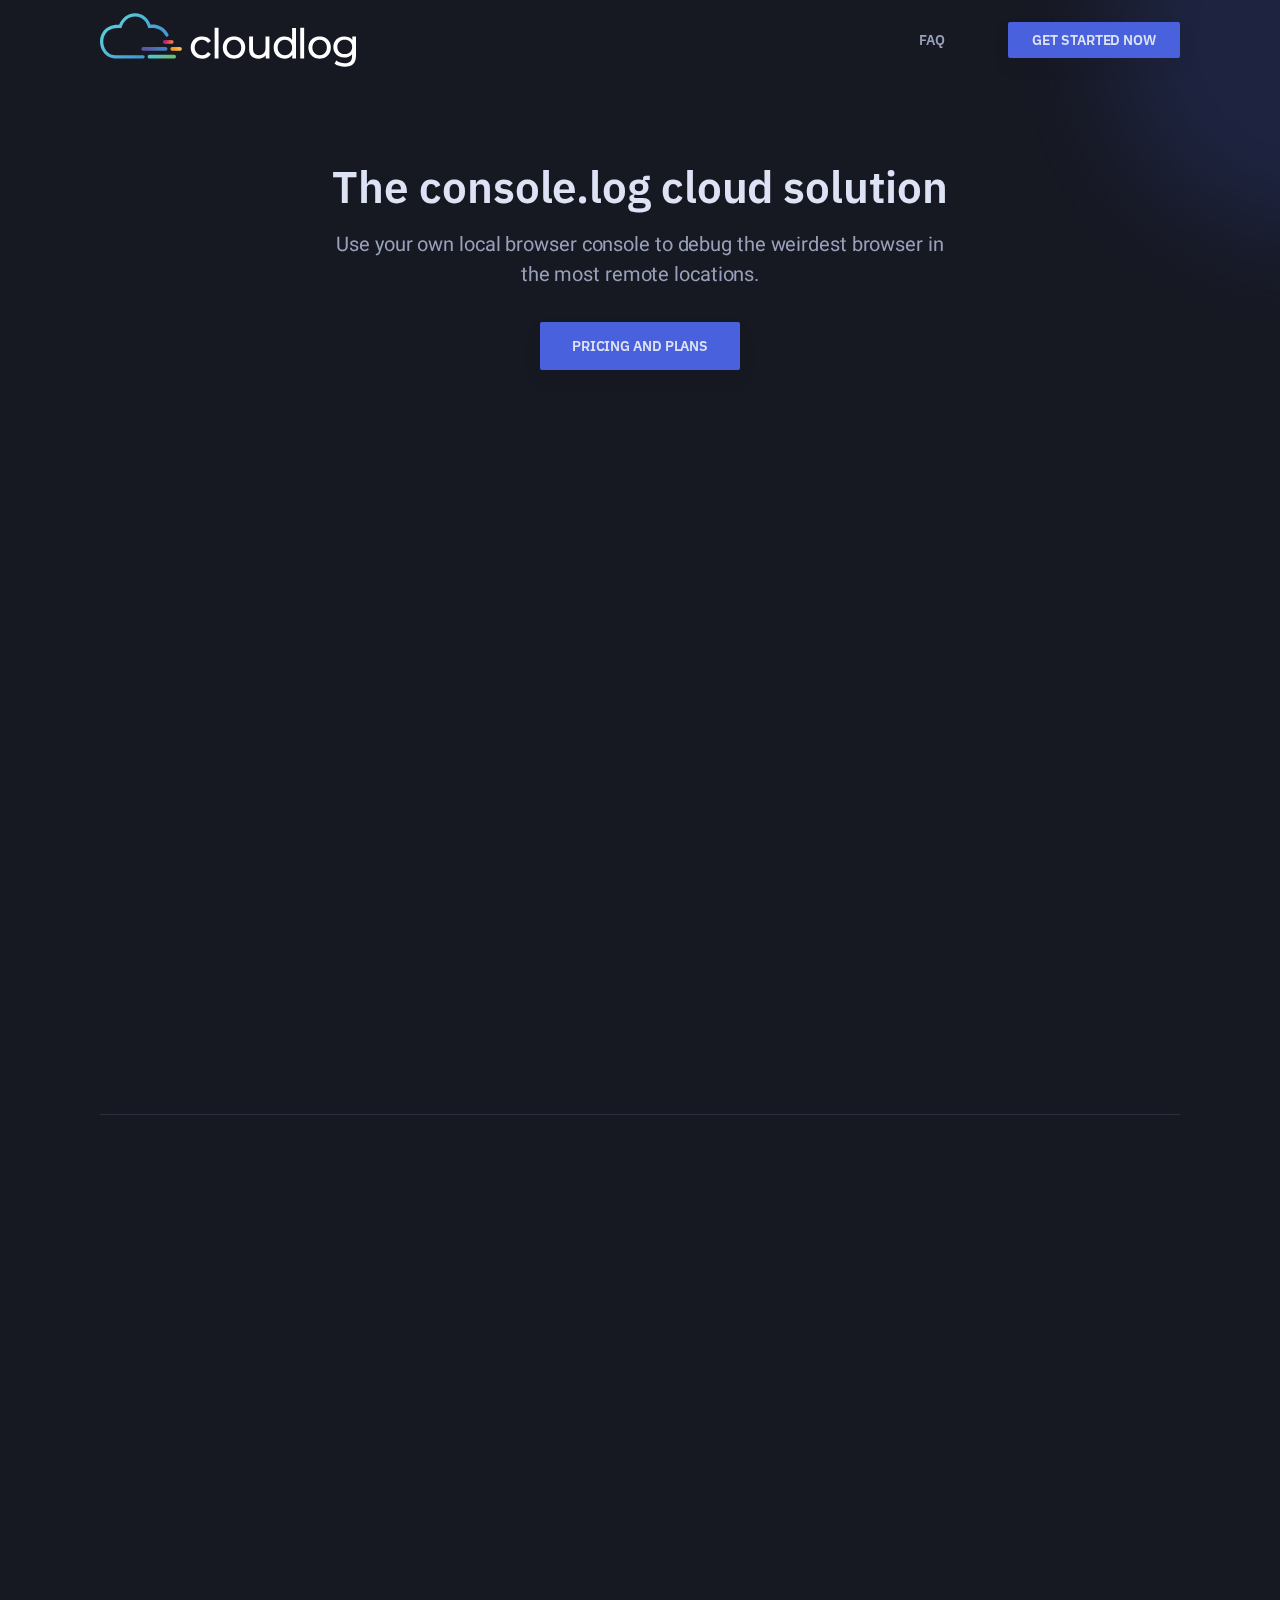
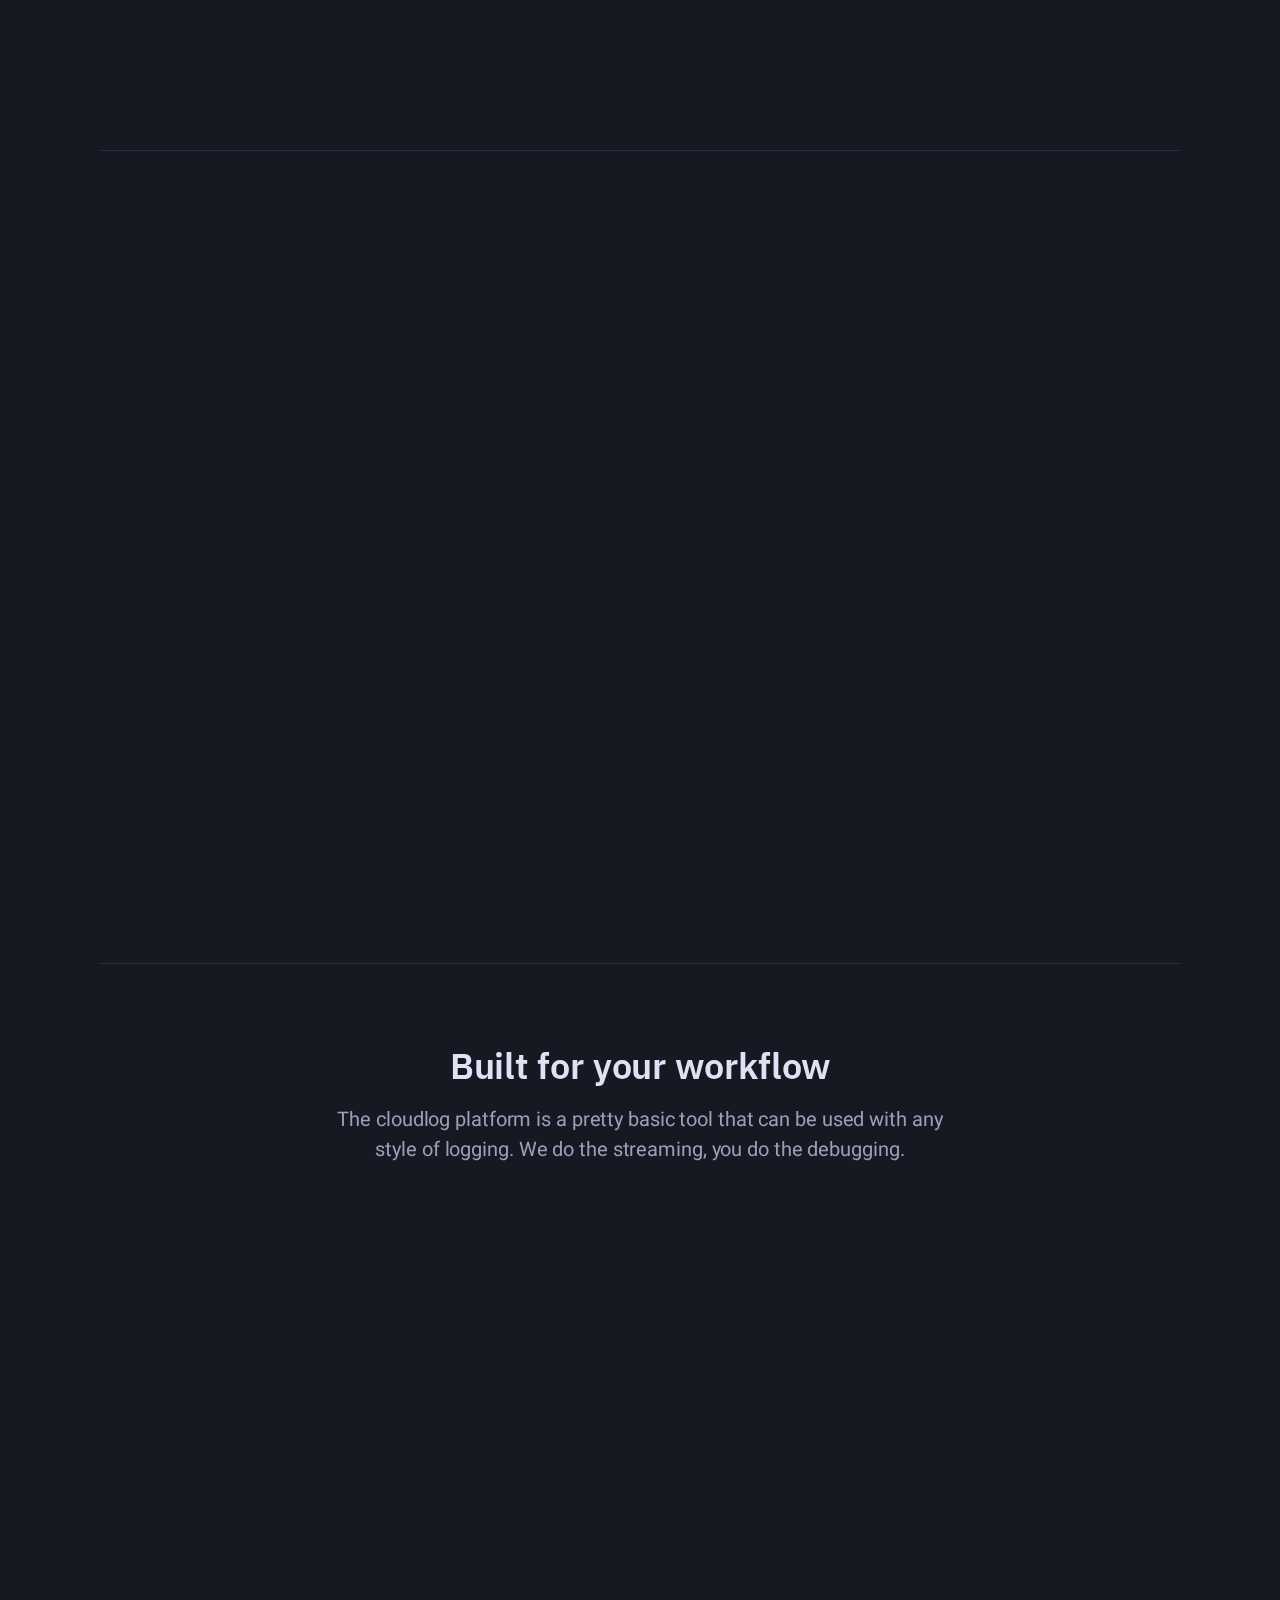
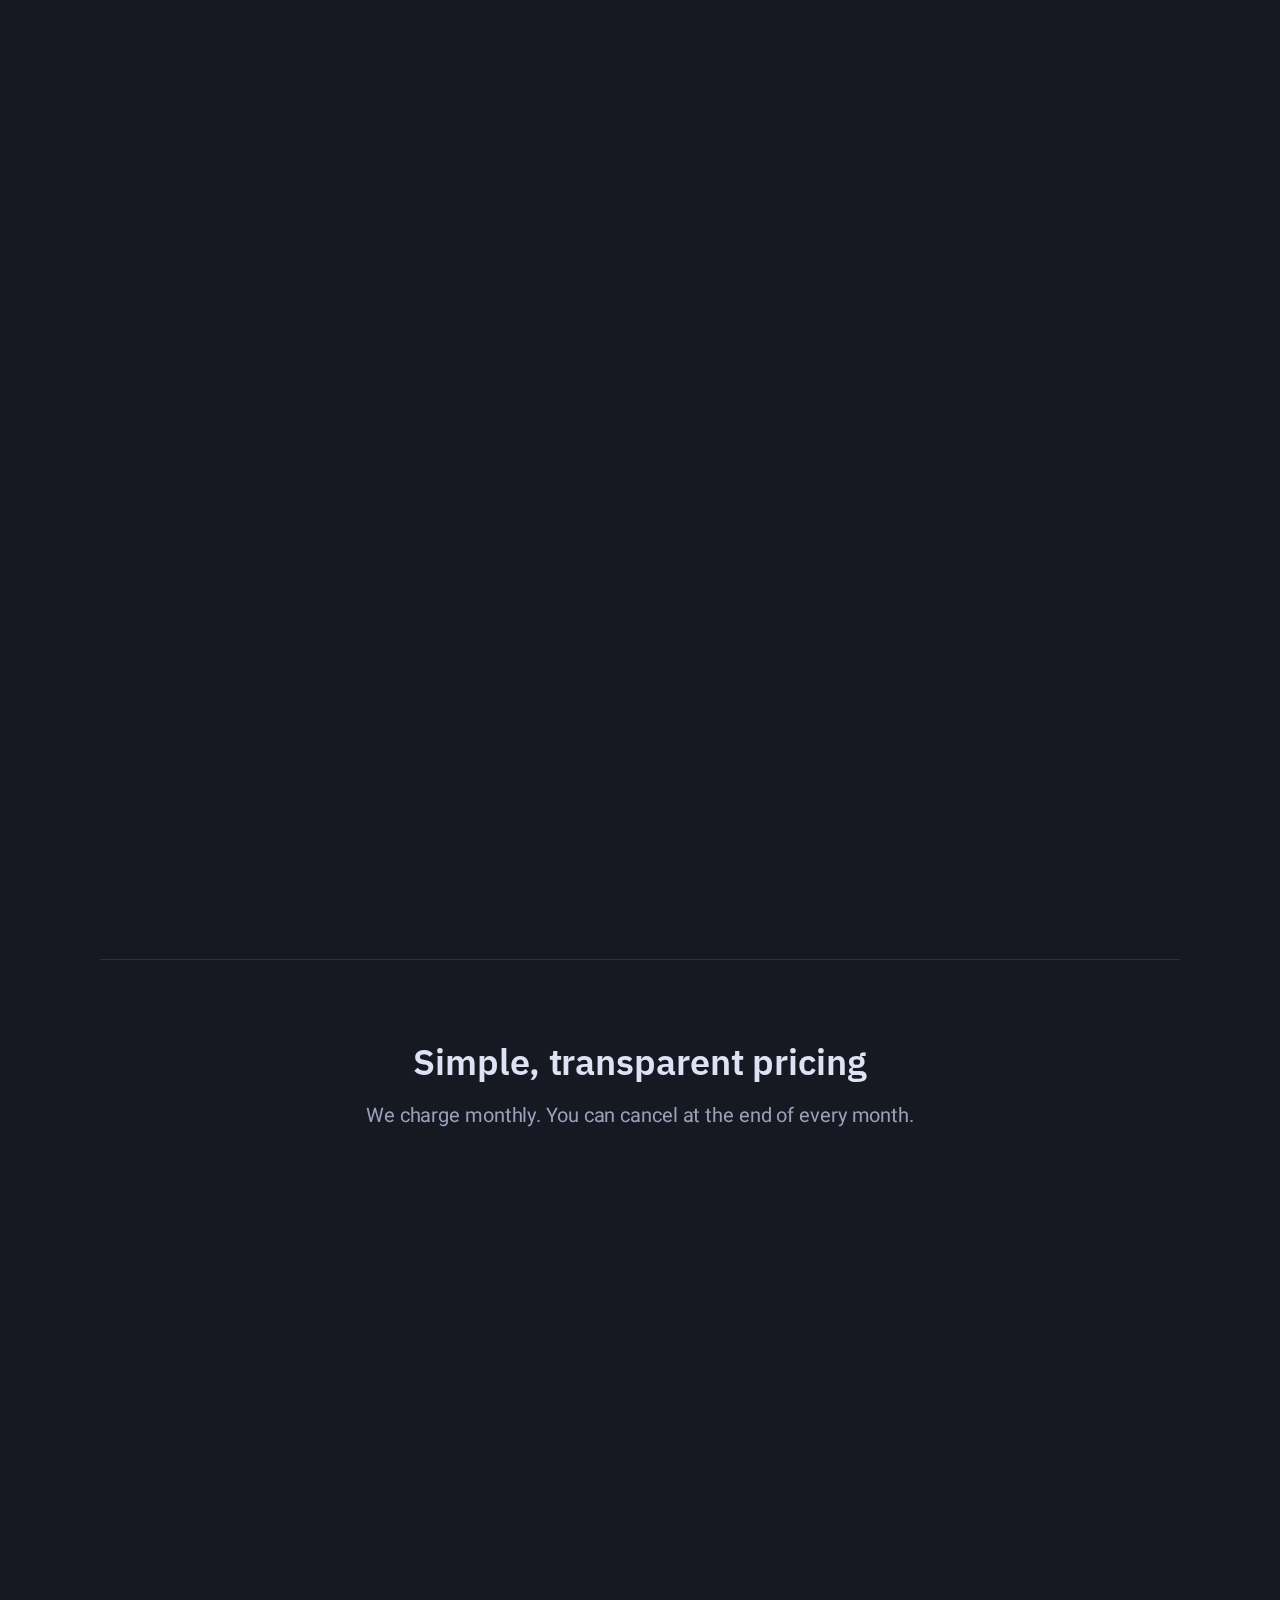
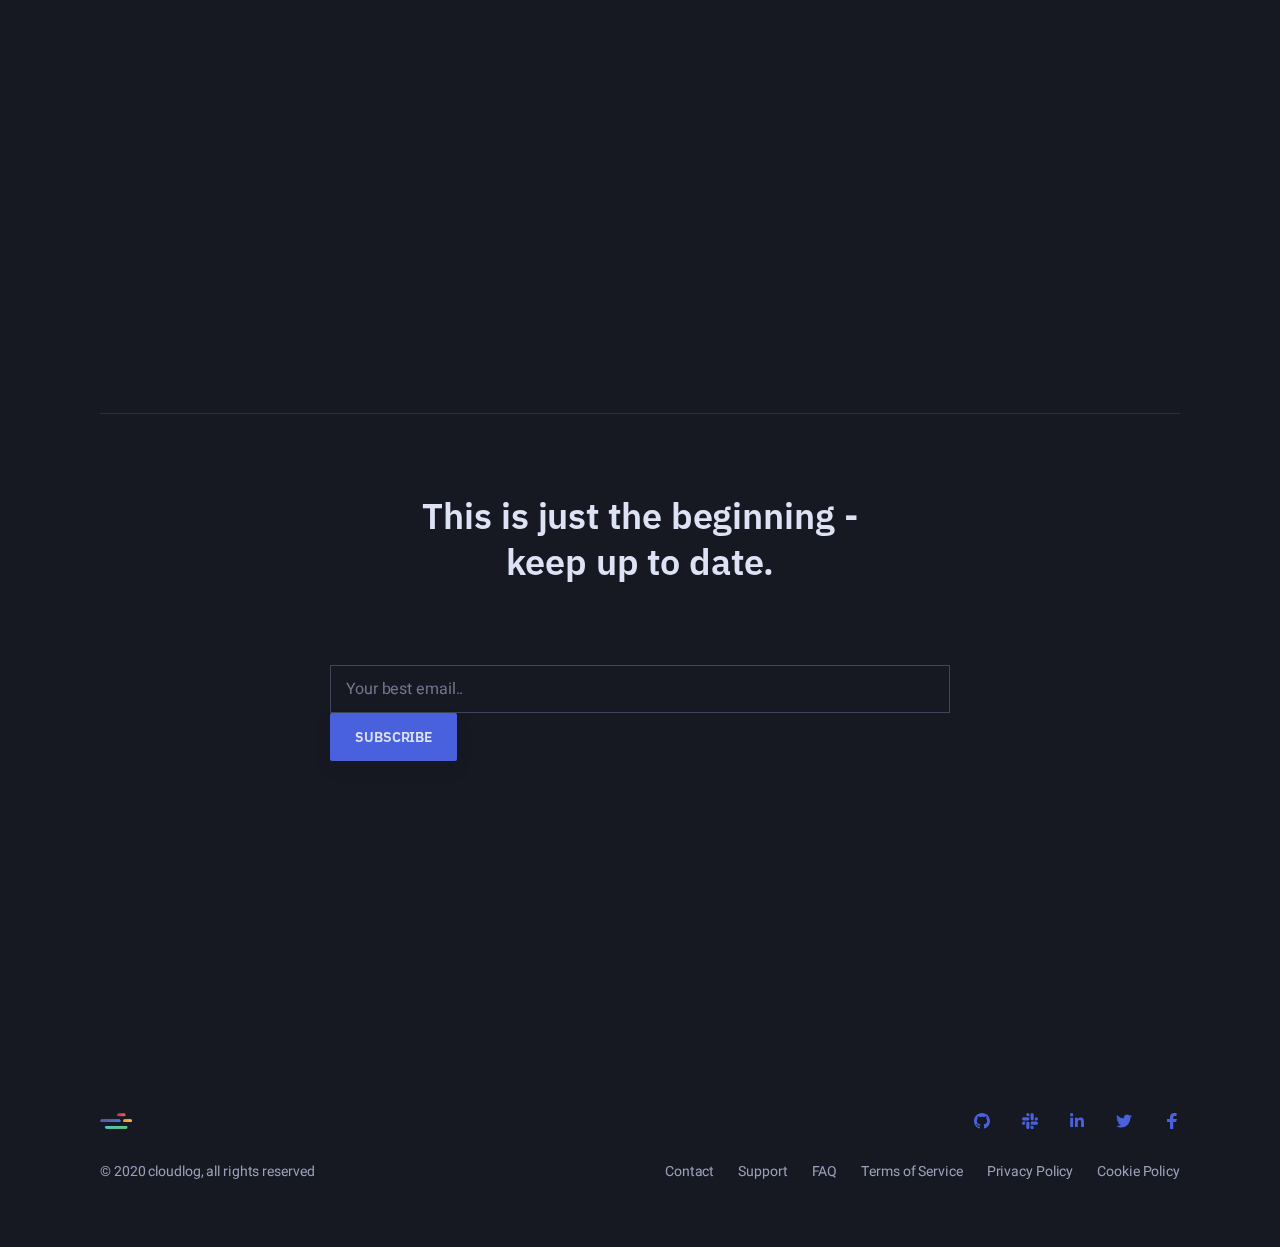
==== index.html @ 8032faf0 "build" ====
<!DOCTYPE html><html lang="en" class="no-js"><head><script type="text/javascript">var _iub=_iub||[];_iub.csConfiguration={lang:"en",ccpaAcknowledgeOnDisplay:!0,siteId:1835173,enableCcpa:!0,countryDetection:!0,cookiePolicyId:77019768,banner:{acceptButtonDisplay:!0,customizeButtonDisplay:!0,position:"float-top-center"}}</script><script type="text/javascript" src="//cdn.iubenda.com/cs/iubenda_cs.js" charset="UTF-8" async></script><meta charset="utf-8"><meta http-equiv="X-UA-Compatible" content="IE=edge"><meta name="viewport" content="width=device-width,initial-scale=1"><title>cloudlog - The console.log cloud solution</title><link rel="stylesheet" href="css/style.css"><script src="https://demo.cloudlog.dev/demo.js"></script><link href="//cdn-images.mailchimp.com/embedcode/classic-10_7.css" rel="stylesheet" type="text/css"></head><body class="has-animations"><div class="body-wrap"><header class="site-header reveal-from-bottom"><div class="container"><div class="site-header-inner"><div class="brand"><h1 class="m-0"><a href="/"><img src="assets/cloudlog-logo-onblack.svg" alt="cloudlog logo" width="256"></a></h1></div><button id="header-nav-toggle" class="header-nav-toggle" aria-controls="primary-menu" aria-expanded="false"><span class="screen-reader">Menu</span> <span class="hamburger"><span class="hamburger-inner"></span></span></button><nav id="header-nav" class="header-nav"><div class="header-nav-inner"><ul class="list-reset text-xxs header-nav-right"><li><a href="faq.html">FAQ</a></li></ul><ul class="list-reset header-nav-right"><li><a class="button button-primary button-wide-mobile button-sm" href="https://ui.cloudlog.dev">Get started now</a></li></ul></div></nav></div></div></header><main class="site-content"><section class="hero section center-content illustration-section-01"><div class="container-sm"><div class="hero-inner section-inner"><div class="hero-content"><h1 class="mt-0 mb-16 reveal-from-bottom" data-reveal-delay="200">The console.log cloud solution</h1><div class="container-xs"><p class="mt-0 mb-32 reveal-from-bottom" data-reveal-delay="400">Use your own local browser console to debug the weirdest browser in the most remote locations.</p><div class="reveal-from-bottom" data-reveal-delay="600"><a class="button button-primary button-wide-mobile" href="#pricing">Pricing and plans</a></div></div></div><div class="hero-figure reveal-from-bottom illustration-element-01" data-reveal-value="20px" data-reveal-delay="800"><img class="has-shadow" src="screens/streaming.png" alt="Live Streaming" width="1000" height="670"></div></div></div></section><section class="features-tiles section"><div class="container"><div class="features-tiles-inner section-inner has-top-divider"><div class="tiles-wrap"><div class="tiles-item reveal-from-bottom"><div class="tiles-item-inner"><div class="features-tiles-item-header"><div class="features-tiles-item-image mb-16"><img src="images/feature-tile-icon-06.svg" alt="Easy start" width="64" height="64"></div></div><div class="features-tiles-item-content"><h4 class="mt-0 mb-8">Easy start</h4><p class="m-0 text-sm">Add one line of code to start streaming console log input.</p></div></div></div><div class="tiles-item reveal-from-bottom" data-reveal-delay="200"><div class="tiles-item-inner"><div class="features-tiles-item-header"><div class="features-tiles-item-image mb-16"><img src="images/feature-tile-icon-03.svg" alt="Live!" width="64" height="64"></div></div><div class="features-tiles-item-content"><h4 class="mt-0 mb-8">Live!</h4><p class="m-0 text-sm">Get the debugging logs from anybody currently using your site in their browser.</p></div></div></div><div class="tiles-item reveal-from-bottom" data-reveal-delay="400"><div class="tiles-item-inner"><div class="features-tiles-item-header"><div class="features-tiles-item-image mb-16"><img src="images/feature-tile-icon-04.svg" alt="Compatiblity" width="64" height="64"></div></div><div class="features-tiles-item-content"><h4 class="mt-0 mb-8">Compatibility</h4><p class="m-0 text-sm">Even with devices that do not have their own developer console (like apple watch).</p></div></div></div><div class="tiles-item reveal-from-bottom"><div class="tiles-item-inner"><div class="features-tiles-item-header"><div class="features-tiles-item-image mb-16"><img src="images/feature-tile-icon-01.svg" alt="Remote ready" width="64" height="64"></div></div><div class="features-tiles-item-content"><h4 class="mt-0 mb-8">Remote ready</h4><p class="m-0 text-sm">If you do not want to or cannot get access to a troublesome device.</p></div></div></div><div class="tiles-item reveal-from-bottom" data-reveal-delay="200"><div class="tiles-item-inner"><div class="features-tiles-item-header"><div class="features-tiles-item-image mb-16"><img src="images/feature-tile-icon-05.svg" alt="No installation" width="64" height="64"></div></div><div class="features-tiles-item-content"><h4 class="mt-0 mb-8">No installation</h4><p class="m-0 text-sm">Start without installing a browser plugin or native app - just use your own browser console.</p></div></div></div><div class="tiles-item reveal-from-bottom" data-reveal-delay="400"><div class="tiles-item-inner"><div class="features-tiles-item-header"><div class="features-tiles-item-image mb-16"><img src="images/feature-tile-icon-02.svg" alt="No Cable required" width="64" height="64"></div></div><div class="features-tiles-item-content"><h4 class="mt-0 mb-8">No Cable required</h4><p class="m-0 text-sm">No need for an usb cable (which probably your colleagues have stolen again, anyway)</p></div></div></div></div></div></div></section><section class="section center-content"><div class="container"><div class="section-inner has-top-divider"><div class="section-header reveal-from-bottom"><div class="container-xs"><h2 class="m-0">Installed in seconds, helpful forever.</h2></div></div><div class="reveal-from-bottom"><a class="modal-trigger" aria-controls="modal-01" data-video="video/screencast.mp4" href="#"><img class="has-shadow" src="video/screencast.png" alt="Screencast" width="712" height="400"></a></div><div id="modal-01" class="modal modal-video"><div class="modal-inner"><div class="responsive-video"><video controls src="#"></video></div></div></div></div></div></section><section class="features-split section"><div class="container"><div class="features-split-inner section-inner has-top-divider"><div class="section-header center-content"><div class="container-xs"><h2 class="mt-0 mb-16">Built for your workflow</h2><p class="m-0">The cloudlog platform is a pretty basic tool that can be used with any style of logging. We do the streaming, you do the debugging.</p></div></div><div class="split-wrap invert-mobile"><div class="split-item"><div class="split-item-content center-content-mobile reveal-from-left" data-reveal-container=".split-item"><h3 class="mt-0 mb-12">Quick Setup</h3><p class="m-0">We give you the code you need - just integrate it into your project. No matter if you have Vanilla Javascript or if you want to integrate it as npm package into your complex React / Vue project.</p></div><div class="split-item-image split-item-image-fill reveal-from-bottom" data-reveal-container=".split-item"><img class="has-shadow" src="screens/integration.png" alt="Quick setup" width="500" height="336"></div></div><div class="split-item"><div class="split-item-content center-content-mobile reveal-from-right" data-reveal-container=".split-item"><h3 class="mt-0 mb-12">Stream Management</h3><p class="m-0">Use the stream overview to see which devices from which locations logs are currently streaming logs into your local browser console.</p></div><div class="split-item-image split-item-image-fill reveal-from-left" data-reveal-container=".split-item"><img class="has-shadow" src="screens/selection.png" alt="Features split image 02" width="500" height="336"></div></div><div class="split-item"><div class="split-item-content center-content-mobile reveal-from-left" data-reveal-container=".split-item"><h3 class="mt-0 mb-12">Replay</h3><p class="m-0">Just select an older stream at any time, replay it and check if your debugging had taken effect.</p></div><div class="split-item-image split-item-image-fill reveal-from-bottom" data-reveal-container=".split-item"><img class="has-shadow" src="screens/streaming.png" alt="Features split image 03" width="500" height="336"></div></div></div></div></div></section><section class="pricing section" id="pricing"><div class="container"><div class="pricing-inner section-inner has-top-divider"><div class="section-header center-content"><div class="container-xs"><h2 class="mt-0 mb-16">Simple, transparent pricing</h2><p class="m-0">We charge monthly. You can cancel at the end of every month.</p></div></div><div class="tiles-wrap"><div class="tiles-item reveal-from-bottom"><div class="tiles-item-inner has-shadow"><div class="pricing-item-content"><div class="pricing-item-header pb-24 mb-24"><div class="pricing-item-price mb-4"><span class="pricing-item-price-currency h2">€</span> <span class="pricing-item-price-amount h1">19,20</span> <span class="pricing-item-price-after text-xs">/m</span></div><div class="text-xs text-color-low">Basic subscription</div></div><div class="pricing-item-features mb-40"><div class="pricing-item-features-title h6 text-xs text-color-high mb-24">What’s included</div><ul class="pricing-item-features-list list-reset text-xs mb-32"><li class="is-checked">Real time log streaming</li><li class="is-checked">SDK integration</li><li class="is-checked">Receive logs while you are online</li><li class="is-checked">Low priority support</li><li>Record logs while you are offline</li><li>Share and collaborate on logs</li><li>On Premise Setup</li><li>Service Level Agreement</li></ul></div></div><a class="button button-primary button-wide-mobile" href="https://ui.cloudlog.dev">Start Trial</a></div></div><div class="tiles-item reveal-from-bottom" data-reveal-delay="200"><div class="tiles-item-inner has-shadow"><div class="pricing-item-content"><div class="pricing-item-header pb-24 mb-24"><div class="pricing-item-price mb-4"><span class="pricing-item-price-currency h2">€</span> <span class="pricing-item-price-amount h1">38,40</span> <span class="pricing-item-price-after text-xs">/m</span></div><div class="text-xs text-color-low">Pro subscription</div></div><div class="pricing-item-features mb-40"><div class="pricing-item-features-title h6 text-xs text-color-high mb-24">What’s included</div><ul class="pricing-item-features-list list-reset text-xs mb-32"><li class="is-checked">Real time log streaming</li><li class="is-checked">SDK integration</li><li class="is-checked">Receive logs while you are online</li><li class="is-checked">High priority support</li><li class="is-checked">Record logs while you are offline</li><li class="is-checked">Share and collaborate on logs</li><li>On Premise Setup</li><li>Service Level Agreement</li></ul></div></div><button class="button button-primary button-wide-mobile modal-trigger" aria-controls="earlyaccess-modal">Early Access</button></div></div><div class="tiles-item reveal-from-bottom" data-reveal-delay="400"><div class="tiles-item-inner has-shadow"><div class="pricing-item-content"><div class="pricing-item-header pb-24 mb-24"><div class="pricing-item-price mb-4"><span class="pricing-item-price-amount h1">Individual</span></div><div class="text-xs text-color-low">Enterprise Installation</div></div><div class="pricing-item-features mb-40"><div class="pricing-item-features-title h6 text-xs text-color-high mb-24">What’s included</div><ul class="pricing-item-features-list list-reset text-xs mb-32"><li class="is-checked">Real time log streaming</li><li class="is-checked">SDK integration</li><li class="is-checked">Receive logs while you are online</li><li class="is-checked">24/7 support</li><li class="is-checked">Record logs while you are offline</li><li class="is-checked">Share and collaborate on logs</li><li class="is-checked">On Premise Setup</li><li class="is-checked">Service Level Agreement</li></ul></div></div><a class="button button-primary button-wide-mobile" href="mailto:klaus@cloudlog.dev?subject=enterprise">Get in contact</a></div></div></div></div></div></section><section class="section"><div class="container"><div class="section-inner has-top-divider"><div class="container-xs"><div class="section-header center-content"><h2 class="m-0">This is just the beginning -<br>keep up to date.</h2></div><div class="mb-24"><div class="form-group-desktop"><form style="width:100%" action="https://dev.us19.list-manage.com/subscribe/post?u=ba7ad821c5337d987a60295d8&amp;id=cd6fdc2f9d&SIGNUP=beginning" method="post" id="mc-embedded-subscribe-form" name="mc-embedded-subscribe-form" class="validate" target="_blank" novalidate><div id="mc_embed_signup_scroll"><div class="mc-field-group"><input type="email" value="" name="EMAIL" placeholder="Your best email.." class="form-input required email" id="mce-EMAIL"></div><div id="mce-responses" class="clear"><div class="response" id="mce-error-response" style="display:none"></div><div class="response" id="mce-success-response" style="display:none"></div></div><div style="position:absolute;left:-5000px" aria-hidden="true"><input type="text" name="b_ba7ad821c5337d987a60295d8_cd6fdc2f9d" tabindex="-1" value=""></div><div class="clear"><input type="submit" value="Subscribe" name="subscribe" id="mc-embedded-subscribe" class="button button-primary"></div></div></form></div></div></div></div></div></section><section class="cta section center-content-mobile reveal-from-bottom"><div class="container"><div class="cta-inner section-inner cta-split"><div class="cta-slogan"><h3 class="m-0">Feel the magic of a good and simple tool.</h3></div><div class="cta-action"><a class="button button-wide-mobile" href="https://ui.cloudlog.dev">Get started now</a></div></div></div></section></main><footer class="site-footer center-content-mobile"><div class="container"><div class="site-footer-inner"><div class="footer-top space-between text-xxs"><div class="brand"><a href="index.html"><img src="assets/favicon4.png" alt="cloudlog" width="32" height="32"></a></div><div class="footer-social"><ul class="list-reset"><li><a href="https://github.com/cloudlogdev" target="_blank"><svg width="16" height="16" viewBox="0 0 1024 1024" fill="none" xmlns="http://www.w3.org/2000/svg"><path fill-rule="evenodd" clip-rule="evenodd" d="M8 0C3.58 0 0 3.58 0 8C0 11.54 2.29 14.53 5.47 15.59C5.87 15.66 6.02 15.42 6.02 15.21C6.02 15.02 6.01 14.39 6.01 13.72C4 14.09 3.48 13.23 3.32 12.78C3.23 12.55 2.84 11.84 2.5 11.65C2.22 11.5 1.82 11.13 2.49 11.12C3.12 11.11 3.57 11.7 3.72 11.94C4.44 13.15 5.59 12.81 6.05 12.6C6.12 12.08 6.33 11.73 6.56 11.53C4.78 11.33 2.92 10.64 2.92 7.58C2.92 6.71 3.23 5.99 3.74 5.43C3.66 5.23 3.38 4.41 3.82 3.31C3.82 3.31 4.49 3.1 6.02 4.13C6.66 3.95 7.34 3.86 8.02 3.86C8.7 3.86 9.38 3.95 10.02 4.13C11.55 3.09 12.22 3.31 12.22 3.31C12.66 4.41 12.38 5.23 12.3 5.43C12.81 5.99 13.12 6.7 13.12 7.58C13.12 10.65 11.25 11.33 9.47 11.53C9.76 11.78 10.01 12.26 10.01 13.01C10.01 14.08 10 14.94 10 15.21C10 15.42 10.15 15.67 10.55 15.59C13.71 14.53 16 11.53 16 8C16 3.58 12.42 0 8 0Z" transform="scale(64)"/></svg></a></li><li><a href="https://github.com/cloudlogdev" target="_blank"><svg viewBox="0 0 2447.6 2452.5" width="16" height="16" xmlns="https://join.slack.com/t/cloudlogdev/shared_invite/zt-d4we5kw7-2iTSP5BOzZmvmi73Brw3Fg"><g clip-rule="evenodd" fill-rule="evenodd"><path d="m897.4 0c-135.3.1-244.8 109.9-244.7 245.2-.1 135.3 109.5 245.1 244.8 245.2h244.8v-245.1c.1-135.3-109.5-245.1-244.9-245.3.1 0 .1 0 0 0m0 654h-652.6c-135.3.1-244.9 109.9-244.8 245.2-.2 135.3 109.4 245.1 244.7 245.3h652.7c135.3-.1 244.9-109.9 244.8-245.2.1-135.4-109.5-245.2-244.8-245.3z"/><path d="m2447.6 899.2c.1-135.3-109.5-245.1-244.8-245.2-135.3.1-244.9 109.9-244.8 245.2v245.3h244.8c135.3-.1 244.9-109.9 244.8-245.3zm-652.7 0v-654c.1-135.2-109.4-245-244.7-245.2-135.3.1-244.9 109.9-244.8 245.2v654c-.2 135.3 109.4 245.1 244.7 245.3 135.3-.1 244.9-109.9 244.8-245.3z"/><path d="m1550.1 2452.5c135.3-.1 244.9-109.9 244.8-245.2.1-135.3-109.5-245.1-244.8-245.2h-244.8v245.2c-.1 135.2 109.5 245 244.8 245.2zm0-654.1h652.7c135.3-.1 244.9-109.9 244.8-245.2.2-135.3-109.4-245.1-244.7-245.3h-652.7c-135.3.1-244.9 109.9-244.8 245.2-.1 135.4 109.4 245.2 244.7 245.3z"/><path d="m0 1553.2c-.1 135.3 109.5 245.1 244.8 245.2 135.3-.1 244.9-109.9 244.8-245.2v-245.2h-244.8c-135.3.1-244.9 109.9-244.8 245.2zm652.7 0v654c-.2 135.3 109.4 245.1 244.7 245.3 135.3-.1 244.9-109.9 244.8-245.2v-653.9c.2-135.3-109.4-245.1-244.7-245.3-135.4 0-244.9 109.8-244.8 245.1 0 0 0 .1 0 0"/></g></svg></a></li><li><a href="https://www.linkedin.com/company/cloudlogdev" target="_blank"><svg width="14" height="16" xmlns="http://www.w3.org/2000/svg" viewBox="0 0 448.1 512"><path d="M100.3 448H7.4V148.9h92.9V448zM53.8 108.1C24.1 108.1 0 83.5 0 53.8S24.1 0 53.8 0s53.8 24.1 53.8 53.8-24.1 54.3-53.8 54.3zM448 448h-92.7V302.4c0-34.7-.7-79.2-48.3-79.2-48.3 0-55.7 37.7-55.7 76.7V448h-92.8V148.9h89.1v40.8h1.3c12.4-23.5 42.7-48.3 87.9-48.3 94 0 111.3 61.9 111.3 142.3V448h-.1z"/></svg></a></li><li><a href="https://twitter.com/cloudlogDev" target="_blank"><svg width="16" height="16" viewBox="0 0 16 16" xmlns="http://www.w3.org/2000/svg"><title>Twitter</title><path d="M16 3c-.6.3-1.2.4-1.9.5.7-.4 1.2-1 1.4-1.8-.6.4-1.3.6-2.1.8-.6-.6-1.5-1-2.4-1-1.7 0-3.2 1.5-3.2 3.3 0 .3 0 .5.1.7-2.7-.1-5.2-1.4-6.8-3.4-.3.5-.4 1-.4 1.7 0 1.1.6 2.1 1.5 2.7-.5 0-1-.2-1.5-.4C.7 7.7 1.8 9 3.3 9.3c-.3.1-.6.1-.9.1-.2 0-.4 0-.6-.1.4 1.3 1.6 2.3 3.1 2.3-1.1.9-2.5 1.4-4.1 1.4H0c1.5.9 3.2 1.5 5 1.5 6 0 9.3-5 9.3-9.3v-.4C15 4.3 15.6 3.7 16 3z"/></svg></a></li><li><a href="https://www.facebook.com/cloudlog.dev" target="_blank"><svg width="16" height="16" viewBox="0 0 16 16" xmlns="http://www.w3.org/2000/svg"><title>Facebook</title><path d="M6.023 16L6 9H3V6h3V4c0-2.7 1.672-4 4.08-4 1.153 0 2.144.086 2.433.124v2.821h-1.67c-1.31 0-1.563.623-1.563 1.536V6H13l-1 3H9.28v7H6.023z"/></svg></a></li></ul></div></div><div class="footer-bottom space-between text-xxs invert-order-desktop"><nav class="footer-nav"><ul class="list-reset"><li><a href="mailto:klaus@cloudlog.dev">Contact</a></li><li><a href="mailto:support@cloudlog.dev">Support</a></li><li><a href="faq.html">FAQ</a></li><li><a href="terms.html">Terms of Service</a></li><li><a href="privacy.html">Privacy Policy</a></li><li><a href="cookies.html">Cookie Policy</a></li></ul></nav><div class="footer-copyright">&copy; 2020 cloudlog, all rights reserved</div></div></div></div></footer><div id="earlyaccess-modal" class="modal"><div class="modal-inner"><div class="modal-content"><h2 class="mt-0">Subscribe for early access</h2><form style="width:100%" action="https://dev.us19.list-manage.com/subscribe/post?u=ba7ad821c5337d987a60295d8&amp;id=cd6fdc2f9d&SIGNUP=earlyaccess" method="post" id="mc-embedded-subscribe-form" name="mc-embedded-subscribe-form" class="validate" target="_blank" novalidate><div id="mc_embed_signup_scroll"><div class="mc-field-group"><input type="email" value="" name="EMAIL" placeholder="Your best email.." class="form-input required email" id="mce-EMAIL"></div><div id="mce-responses" class="clear"><div class="response" id="mce-error-response" style="display:none"></div><div class="response" id="mce-success-response" style="display:none"></div></div><div style="position:absolute;left:-5000px" aria-hidden="true"><input type="text" name="b_ba7ad821c5337d987a60295d8_cd6fdc2f9d" tabindex="-1" value=""></div><div class="clear"><input type="submit" value="Subscribe" name="subscribe" id="mc-embedded-subscribe" class="button button-primary"></div></div></form></div></div></div></div><script src="js/main.min.js"></script><script async src="https://www.googletagmanager.com/gtag/js?id=UA-161851781-1"></script><script>function gtag(){dataLayer.push(arguments)}window.dataLayer=window.dataLayer||[],gtag("js",new Date),gtag("config","UA-161851781-1",{anonymize_ip:!0})</script><script id="ze-snippet" src="https://static.zdassets.com/ekr/snippet.js?key=80627bf2-4e1c-4682-bdb2-b26be5b1a79e"></script><script type="text/javascript" src="//s3.amazonaws.com/downloads.mailchimp.com/js/mc-validate.js"></script><script type="text/javascript">jQuery,window.fnames=new Array,window.ftypes=new Array,fnames[0]="EMAIL",ftypes[0]="email",fnames[1]="FNAME",ftypes[1]="text",fnames[2]="LNAME",ftypes[2]="text",fnames[3]="ADDRESS",ftypes[3]="address",fnames[4]="PHONE",ftypes[4]="phone",fnames[5]="BIRTHDAY",ftypes[5]="birthday",fnames[6]="PLACEMENT",ftypes[6]="text";var $mcj=jQuery.noConflict(!0)</script></body></html>
---- css/style.css ----
@import url("https://fonts.googleapis.com/css?family=IBM+Plex+Sans:500,600|Heebo:400,500,700&display=swap");html{line-height:1.15;-ms-text-size-adjust:100%;-webkit-text-size-adjust:100%}body{margin:0}article,aside,footer,header,nav,section{display:block}h1{font-size:2em;margin:0.67em 0}figcaption,figure,main{display:block}figure{margin:1em 40px}hr{box-sizing:content-box;height:0;overflow:visible}pre{font-family:monospace, monospace;font-size:1em}a{background-color:transparent;-webkit-text-decoration-skip:objects}abbr[title]{border-bottom:none;text-decoration:underline;-webkit-text-decoration:underline dotted;text-decoration:underline dotted}b,strong{font-weight:inherit}b,strong{font-weight:bolder}code,kbd,samp{font-family:monospace, monospace;font-size:1em}dfn{font-style:italic}mark{background-color:#ff0;color:#000}small{font-size:80%}sub,sup{font-size:75%;line-height:0;position:relative;vertical-align:baseline}sub{bottom:-0.25em}sup{top:-0.5em}audio,video{display:inline-block}audio:not([controls]){display:none;height:0}img{border-style:none}svg:not(:root){overflow:hidden}button,input,optgroup,select,textarea{font-family:sans-serif;font-size:100%;line-height:1.15;margin:0}button,input{overflow:visible}button,select{text-transform:none}button,html [type="button"],[type="reset"],[type="submit"]{-webkit-appearance:button}button::-moz-focus-inner,[type="button"]::-moz-focus-inner,[type="reset"]::-moz-focus-inner,[type="submit"]::-moz-focus-inner{border-style:none;padding:0}button:-moz-focusring,[type="button"]:-moz-focusring,[type="reset"]:-moz-focusring,[type="submit"]:-moz-focusring{outline:1px dotted ButtonText}fieldset{padding:0.35em 0.75em 0.625em}legend{box-sizing:border-box;color:inherit;display:table;max-width:100%;padding:0;white-space:normal}progress{display:inline-block;vertical-align:baseline}textarea{overflow:auto}[type="checkbox"],[type="radio"]{box-sizing:border-box;padding:0}[type="number"]::-webkit-inner-spin-button,[type="number"]::-webkit-outer-spin-button{height:auto}[type="search"]{-webkit-appearance:textfield;outline-offset:-2px}[type="search"]::-webkit-search-cancel-button,[type="search"]::-webkit-search-decoration{-webkit-appearance:none}::-webkit-file-upload-button{-webkit-appearance:button;font:inherit}details,menu{display:block}summary{display:list-item}canvas{display:inline-block}template{display:none}[hidden]{display:none}@media (min-width: 641px){.has-animations [class*=reveal-]{opacity:0;will-change:opacity, transform}.has-animations .reveal-from-top{transform:translateY(-10px)}.has-animations .reveal-from-bottom{transform:translateY(10px)}.has-animations .reveal-from-left{transform:translateX(-10px)}.has-animations .reveal-from-right{transform:translateX(10px)}.has-animations .reveal-scale-up{transform:scale(.95)}.has-animations .reveal-scale-down{transform:scale(1.05)}.has-animations .reveal-rotate-from-left{transform:perspective(1000px) rotateY(-45deg)}.has-animations .reveal-rotate-from-right{transform:perspective(1000px) rotateY(45deg)}.has-animations.is-loaded [class*=reveal-]{transition:opacity .8s cubic-bezier(0.39, 0.575, 0.565, 1),transform .8s cubic-bezier(0.39, 0.575, 0.565, 1)}.has-animations.is-loaded [class*=reveal-].is-revealed{opacity:1;transform:translate(0)}}html{box-sizing:border-box}*,*:before,*:after{box-sizing:inherit}body{background:#161822;-moz-osx-font-smoothing:grayscale;-webkit-font-smoothing:antialiased}hr{border:0;display:block;height:1px;background:#2B2F40;margin-top:24px;margin-bottom:24px}ul,ol{margin-top:0;padding-left:24px}ul:not(:last-child),ol:not(:last-child){margin-bottom:24px}ul{list-style:disc}ol{list-style:decimal}li:not(:last-child){margin-bottom:12px}li>ul,li>ol{margin-top:12px;margin-bottom:0}dl{margin-top:0;margin-bottom:24px}dt{font-weight:700}dd{margin-left:24px;margin-bottom:24px}img{border-radius:2px}img,svg,video{display:block;height:auto;max-width:100%}figure{margin:48px 0}figcaption{padding:8px 0}table{font-size:16px;line-height:24px;letter-spacing:-0.1px;border-collapse:collapse;margin-bottom:24px;width:100%}tr{border-bottom:1px solid #2B2F40}th{font-weight:700;text-align:left}th,td{padding:8px 16px}th:first-child,td:first-child{padding-left:0}th:last-child,td:last-child{padding-right:0}.invert-color hr{display:block;height:1px;background:#DDE2F4}.invert-color tr{border-bottom:1px solid #DDE2F4}html{font-size:20px;line-height:30px;letter-spacing:-0.1px}body{color:#99A1BA;font-size:1rem}body,button,input,select,textarea{font-family:"Heebo", sans-serif;font-weight:400}h1,h2,h3,h4,h5,h6,.h1,.h2,.h3,.h4,.h5,.h6{font-family:"IBM Plex Sans", serif;font-weight:600;clear:both;color:#DDE2F4;word-wrap:break-word;overflow-wrap:break-word}h1,.h1{font-size:36px;line-height:46px}h2,.h2{font-size:32px;line-height:42px}h3,.h3{font-size:24px;line-height:34px;letter-spacing:-0.1px}h4,.h4{font-size:24px;line-height:34px;letter-spacing:-0.1px}h5,.h5{font-size:20px;line-height:30px;letter-spacing:-0.1px}h6,.h6,small,.text-sm{font-size:18px;line-height:28px;letter-spacing:-0.1px}.text-xs{font-size:16px;line-height:24px;letter-spacing:-0.1px}.text-xxs{font-size:14px;line-height:22px}figcaption{font-size:14px;line-height:22px}a:not(.button){color:#4A61DD}a:not(.button):hover,a:not(.button):active{outline:0;text-decoration:none}a.button-link{color:#99A1BA}h1,.h1{margin-top:48px;margin-bottom:32px}h2,.h2{margin-top:48px;margin-bottom:32px}h3,.h3{margin-top:36px;margin-bottom:24px}h4,h5,h6,.h4,.h5,.h6{margin-top:24px;margin-bottom:24px}p{margin-top:0;margin-bottom:24px}dfn,cite,em,i{font-style:italic}blockquote{font-size:20px;line-height:30px;letter-spacing:-0.1px;margin-top:24px;margin-bottom:24px;margin-left:24px}blockquote::before{content:"\201C"}blockquote::after{content:"\201D"}blockquote p{display:inline}address{border-width:1px 0;border-style:solid;border-color:#2B2F40;padding:24px 0;margin:0 0 24px}pre,pre h1,pre h2,pre h3,pre h4,pre h5,pre h6,pre .h1,pre .h2,pre .h3,pre .h4,pre .h5,pre .h6{font-family:"Courier 10 Pitch", Courier, monospace}pre,code,kbd,tt,var{background:#101119}pre{font-size:16px;line-height:24px;letter-spacing:-0.1px;max-width:100%;overflow:auto;padding:24px 24px;margin-top:24px;margin-bottom:24px}code,kbd,tt,var{font-family:Monaco, Consolas, "Andale Mono", "DejaVu Sans Mono", monospace;font-size:16px;line-height:24px;letter-spacing:-0.1px;padding:2px 4px}abbr,acronym{cursor:help}mark,ins{text-decoration:none}b,strong{font-weight:700}.invert-color{color:#70778E}.invert-color a:not(.button){color:#70778E}.invert-color a:not(.button):hover,.invert-color a:not(.button):active{outline:0;text-decoration:none}.invert-color a.button-link:hover,.invert-color a.button-link:active{color:#4A61DD}.invert-color a.func-link:hover,.invert-color a.func-link:active{color:#4A61DD}.invert-color h1,.invert-color h2,.invert-color h3,.invert-color h4,.invert-color h5,.invert-color h6,.invert-color .h1,.invert-color .h2,.invert-color .h3,.invert-color .h4,.invert-color .h5,.invert-color .h6{color:#161822}.invert-color address{border-color:#DDE2F4}.invert-color pre,.invert-color code,.invert-color kbd,.invert-color tt,.invert-color var{background:#101119}@media (max-width: 640px){.h1-mobile{font-size:36px;line-height:46px}.h2-mobile{font-size:32px;line-height:42px}.h3-mobile{font-size:24px;line-height:34px;letter-spacing:-0.1px}.h4-mobile{font-size:24px;line-height:34px;letter-spacing:-0.1px}.h5-mobile{font-size:20px;line-height:30px;letter-spacing:-0.1px}.h6-mobile{font-size:18px;line-height:28px;letter-spacing:-0.1px}}@media (min-width: 641px){h1,.h1{font-size:44px;line-height:54px}h2,.h2{font-size:36px;line-height:46px}h3,.h3{font-size:32px;line-height:42px}}.container,.container-sm,.container-xs{width:100%;margin:0 auto;padding-left:16px;padding-right:16px}@media (min-width: 481px){.container,.container-sm,.container-xs{padding-left:24px;padding-right:24px}}.container{max-width:1128px}.container-sm{max-width:944px}.container-xs{max-width:668px}[class*=container] [class*=container]{padding-left:0;padding-right:0}[class*=container] .container-sm{max-width:896px}[class*=container] .container-xs{max-width:620px}.button{display:inline-flex;font-size:14px;line-height:22px;font-weight:600;padding:12px 31px;height:48px;text-decoration:none !important;text-transform:uppercase;color:#4A61DD;background-color:#DDE2F4;border-width:1px;border-style:solid;border-color:rgba(0,0,0,0);border-radius:2px;cursor:pointer;justify-content:center;text-align:center;letter-spacing:inherit;white-space:nowrap;transition:background .15s ease}.button:active{outline:0}.button:hover{background-color:#fcfcfe}.button.is-loading{position:relative;color:transparent !important;pointer-events:none}.button.is-loading::after{content:'';display:block;position:absolute;width:22px;height:22px;margin-left:-11px;margin-top:-11px;top:50%;left:50%;border:2px solid #4A61DD;border-radius:50%;border-right-color:transparent !important;border-top-color:transparent !important;z-index:1;-webkit-animation:button-loading .6s infinite linear;animation:button-loading .6s infinite linear}.button[disabled]{cursor:not-allowed;color:#161822;background-color:#3F455A !important}.button[disabled].is-loading::after{border-color:#161822}.button-sm{padding:6px 23px;height:36px}.button-dark{color:#DDE2F4;background-color:#161822}.button-dark:hover{background-color:#1c1f2b}.button-dark.is-loading::after{border-color:#DDE2F4}.button-primary{color:#DDE2F4;background-color:#4A61DD}.button-primary:hover{background-color:#576cdf}.button-primary.is-loading::after{border-color:#DDE2F4}.button-secondary{color:#DDE2F4;background-color:#2EA7E2}.button-secondary:hover{background-color:#3bade4}.button-secondary.is-loading::after{border-color:#DDE2F4}.button-block{display:flex;width:100%}.button-group{display:flex;flex-wrap:wrap;align-items:center;margin-right:-8px;margin-left:-8px;margin-top:-8px}.button-group:last-of-type{margin-bottom:-8px}.button-group:not(:last-of-type){margin-bottom:8px}.button-group>[class*=button]{margin:8px}@media (max-width: 640px){.button-wide-mobile{width:100%;max-width:280px}}@-webkit-keyframes button-loading{0%{transform:rotate(0)}100%{transform:rotate(360deg)}}@keyframes button-loading{0%{transform:rotate(0)}100%{transform:rotate(360deg)}}fieldset{padding:0;margin:0;border:0}.form-label,.form-switch,.form-slider{color:#99A1BA;font-weight:500}.form-label{font-size:14px;line-height:22px}.form-input,.form-select,.form-checkbox input,.form-radio input{-moz-appearance:none;-webkit-appearance:none;background-color:rgba(0,0,0,0);border-width:1px;border-style:solid;border-color:#3F455A}.form-input:hover,.form-select:hover,.form-checkbox input:hover,.form-radio input:hover{border-color:#70778E}.form-input:active,.form-input:focus,.form-select:active,.form-select:focus,.form-checkbox input:active,.form-checkbox input:focus,.form-radio input:active,.form-radio input:focus{outline:none;border-color:#4A61DD}.form-input[disabled],.form-select[disabled],.form-checkbox input[disabled],.form-radio input[disabled]{cursor:not-allowed;background-color:#3F455A;border-color:#99A1BA}.form-input.form-error,.form-select.form-error,.form-checkbox input.form-error,.form-radio input.form-error{border-color:#EE5860}.form-input.form-warning,.form-select.form-warning,.form-checkbox input.form-warning,.form-radio input.form-warning{border-color:#E8A658}.form-input.form-success,.form-select.form-success,.form-checkbox input.form-success,.form-radio input.form-success{border-color:#17C297}.form-input,.form-select{display:block;font-size:16px;line-height:24px;letter-spacing:-0.1px;padding:11px 15px;height:48px;border-radius:0;color:#DDE2F4;box-shadow:none;max-width:100%;width:100%}.form-input::-webkit-input-placeholder{color:#70778E}.form-input::-moz-placeholder{color:#70778E}.form-input:-ms-input-placeholder{color:#70778E}.form-input::-ms-input-placeholder{color:#70778E}.form-input::placeholder{color:#70778E}.form-input::-ms-input-placeholder{color:#70778E}textarea.form-input{height:auto;resize:vertical}.form-select{padding-right:46px;background-image:url("data:image/svg+xml;charset=US-ASCII,%3Csvg%20viewBox%3D%220%200%2016%2016%22%20xmlns%3D%22http%3A%2F%2Fwww.w3.org%2F2000%2Fsvg%22%3E%3Cpath%20d%3D%22M8%2011.4L2.6%206%204%204.6l4%204%204-4L13.4%206%208%2011.4z%22%20fill%3D%22%23DDE2F4%22%20fill-rule%3D%22evenodd%22%2F%3E%3C%2Fsvg%3E");background-position:right 15px center;background-repeat:no-repeat;background-size:16px 16px}.form-select-sm{padding-right:38px;background-position:right 11px center}.form-select-sm,.form-input-sm{padding:5px 11px;height:36px}.has-icon-left,.has-icon-right{position:relative}.has-icon-left svg,.has-icon-right svg{pointer-events:none;position:absolute;top:50%;transform:translateY(-50%)}.has-icon-left .form-input{padding-left:46px}.has-icon-left .form-input+svg{left:15px}.has-icon-left .form-input-sm{padding-left:38px}.has-icon-left .form-input-sm+svg{left:11px}.has-icon-right .form-input{padding-right:46px}.has-icon-right .form-input+svg{right:15px}.has-icon-right .form-input-sm{padding-right:38px}.has-icon-right .form-input-sm+svg{right:11px}.form-checkbox,.form-radio,.form-switch{cursor:pointer}.form-checkbox,.form-radio,.form-switch,.form-slider{font-size:16px;line-height:24px;letter-spacing:-0.1px}.form-checkbox,.form-radio{color:#99A1BA}.form-checkbox,.form-radio{position:relative;padding-left:24px}.form-checkbox input,.form-radio input{position:absolute;left:0;top:3px;width:16px;height:16px;cursor:pointer}.form-checkbox input:checked,.form-radio input:checked{background-color:#4A61DD !important;border-color:#4A61DD !important;background-position:50%}.form-checkbox input{border-radius:2px}.form-checkbox input:checked{background-image:url([data-uri])}.form-radio input{border-radius:50%}.form-radio input:checked{background-image:url([data-uri])}.form-switch{display:inline-flex;align-items:center;-webkit-user-select:none;-moz-user-select:none;-ms-user-select:none;user-select:none}.form-switch input{clip:rect(0, 0, 0, 0);height:1px;margin:-1px;overflow:hidden;position:absolute;width:1px}.form-switch .form-switch-icon{display:block;position:relative;min-width:60px;width:60px;height:32px;border-radius:16px;background:#3F455A}.form-switch .form-switch-icon::before{content:'';display:block;position:absolute;top:2px;left:2px;width:28px;height:28px;border-radius:14px;background:#DDE2F4;transition:all .15s ease-out}.form-switch input:checked+.form-switch-icon{background:#4A61DD}.form-switch input:checked+.form-switch-icon::before{left:30px}.form-switch>span:not(.form-switch-icon){order:-1;margin-right:12px}.form-switch>span:not(.form-switch-icon):last-child{order:initial;margin-left:12px;margin-right:0}.form-slider>span{display:block}.form-slider input[type=range]{-moz-appearance:none;-webkit-appearance:none;background:#99A1BA;border-radius:3px;height:6px;width:100%;margin-top:15px;margin-bottom:15px;outline:none}.form-slider input[type=range]::-webkit-slider-thumb{appearance:none;-webkit-appearance:none;background-color:#4A61DD;background-image:url("data:image/svg+xml;charset=US-ASCII,%3Csvg%20width%3D%2212%22%20height%3D%228%22%20xmlns%3D%22http%3A%2F%2Fwww.w3.org%2F2000%2Fsvg%22%3E%3Cpath%20d%3D%22M8%20.5v7L12%204zM0%204l4%203.5v-7z%22%20fill%3D%22%23DDE2F4%22%20fill-rule%3D%22nonzero%22%2F%3E%3C%2Fsvg%3E");background-position:center;background-repeat:no-repeat;border:0;border-radius:50%;cursor:pointer;height:36px;width:36px}.form-slider input[type=range]::-moz-range-thumb{background-color:#4A61DD;background-image:url("data:image/svg+xml;charset=US-ASCII,%3Csvg%20width%3D%2212%22%20height%3D%228%22%20xmlns%3D%22http%3A%2F%2Fwww.w3.org%2F2000%2Fsvg%22%3E%3Cpath%20d%3D%22M8%20.5v7L12%204zM0%204l4%203.5v-7z%22%20fill%3D%22%23DDE2F4%22%20fill-rule%3D%22nonzero%22%2F%3E%3C%2Fsvg%3E");background-position:center;background-repeat:no-repeat;border:0;border:none;border-radius:50%;cursor:pointer;height:36px;width:36px}.form-slider input[type=range]::-ms-thumb{background-color:#4A61DD;background-image:url("data:image/svg+xml;charset=US-ASCII,%3Csvg%20width%3D%2212%22%20height%3D%228%22%20xmlns%3D%22http%3A%2F%2Fwww.w3.org%2F2000%2Fsvg%22%3E%3Cpath%20d%3D%22M8%20.5v7L12%204zM0%204l4%203.5v-7z%22%20fill%3D%22%23DDE2F4%22%20fill-rule%3D%22nonzero%22%2F%3E%3C%2Fsvg%3E");background-position:center;background-repeat:no-repeat;border:0;border-radius:50%;cursor:pointer;height:36px;width:36px}.form-slider input[type=range]::-moz-focus-outer{border:0}.invert-color .form-label,.invert-color .form-switch,.invert-color .form-slider{color:#3F455A}.invert-color .form-input,.invert-color .form-select,.invert-color .form-checkbox input,.invert-color .form-radio input{border-color:#DDE2F4}.invert-color .form-input[disabled],.invert-color .form-select[disabled],.invert-color .form-checkbox input[disabled],.invert-color .form-radio input[disabled]{background-color:#DDE2F4}.invert-color .form-input,.invert-color .form-select{color:#3F455A}.invert-color .form-select{background-image:url("data:image/svg+xml;charset=US-ASCII,%3Csvg%20viewBox%3D%220%200%2016%2016%22%20xmlns%3D%22http%3A%2F%2Fwww.w3.org%2F2000%2Fsvg%22%3E%3Cpath%20d%3D%22M8%2011.4L2.6%206%204%204.6l4%204%204-4L13.4%206%208%2011.4z%22%20fill%3D%22%233F455A%22%20fill-rule%3D%22evenodd%22%2F%3E%3C%2Fsvg%3E")}.invert-color .form-checkbox,.invert-color .form-radio{color:#3F455A}.invert-color .form-checkbox input:checked,.invert-color .form-radio input:checked{background-color:!important;border-color:!important}.form-group{display:flex}.form-group .form-input{flex-grow:1;flex-shrink:1;margin-right:12px}.form-group .button{padding-left:24px;padding-right:24px;flex-shrink:0}.form-hint{font-size:14px;line-height:22px;margin-top:8px}@media (max-width: 640px){.form-group-desktop .form-input{margin-bottom:12px}.form-group-desktop .button{width:100%}}@media (min-width: 641px){.form-group-desktop{display:flex}.form-group-desktop .form-input{flex-grow:1;flex-shrink:1;margin-right:12px}.form-group-desktop .button{padding-left:24px;padding-right:24px;flex-shrink:0}}.header-nav-toggle{background:transparent;border:0;outline:0;padding:0;cursor:pointer}.hamburger,.hamburger-inner{display:block;pointer-events:none}.hamburger{position:relative;width:24px;height:24px}.hamburger-inner,.hamburger-inner::before,.hamburger-inner::after{width:24px;height:2px;position:absolute;background:#99A1BA}.invert-color .hamburger-inner,.invert-color .hamburger-inner::before,.invert-color .hamburger-inner::after{background:#2B2F40}.hamburger-inner{top:50%;margin-top:-1px;transition-duration:0.22s;transition-timing-function:cubic-bezier(0.55, 0.055, 0.675, 0.19)}.hamburger-inner::before,.hamburger-inner::after{content:'';display:block}.hamburger-inner::before{top:-7px;transition:top 0.1s 0.25s ease-in, opacity 0.1s ease-in}.hamburger-inner::after{bottom:-7px;transition:bottom 0.1s 0.25s ease-in,transform 0.22s cubic-bezier(0.55, 0.055, 0.675, 0.19),width 0.1s 0.25s ease-in}.off-nav-is-active .hamburger-inner{transform:rotate(225deg);transition-delay:0.12s;transition-timing-function:cubic-bezier(0.215, 0.61, 0.355, 1)}.off-nav-is-active .hamburger-inner::before{top:0;opacity:0;transition:top 0.1s ease-out, opacity 0.1s 0.12s ease-out}.off-nav-is-active .hamburger-inner::after{width:24px;bottom:0;transform:rotate(-90deg);transition:bottom 0.1s ease-out,transform 0.22s 0.12s cubic-bezier(0.215, 0.61, 0.355, 1),width 0.1s ease-out}.accordion li{position:relative}.accordion li::before{content:'';position:absolute;top:0;left:0;width:100%;display:block;height:1px;background:#2B2F40}.accordion li:last-of-type{position:relative}.accordion li:last-of-type::after{content:'';position:absolute;bottom:0;left:0;width:100%;display:block;height:1px;background:#2B2F40}.invert-color .accordion li{position:relative}.invert-color .accordion li::before{content:'';position:absolute;top:0;left:0;width:100%;display:block;height:1px;background:#DDE2F4}.invert-color .accordion li:last-of-type{position:relative}.invert-color .accordion li:last-of-type::after{content:'';position:absolute;bottom:0;left:0;width:100%;display:block;height:1px;background:#DDE2F4}.accordion-header{display:flex;justify-content:space-between;align-items:center;padding-top:24px;padding-bottom:24px;cursor:pointer}.accordion-header span{width:calc(100% - (16px * 2))}.accordion-content{max-height:0;opacity:0;overflow:hidden;transition:max-height .15s ease-in-out,opacity .15s}.is-active .accordion-content{opacity:1}.accordion-content p:last-child{margin-bottom:24px}.accordion-icon{position:relative;width:16px;height:16px}.accordion-icon::before,.accordion-icon::after{content:'';position:absolute;background:#4A61DD;transition:transform .25s ease-out}.invert-color .accordion-icon::before,.invert-color .accordion-icon::after{background:#4A61DD}.accordion-icon::before{top:0;left:50%;width:2px;height:100%;margin-left:-1px}.accordion-icon::after{top:50%;left:0;width:100%;height:2px;margin-top:-1px}.is-active .accordion-icon{cursor:pointer}.is-active .accordion-icon::before{transform:rotate(90deg)}.is-active .accordion-icon::after{transform:rotate(180deg)}.modal,.modal::before{bottom:0;left:0;right:0;top:0}.modal{display:none;align-items:center;flex-direction:column;justify-content:center;overflow:hidden;position:fixed;z-index:40}.modal.modal-video .modal-inner{padding:0;max-width:1024px}.modal::before,.modal .modal-inner{display:none}.modal::before{content:'';position:absolute;background-color:rgba(22,24,34,0.88)}.modal.is-active{display:flex}.modal.is-active::before,.modal.is-active .modal-inner{display:block}.modal.is-active .modal-inner{-webkit-animation:slideUpInModal .15s ease-in-out both;animation:slideUpInModal .15s ease-in-out both}.modal.is-active::before{-webkit-animation:slideUpInModalBg .15s ease-in-out both;animation:slideUpInModalBg .15s ease-in-out both}.modal-inner{max-height:calc(100vh - 16px * 2);overflow:auto;position:relative;width:calc(100%  - ( 16px * 2 ));max-width:520px;margin-left:16px;margin-right:16px;background:#2B2F40}.modal-content{padding:48px 16px}.modal-close{background:transparent;border:0;outline:0;padding:0;cursor:pointer;position:absolute;right:16px;top:16px;width:16px;height:16px}.modal-close::before,.modal-close::after{content:'';display:block;position:absolute;top:50%;left:50%;margin-top:-1px;margin-left:-8px;width:16px;height:2px;background:#70778E}.modal-close::before{transform:rotate(225deg)}.modal-close::after{transform:rotate(-45deg)}.modal-close:hover::before,.modal-close:hover::after{background:#99A1BA}@media (min-width: 641px){.modal-inner{margin:0 auto;max-height:calc(100vh - 48px * 2)}.modal-content{padding-top:64px;padding-bottom:64px;padding-left:32px;padding-right:32px}}@-webkit-keyframes slideUpInModal{0%{opacity:0;transform:translateY(-24px)}to{opacity:1;transform:translateY(0)}}@keyframes slideUpInModal{0%{opacity:0;transform:translateY(-24px)}to{opacity:1;transform:translateY(0)}}@-webkit-keyframes slideUpInModalBg{0%{opacity:0}to{opacity:1}}@keyframes slideUpInModalBg{0%{opacity:0}to{opacity:1}}.carousel-item.is-loading:not(.is-active){display:block;position:absolute;visibility:hidden;opacity:0}.carousel-item:not(.is-active){display:none !important}.carousel-bullets{display:inline-flex}.carousel-bullet{display:block;position:relative;width:20px;height:20px;padding:0;cursor:pointer;line-height:0;border:none;background:transparent}.carousel-bullet::before{content:'';position:absolute;left:6px;top:6px;background:#3F455A;width:8px;height:8px;border-radius:50%;transition:background .25s ease}.carousel-bullet:focus{outline:none}.carousel-bullet.is-active::before{background:#70778E}.carousel-bullet:hover::before{background:#99A1BA}.invert-color .carousel-bullet::before{background:#70778E}.invert-color .carousel-bullet.is-active::before{background:#3F455A}.invert-color .carousel-bullet:hover::before{background:#4A61DD}.timeline-wrap{margin-top:-24px}.timeline-wrap:last-of-type{margin-bottom:-24px}.timeline-wrap:not(:last-of-type){margin-bottom:24px}.timeline-item{position:relative;padding-top:24px;padding-bottom:24px}.timeline-item:not(:last-of-type)::before{content:'';display:block;position:absolute;top:43px;left:3px;width:2px;height:calc(100% - 8px - 8px);background:#3F455A}.invert-color .timeline-item:not(:last-of-type)::before{background:#2B2F40}.timeline-item-inner{margin-left:32px}.timeline-item-header{position:relative;font-size:14px;line-height:22px;font-weight:500}.timeline-item-header::before{content:'';display:block;position:absolute;top:7px;left:-32px;width:8px;height:8px;border-radius:50%;background:#4A61DD}.invert-color .timeline-item-header::before{background:#70778E}@media (min-width: 641px){.timeline-wrap{margin-top:-32px}.timeline-wrap:last-of-type{margin-bottom:-32px}.timeline-wrap:not(:last-of-type){margin-bottom:32px}.timeline-item{padding-top:32px;padding-bottom:32px;width:50%}.timeline-item:not(:last-of-type)::before{top:51px;left:-1px}.timeline-item:nth-child(odd){left:50%}.timeline-item:nth-child(odd) .timeline-item-header::before{left:-36px}.timeline-item:nth-child(even){text-align:right}.timeline-item:nth-child(even):not(:last-of-type)::before{left:auto;right:-1px}.timeline-item:nth-child(even) .timeline-item-inner{margin-left:0;margin-right:32px}.timeline-item:nth-child(even) .timeline-item-header{position:relative}.timeline-item:nth-child(even) .timeline-item-header::before{left:auto;right:-36px}}.split-wrap{margin-top:-24px}.split-wrap:last-of-type{margin-bottom:-24px}.split-wrap:not(:last-of-type){margin-bottom:24px}.split-wrap .split-item{padding-top:24px;padding-bottom:24px;display:flex;flex-direction:column}.split-wrap .split-item .split-item-image{position:relative;width:100%}.split-wrap .split-item .split-item-image img,.split-wrap .split-item .split-item-image svg,.split-wrap .split-item .split-item-image video{width:auto;height:auto;max-width:100%;overflow:visible}.split-wrap .split-item .split-item-image.split-item-image-fill img,.split-wrap .split-item .split-item-image.split-item-image-fill svg,.split-wrap .split-item .split-item-image.split-item-image-fill video{width:100%}@media (max-width: 640px){.split-wrap .split-item .split-item-content{margin-bottom:32px}.split-wrap.invert-mobile .split-item .split-item-content{order:1;margin-bottom:0 !important}.split-wrap.invert-mobile .split-item .split-item-image{margin-bottom:32px}}@media (min-width: 641px){.split-wrap{margin-top:-40px}.split-wrap:last-of-type{margin-bottom:-40px}.split-wrap:not(:last-of-type){margin-bottom:40px}.split-wrap .split-item{padding-top:40px;padding-bottom:40px;flex-direction:row;flex-wrap:nowrap;align-items:center;justify-content:flex-start}.split-wrap .split-item .split-item-content{flex-shrink:0;width:396px;margin-bottom:0;margin-right:64px}.split-wrap .split-item .split-item-image{min-width:436px}.split-wrap:not(.invert-desktop) .split-item:nth-child(even),.split-wrap.invert-desktop .split-item:nth-child(odd){justify-content:flex-end}.split-wrap:not(.invert-desktop) .split-item:nth-child(even) .split-item-content,.split-wrap.invert-desktop .split-item:nth-child(odd) .split-item-content{order:1;margin-left:64px;margin-right:0}.split-wrap:not(.invert-desktop) .split-item:nth-child(odd) .split-item-image img,.split-wrap:not(.invert-desktop) .split-item:nth-child(odd) .split-item-image svg,.split-wrap:not(.invert-desktop) .split-item:nth-child(odd) .split-item-image video,.split-wrap.invert-desktop .split-item:nth-child(even) .split-item-image img,.split-wrap.invert-desktop .split-item:nth-child(even) .split-item-image svg,.split-wrap.invert-desktop .split-item:nth-child(even) .split-item-image video{margin-left:auto}.split-wrap.align-top .split-item{align-items:flex-start}}@media (min-width: 821px){.container .split-wrap .split-item .split-item-content{width:488px}.container .split-wrap .split-item .split-item-image{min-width:528px}}.tiles-wrap{display:flex;flex-wrap:wrap;justify-content:center;margin-right:-12px;margin-left:-12px;margin-top:-12px}.tiles-wrap:last-of-type{margin-bottom:-12px}.tiles-wrap:not(:last-of-type){margin-bottom:12px}.tiles-wrap.push-left::after{content:'';flex-basis:330px;max-width:330px;box-sizing:content-box;padding-left:12px;padding-right:12px;height:0}.tiles-item{flex-basis:330px;max-width:330px;box-sizing:content-box;padding:12px}.tiles-item *{box-sizing:border-box}.tiles-item-inner{display:flex;flex-wrap:wrap;flex-direction:column;height:100%;padding:32px 24px}.site-header{position:absolute !important;top:0;width:100%;z-index:10 !important}.site-header+.site-content .section:first-of-type{padding-top:80px}.site-header .brand{margin-right:32px}.site-header-inner{display:flex;justify-content:space-between;align-items:center;height:80px}.header-nav{flex-grow:1}.header-nav .header-nav-inner{display:flex;flex-grow:1}.header-nav ul{display:flex;align-items:center;flex-grow:1;white-space:nowrap;margin-bottom:0}.header-nav ul:first-of-type{flex-wrap:wrap}.header-nav li+.header-button{margin-left:32px}.header-nav a:not(.button){display:block;color:#99A1BA;text-decoration:none;font-weight:600;text-transform:uppercase;padding:0 32px}.header-nav a:not(.button):hover,.header-nav a:not(.button):active{color:#4A61DD}.invert-color .header-nav a:not(.button){color:#3F455A;text-decoration:none}.invert-color .header-nav a:not(.button):hover,.invert-color .header-nav a:not(.button):active{color:#4A61DD}.header-nav a.button{margin-left:32px}.header-nav-center:first-of-type{flex-grow:1;justify-content:flex-end}.header-nav-right{justify-content:flex-end}.header-nav-right+.header-nav-right{flex-grow:0}.header-nav-toggle{display:none}@media (max-width: 640px){.header-nav-toggle{display:block}.header-nav-toggle+.header-nav{flex-direction:column;position:absolute;left:0;right:0;top:100%;z-index:9999;background:#101119;max-height:0;opacity:0;overflow:hidden;transition:max-height .25s ease-in-out, opacity .15s}.header-nav-toggle+.header-nav.is-active{opacity:1}.header-nav-toggle+.header-nav .header-nav-inner{flex-direction:column;padding:24px}.header-nav-toggle+.header-nav ul{display:block;text-align:center}.header-nav-toggle+.header-nav ul a:not(.button){display:inline-flex;color:#DDE2F4;padding-top:12px;padding-bottom:12px}.header-nav-toggle+.header-nav a.button{margin-left:0;margin-top:12px;margin-bottom:12px}}.is-boxed{background:#1a1c28}.is-boxed .body-wrap{max-width:1440px;margin:0 auto;box-shadow:0 20px 48px rgba(22,24,34,0.8)}.is-boxed .body-wrap::before{content:'';position:absolute;top:0;left:0;width:100%;height:100%;background:#161822;z-index:-10}.body-wrap{position:relative;overflow:hidden;display:flex;flex-direction:column;min-height:100vh}.site-content{flex:1 0 auto}.site-footer{position:relative}.site-footer::before{content:'';position:absolute;bottom:0;left:0;width:100%;height:100%;background:#161822;z-index:-3}.site-footer-inner{padding:48px 0}.footer-top{padding-bottom:12px}.footer-bottom{padding-top:12px}.footer-blocks{display:flex;flex-wrap:wrap;margin-right:-24px;margin-left:-24px;margin-top:-12px}.footer-blocks:last-of-type{margin-bottom:28px}.footer-blocks:not(:last-of-type){margin-bottom:12px}.footer-block{flex-grow:1;flex-basis:160px;box-sizing:content-box;padding:12px 24px}.footer-block *{box-sizing:border-box}.footer-block ul li:not(:last-child){margin-bottom:4px}.footer-block a{color:#99A1BA;text-decoration:none}.footer-block a:hover,.footer-block a:active{color:#4A61DD}.invert-color .footer-block a{text-decoration:none}.footer-block-title{font-size:14px;line-height:22px;font-weight:700;color:#DDE2F4;text-transform:uppercase;margin-bottom:8px}.invert-color .footer-block-title{color:#161822}.footer-social a,.footer-nav a{display:flex}.footer-social ul,.footer-nav ul{display:flex;flex-wrap:wrap;justify-content:center;align-items:center;white-space:nowrap;margin-bottom:0}.footer-social ul{margin-right:-16px;margin-left:-16px}.footer-social li{padding:0 8px}.footer-social a{padding:8px}.footer-social a svg{fill:#4A61DD;transition:fill .15s ease}.footer-social a:hover svg{fill:#7587E4}.footer-nav{margin-right:-12px;margin-left:-12px}.footer-nav a{color:#99A1BA;text-decoration:none;padding:0 12px}.footer-nav a:hover,.footer-nav a:active{color:#4A61DD}.invert-color .footer-nav a{text-decoration:none}@media (max-width: 640px){.footer-top>*:not(:last-child),.footer-bottom>*:not(:last-child){margin-bottom:24px}}@media (min-width: 641px){.site-footer-inner{padding:64px 0}.footer-top.space-between,.footer-bottom.space-between{display:flex;justify-content:space-between;align-items:center}.footer-top.invert-order-desktop>*:first-child,.footer-bottom.invert-order-desktop>*:first-child{order:1}}.section-inner{position:relative;padding-top:48px;padding-bottom:48px}.section-header{padding-bottom:48px}@media (min-width: 641px){.section-inner{padding-top:80px;padding-bottom:80px}.section-header{padding-bottom:80px}}.hero-inner>.hero-content+.hero-figure,.hero-inner>.hero-figure+.hero-content{margin-top:48px}.hero-inner>.hero-figure>a{display:inline-flex;align-items:center;vertical-align:top}@media (max-width: 640px){.hero .split-wrap .split-item .split-item-content{margin-bottom:48px}.hero .split-wrap.invert-mobile .split-item .split-item-image{margin-bottom:48px}}@media (min-width: 641px){.hero-inner>.hero-content+.hero-figure,.hero-inner>.hero-figure+.hero-content{margin-top:64px}}@media (min-width: 641px){.features-split .section-header{padding-bottom:92px}}.features-tiles .tiles-wrap{margin-right:-16px;margin-left:-16px;margin-top:-16px}.features-tiles .tiles-wrap:last-of-type{margin-bottom:-16px}.features-tiles .tiles-wrap:not(:last-of-type){margin-bottom:16px}.features-tiles .tiles-wrap.push-left::after{flex-basis:317px;max-width:317px;padding-left:16px;padding-right:16px}.features-tiles .tiles-item{flex-basis:317px;max-width:317px;padding:16px}.features-tiles .tiles-item-inner{padding-top:0;padding-bottom:0;padding-left:0;padding-right:0}@media (min-width: 641px){.features-tiles .tiles-wrap{margin-right:-32px;margin-left:-32px;margin-top:-32px}.features-tiles .tiles-wrap:last-of-type{margin-bottom:-32px}.features-tiles .tiles-wrap:not(:last-of-type){margin-bottom:32px}.features-tiles .tiles-wrap.push-left::after{padding-left:32px;padding-right:32px}.features-tiles .tiles-item{padding:32px}}.pricing .tiles-wrap.push-left::after{flex-basis:344px;max-width:344px}.pricing .tiles-item{flex-basis:344px;max-width:344px}.pricing .tiles-item-inner{padding-top:24px;padding-bottom:24px;padding-left:24px;padding-right:24px}.pricing-item-content{flex-grow:1;width:100%}ul.pricing-item-features-list li{display:flex;align-items:center;margin-bottom:12px}.pricing-switcher,.pricing-slider{margin-bottom:48px}.pricing-slider{max-width:320px;margin-left:auto;margin-right:auto;position:relative}.pricing-slider input{width:100%}.pricing-slider .pricing-slider-value{position:absolute;font-size:14px;line-height:22px;font-weight:500;color:#70778E;margin-top:8px;--thumb-size: 36px}.invert-color .pricing-slider-value{color:#70778E}@media (min-width: 641px){.pricing-switcher,.pricing-slider{margin-top:-32px;margin-bottom:64px}}.testimonial .tiles-wrap.push-left::after{flex-basis:344px;max-width:344px}.testimonial .tiles-item{flex-basis:344px;max-width:344px}.testimonial .tiles-item-inner{padding-top:24px;padding-bottom:24px;padding-left:32px;padding-right:32px}.testimonial-item-content{flex-grow:1}.testimonial-item-source{display:inline-flex;flex-wrap:wrap;align-items:center}.team .tiles-wrap{margin-right:-16px;margin-left:-16px;margin-top:-16px}.team .tiles-wrap:last-of-type{margin-bottom:-16px}.team .tiles-wrap:not(:last-of-type){margin-bottom:16px}.team .tiles-wrap.push-left::after{flex-basis:296px;max-width:296px;padding-left:16px;padding-right:16px}.team .tiles-item{flex-basis:296px;max-width:296px;padding:16px}.team .tiles-item-inner{padding-top:0;padding-bottom:0;padding-left:0;padding-right:0}@media (min-width: 641px){.team .section-header{padding-bottom:80px}.team .tiles-wrap{margin-right:-32px;margin-left:-32px;margin-top:-32px}.team .tiles-wrap:last-of-type{margin-bottom:-32px}.team .tiles-wrap:not(:last-of-type){margin-bottom:32px}.team .tiles-wrap.push-left::after{padding-left:32px;padding-right:32px}.team .tiles-item{padding:32px}}.cta .section-inner{padding-top:48px;padding-bottom:48px}.cta-slogan{margin-bottom:40px}@media (min-width: 641px){.cta .section-inner{padding-top:64px;padding-bottom:64px}.cta-split{display:flex;justify-content:space-between;align-items:center}.cta-split .cta-slogan{margin-bottom:0;margin-right:48px}}.clients .section-inner{padding-top:26px;padding-bottom:26px}.clients-inner ul{display:flex;flex-wrap:wrap;flex-direction:column;justify-content:center;align-items:center;margin:0}.clients-inner li{padding:12px 28px}@media (min-width: 641px){.clients .clients-inner ul{flex-direction:row}}.signin .section-header{padding-bottom:32px}.signin .tiles-item-inner{padding-top:0;padding-bottom:0;padding-left:0;padding-right:0}@media (min-width: 641px){.signin .section-header{padding-bottom:48px}}.signin-footer{display:flex;flex-wrap:wrap;justify-content:space-between}[class*=illustration-]{position:relative}[class*=illustration-]::after{pointer-events:none}[class*=illustration-element-]::after{z-index:-1}[class*=illustration-section-]::after{z-index:-2}.illustration-section-01::after{content:'';position:absolute;width:100%;max-width:100%;height:362px;background-image:url(../images/illustration-section-01.svg);background-repeat:no-repeat;background-size:auto;left:50%;top:0;background-position:center top;transform:translate(-50%)}.illustration-element-01::after{content:'';position:absolute;width:150%;max-width:150%;height:150%;background-image:url(../images/illustration-element-01.svg);background-repeat:no-repeat;background-size:contain;left:50%;background-position:center;top:50%;transform:translate(-50%, -50%)}.button{font-family:"IBM Plex Sans", serif;box-shadow:0 8px 16px rgba(22,24,34,0.12)}.button:not(.button-dark):not(.button-primary):not(.button-secondary){background:linear-gradient(65deg, #DDE2F4 0, rgba(221,226,244,0.8) 100%);background-origin:border-box}.button:not(.button-dark):not(.button-primary):not(.button-secondary):hover{background-color:#fcfcfe}@media (min-width: 641px){.has-animations .timeline-item:nth-child(even) .timeline-item-content.reveal-from-side{transform:translateX(-10px)}.has-animations .timeline-item:nth-child(odd) .timeline-item-content.reveal-from-side{transform:translateX(10px)}.has-animations.is-loaded .timeline-item .timeline-item-content.is-revealed{transform:translate(0)}}.header-nav a:not(.button){font-family:"IBM Plex Sans", serif}.features-tiles-item-image{display:inline-flex;border-radius:50%;background-color:#2B2F40}.pricing .tiles-item-inner{background:#2B2F40}.pricing-item-header{position:relative}.pricing-item-header::after{content:'';position:absolute;bottom:0;left:0;width:100%;display:block;height:1px;background:#2B2F40}.pricing-item-header::after{background:#3F455A;max-width:88px}.pricing-item-price-currency{color:#99A1BA}ul.pricing-item-features-list{position:relative}ul.pricing-item-features-list::after{content:'';position:absolute;bottom:0;left:0;width:100%;display:block;height:1px;background:#2B2F40}ul.pricing-item-features-list::after{background:#3F455A}ul.pricing-item-features-list li{margin-bottom:0;padding:14px 0;position:relative}ul.pricing-item-features-list li::before{content:'';position:absolute;top:0;left:0;width:100%;display:block;height:1px;background:#2B2F40}ul.pricing-item-features-list li::before{background:#3F455A}ul.pricing-item-features-list li::after{content:'';display:block;width:24px;height:24px;margin-right:12px;background-image:url("data:image/svg+xml;charset=US-ASCII,%3Csvg%20width%3D%2224%22%20height%3D%2224%22%20xmlns%3D%22http%3A%2F%2Fwww.w3.org%2F2000%2Fsvg%22%3E%3Cpath%20d%3D%22M5%2011h14v2H5z%22%20fill%3D%22%2370778E%22%20fill-rule%3D%22nonzero%22%2F%3E%3C%2Fsvg%3E");background-repeat:no-repeat;order:-1}ul.pricing-item-features-list li.is-checked::after{background-image:url("data:image/svg+xml;charset=US-ASCII,%3Csvg%20width%3D%2224%22%20height%3D%2224%22%20xmlns%3D%22http%3A%2F%2Fwww.w3.org%2F2000%2Fsvg%22%3E%3Ccircle%20fill-opacity%3D%22.56%22%20fill%3D%22%2317C297%22%20opacity%3D%22.36%22%20cx%3D%2212%22%20cy%3D%2212%22%20r%3D%2212%22%2F%3E%3Cpath%20fill%3D%22%235DD2B5%22%20d%3D%22M10.5%2012.267l-2.5-1.6-1%201.066L10.5%2016%2017%209.067%2016%208z%22%2F%3E%3C%2Fsvg%3E")}.testimonial .tiles-item{position:relative;padding-top:50px}.testimonial .tiles-item-inner{padding-top:52px;background:#2B2F40}.testimonial .testimonial-item-image{position:absolute;top:22px}.testimonial .testimonial-item-image img{position:relative;width:56px;height:56px;border-radius:50%;box-shadow:0 16px 24px rgba(22,24,34,0.24)}.testimonial .testimonial-item-image::before{content:'';position:absolute;top:-10px;left:-16px;width:31px;height:26px;background-image:url("data:image/svg+xml;charset=US-ASCII,%3Csvg%20width%3D%2231%22%20height%3D%2226%22%20xmlns%3D%22http%3A%2F%2Fwww.w3.org%2F2000%2Fsvg%22%3E%3Cg%20fill%3D%22%234A61DD%22%20fill-rule%3D%22nonzero%22%3E%3Cpath%20d%3D%22M6.32%2026c-1.75%200-3.241-.61-4.473-1.829C.616%2022.951%200%2021.485%200%2019.771a9.1%209.1%200%200%201%20.34-2.421c.227-.824.665-1.928%201.313-3.312L8.167%200H14l-3.889%2014.829c1.685%201.318%202.528%202.966%202.528%204.943%200%201.713-.632%203.18-1.896%204.4C9.48%2025.39%208.005%2026%206.32%2026zM23.32%2026c-1.75%200-3.241-.61-4.473-1.829-1.231-1.22-1.847-2.686-1.847-4.4a9.1%209.1%200%200%201%20.34-2.421c.227-.824.665-1.928%201.313-3.312L25.167%200H31l-3.889%2014.829c1.685%201.318%202.528%202.966%202.528%204.943%200%201.713-.632%203.18-1.896%204.4C26.48%2025.39%2025.005%2026%2023.32%2026z%22%2F%3E%3C%2Fg%3E%3C%2Fsvg%3E");background-repeat:no-repeat}.testimonial-item-footer{font-family:"IBM Plex Sans", serif;font-weight:600}.testimonial-item-footer.has-top-divider::before{background:#3F455A}.testimonial-item-link{color:#4A61DD}.testimonial-item-link a{color:#4A61DD}.cta-inner{padding-left:16px;padding-right:16px;background-color:#4A61DD;background:linear-gradient(to right top, #4A61DD 0, #2742CC 100%)}@media (min-width: 641px){.cta-inner{padding-left:48px;padding-right:48px}}.screen-reader{position:absolute;width:1px;height:1px;padding:0;overflow:hidden;clip:rect(0, 0, 0, 0);white-space:nowrap;border:0}.list-reset{list-style:none;padding:0}.list-reset li{margin:0}.ta-l{text-align:left}.ta-c{text-align:center}.ta-r{text-align:right}.fw-400{font-weight:400}.fw-500{font-weight:500}.fw-600{font-weight:600}.fw-700{font-weight:700}.text-color-high{color:#DDE2F4}.text-color-mid{color:#99A1BA}.text-color-low{color:#70778E}.text-color-primary{color:#4A61DD}.text-color-secondary{color:#2EA7E2}.text-color-error{color:#EE5860}.text-color-warning{color:#E8A658}.text-color-success{color:#17C297}.invert-color .text-color-high{color:#161822}.invert-color .text-color-mid{color:#2B2F40}.invert-color .text-color-low{color:#70778E}.tt-u{text-transform:uppercase}.image-full{width:100%}.image-larger{position:relative;left:50%;transform:translateX(-50%);width:calc(100% + 96px);max-width:100vw}.has-bg-color{position:relative;background-color:#fff;z-index:0}.has-shadow{box-shadow:0 24px 64px rgba(22,24,34,0.64)}img.has-shadow{border-radius:2px}.has-top-divider{position:relative}.has-top-divider::before{content:'';position:absolute;top:0;left:0;width:100%;display:block;height:1px;background:#2B2F40}.has-bottom-divider{position:relative}.has-bottom-divider::after{content:'';position:absolute;bottom:0;left:0;width:100%;display:block;height:1px;background:#2B2F40}.invert-color .has-top-divider{position:relative}.invert-color .has-top-divider::before{content:'';position:absolute;top:0;left:0;width:100%;display:block;height:1px;background:#DDE2F4}.invert-color .has-bottom-divider{position:relative}.invert-color .has-bottom-divider::after{content:'';position:absolute;bottom:0;left:0;width:100%;display:block;height:1px;background:#DDE2F4}.center-content{text-align:center}.center-content img,.center-content svg,.center-content video{margin-left:auto;margin-right:auto}.center-content .button-group{justify-content:center}.responsive-video{position:relative;padding-bottom:56.25%;height:0}.responsive-video.is-4-3{padding-bottom:75%}.responsive-video iframe{position:absolute;top:0;left:0;width:100%;height:100%}.m-0{margin:0}.mt-0{margin-top:0}.mr-0{margin-right:0}.mb-0{margin-bottom:0}.ml-0{margin-left:0}.m-4{margin:4px}.mt-4{margin-top:4px}.mr-4{margin-right:4px}.mb-4{margin-bottom:4px}.ml-4{margin-left:4px}.m-8{margin:8px}.mt-8{margin-top:8px}.mr-8{margin-right:8px}.mb-8{margin-bottom:8px}.ml-8{margin-left:8px}.m-12{margin:12px}.mt-12{margin-top:12px}.mr-12{margin-right:12px}.mb-12{margin-bottom:12px}.ml-12{margin-left:12px}.m-16{margin:16px}.mt-16{margin-top:16px}.mr-16{margin-right:16px}.mb-16{margin-bottom:16px}.ml-16{margin-left:16px}.m-24{margin:24px}.mt-24{margin-top:24px}.mr-24{margin-right:24px}.mb-24{margin-bottom:24px}.ml-24{margin-left:24px}.m-32{margin:32px}.mt-32{margin-top:32px}.mr-32{margin-right:32px}.mb-32{margin-bottom:32px}.ml-32{margin-left:32px}.p-0{padding:0}.pt-0{padding-top:0}.pr-0{padding-right:0}.pb-0{padding-bottom:0}.pl-0{padding-left:0}.p-4{padding:4px}.pt-4{padding-top:4px}.pr-4{padding-right:4px}.pb-4{padding-bottom:4px}.pl-4{padding-left:4px}.p-8{padding:8px}.pt-8{padding-top:8px}.pr-8{padding-right:8px}.pb-8{padding-bottom:8px}.pl-8{padding-left:8px}.p-12{padding:12px}.pt-12{padding-top:12px}.pr-12{padding-right:12px}.pb-12{padding-bottom:12px}.pl-12{padding-left:12px}.p-16{padding:16px}.pt-16{padding-top:16px}.pr-16{padding-right:16px}.pb-16{padding-bottom:16px}.pl-16{padding-left:16px}.p-24{padding:24px}.pt-24{padding-top:24px}.pr-24{padding-right:24px}.pb-24{padding-bottom:24px}.pl-24{padding-left:24px}.p-32{padding:32px}.pt-32{padding-top:32px}.pr-32{padding-right:32px}.pb-32{padding-bottom:32px}.pl-32{padding-left:32px}.spacer-4{padding-top:4px}.spacer-8{padding-top:8px}.spacer-12{padding-top:12px}.spacer-16{padding-top:16px}.spacer-24{padding-top:24px}.spacer-32{padding-top:32px}.spacer-48{padding-top:48px}.spacer-64{padding-top:64px}@media (max-width: 640px){.ta-l-mobile{text-align:left}.ta-c-mobile{text-align:center}.ta-r-mobile{text-align:right}.center-content-mobile{text-align:center}.center-content-mobile img,.center-content-mobile svg,.center-content-mobile video{margin-left:auto;margin-right:auto}.center-content-mobile .button-group{justify-content:center}.spacer-4-mobile{padding-top:4px}.spacer-8-mobile{padding-top:8px}.spacer-12-mobile{padding-top:12px}.spacer-16-mobile{padding-top:16px}.spacer-24-mobile{padding-top:24px}.spacer-32-mobile{padding-top:32px}.spacer-48-mobile{padding-top:48px}.spacer-64-mobile{padding-top:64px}}@media (min-width: 641px){.ta-l-desktop{text-align:left}.ta-c-desktop{text-align:center}.ta-r-desktop{text-align:right}.center-content-desktop{text-align:center}.center-content-desktop img,.center-content-desktop svg,.center-content-desktop video{margin-left:auto;margin-right:auto}.center-content-desktop .button-group{justify-content:center}}

/*# sourceMappingURL=[data-uri] */
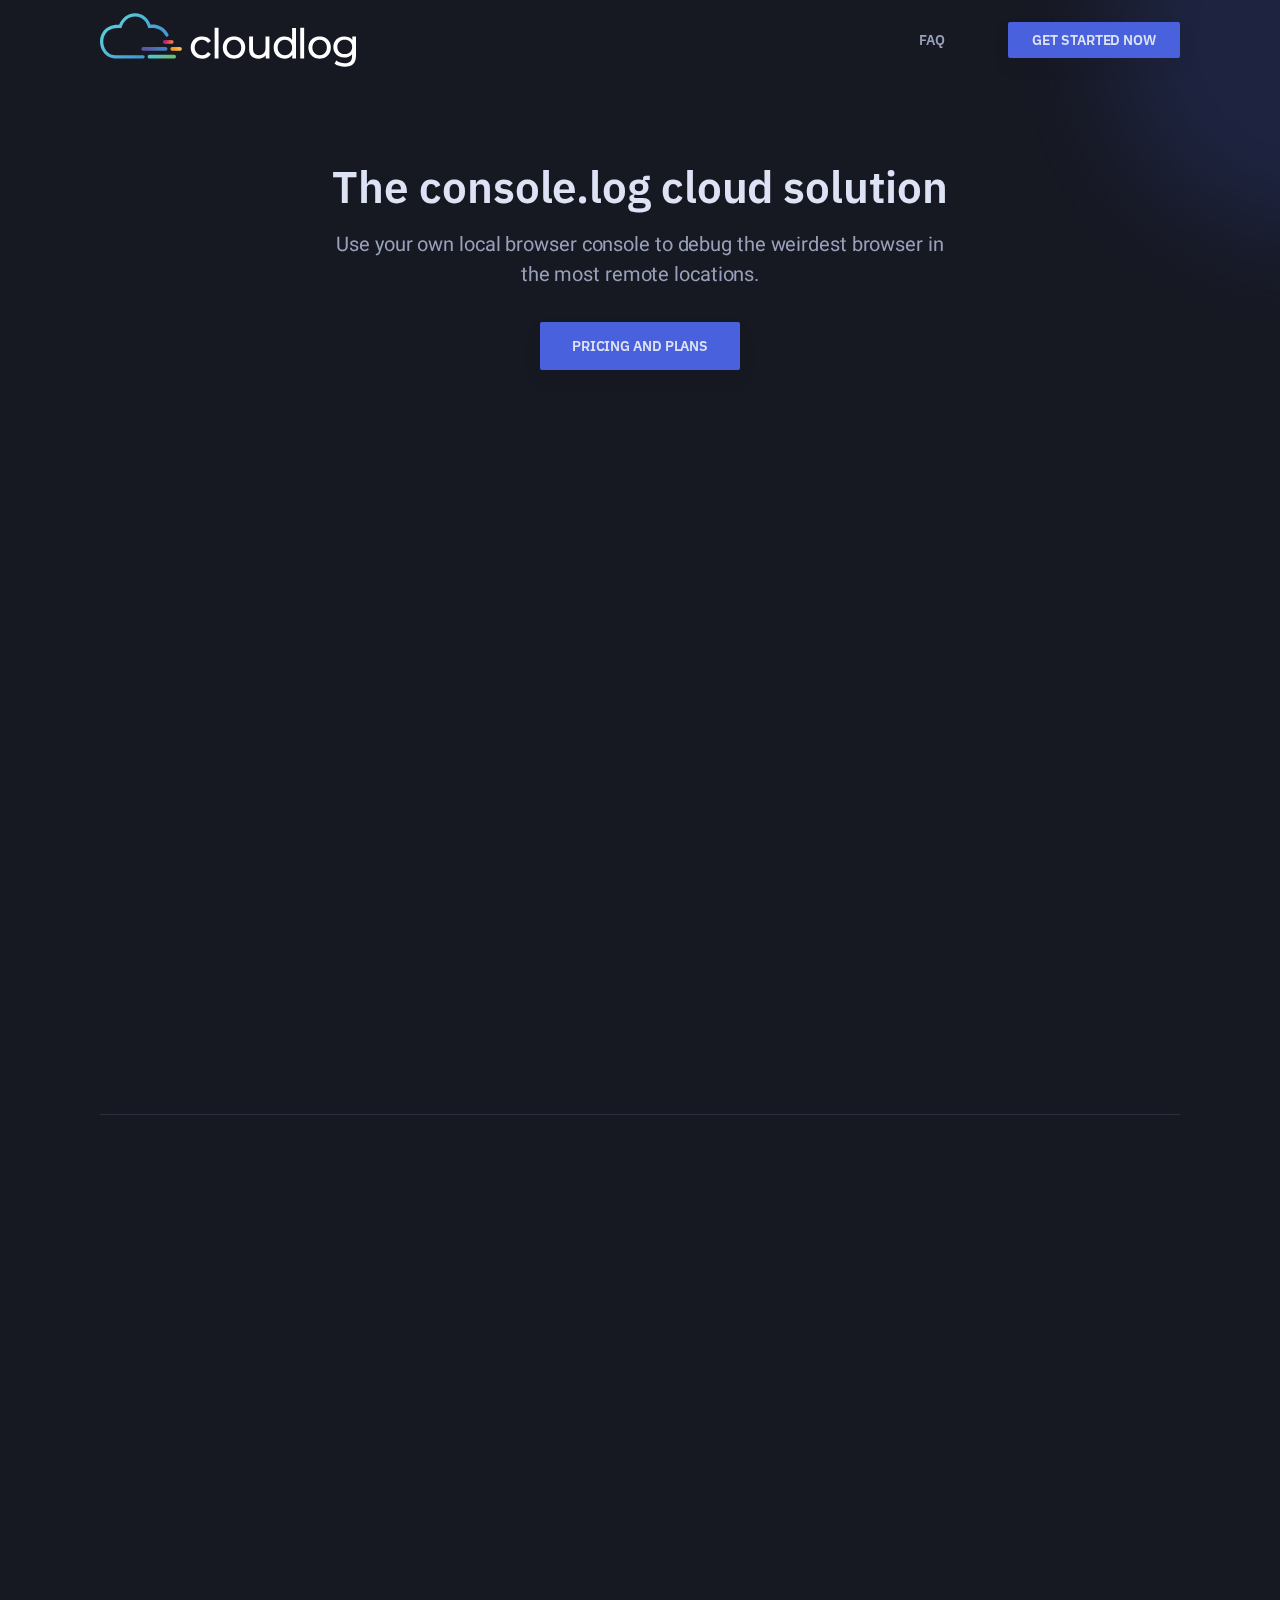
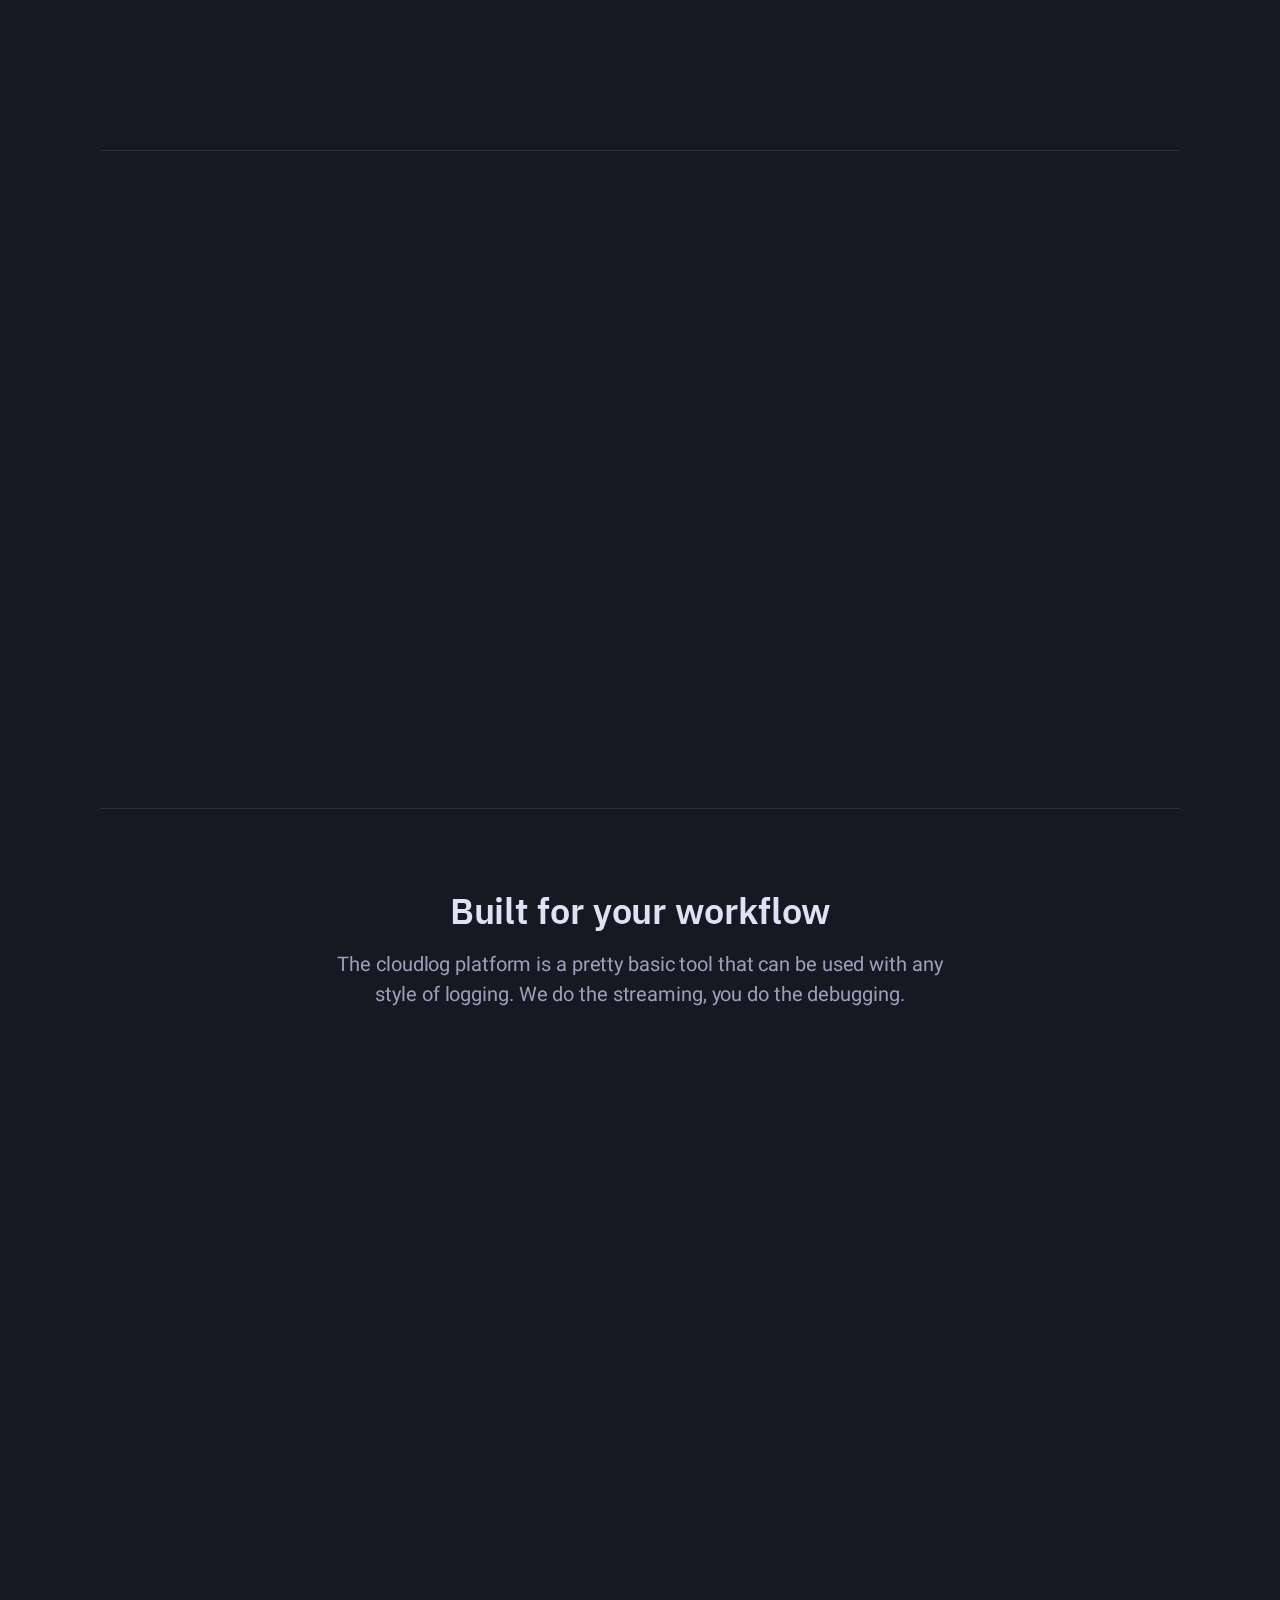
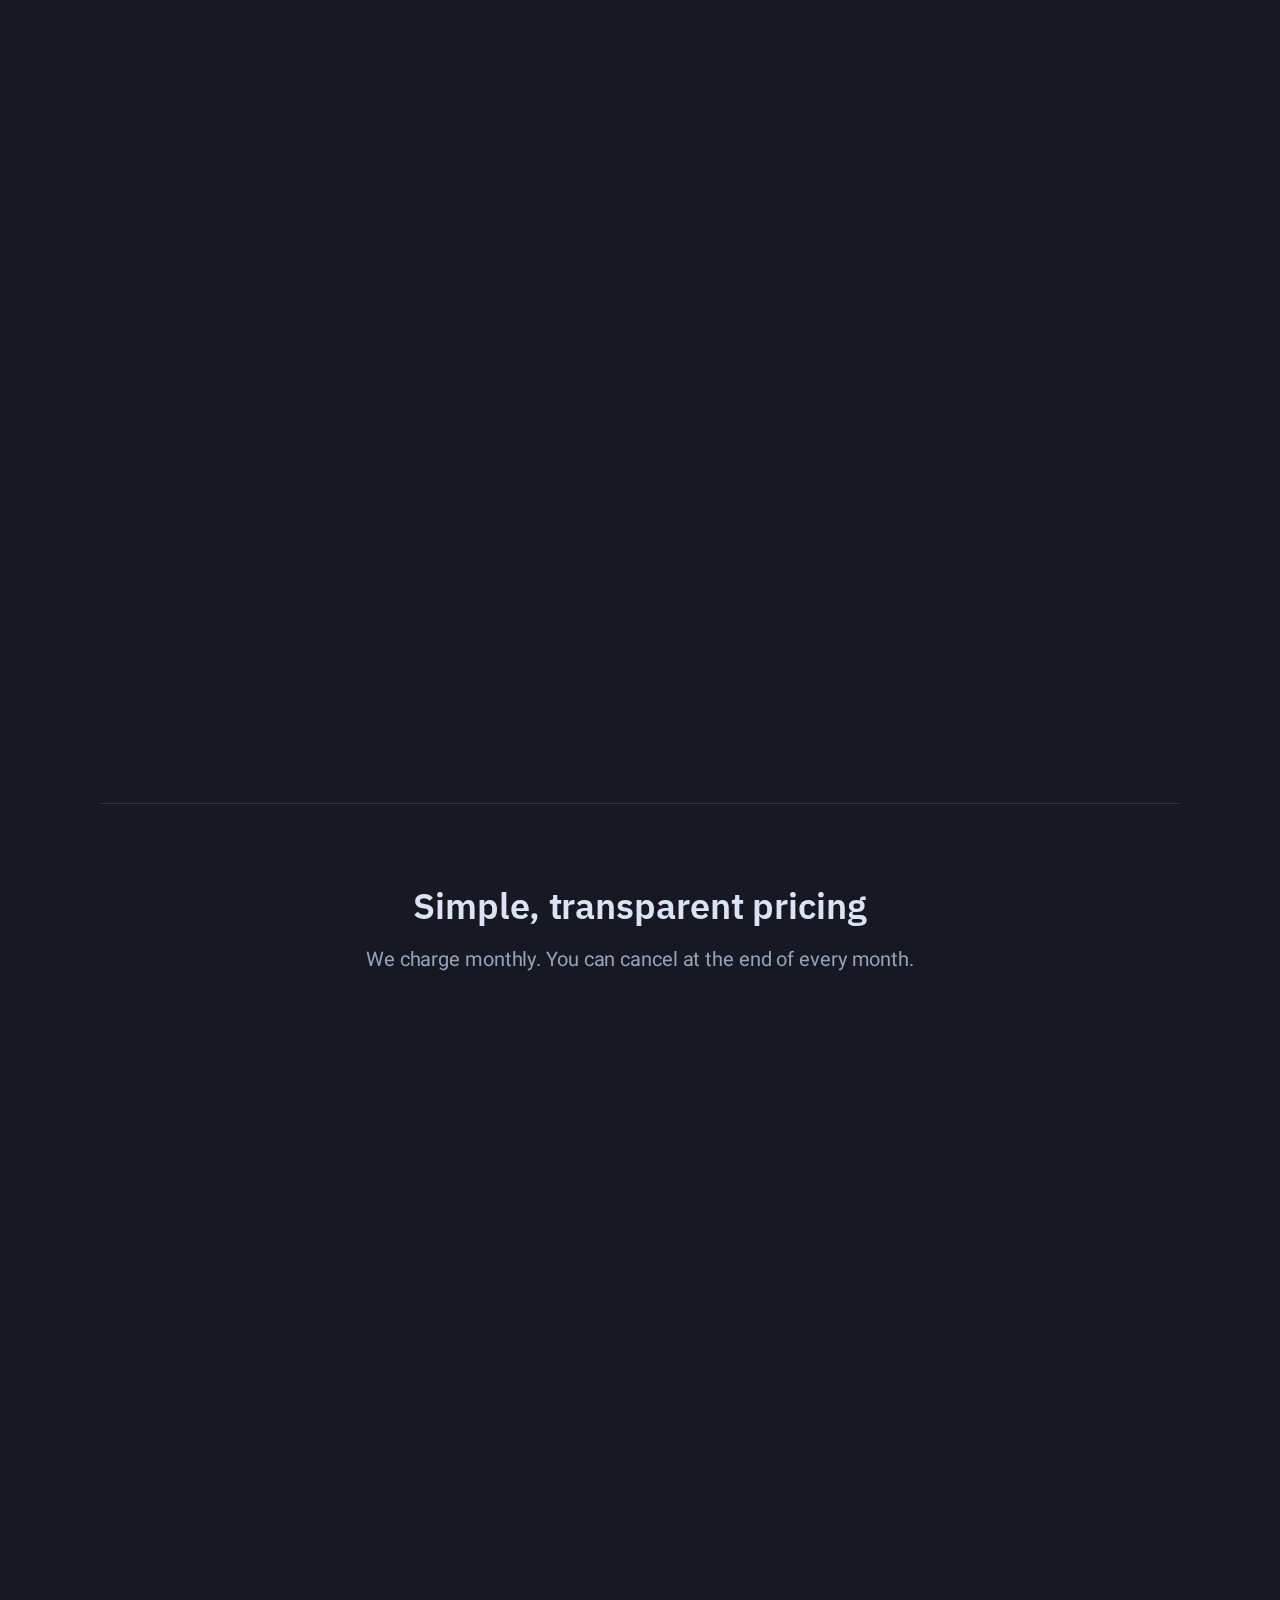
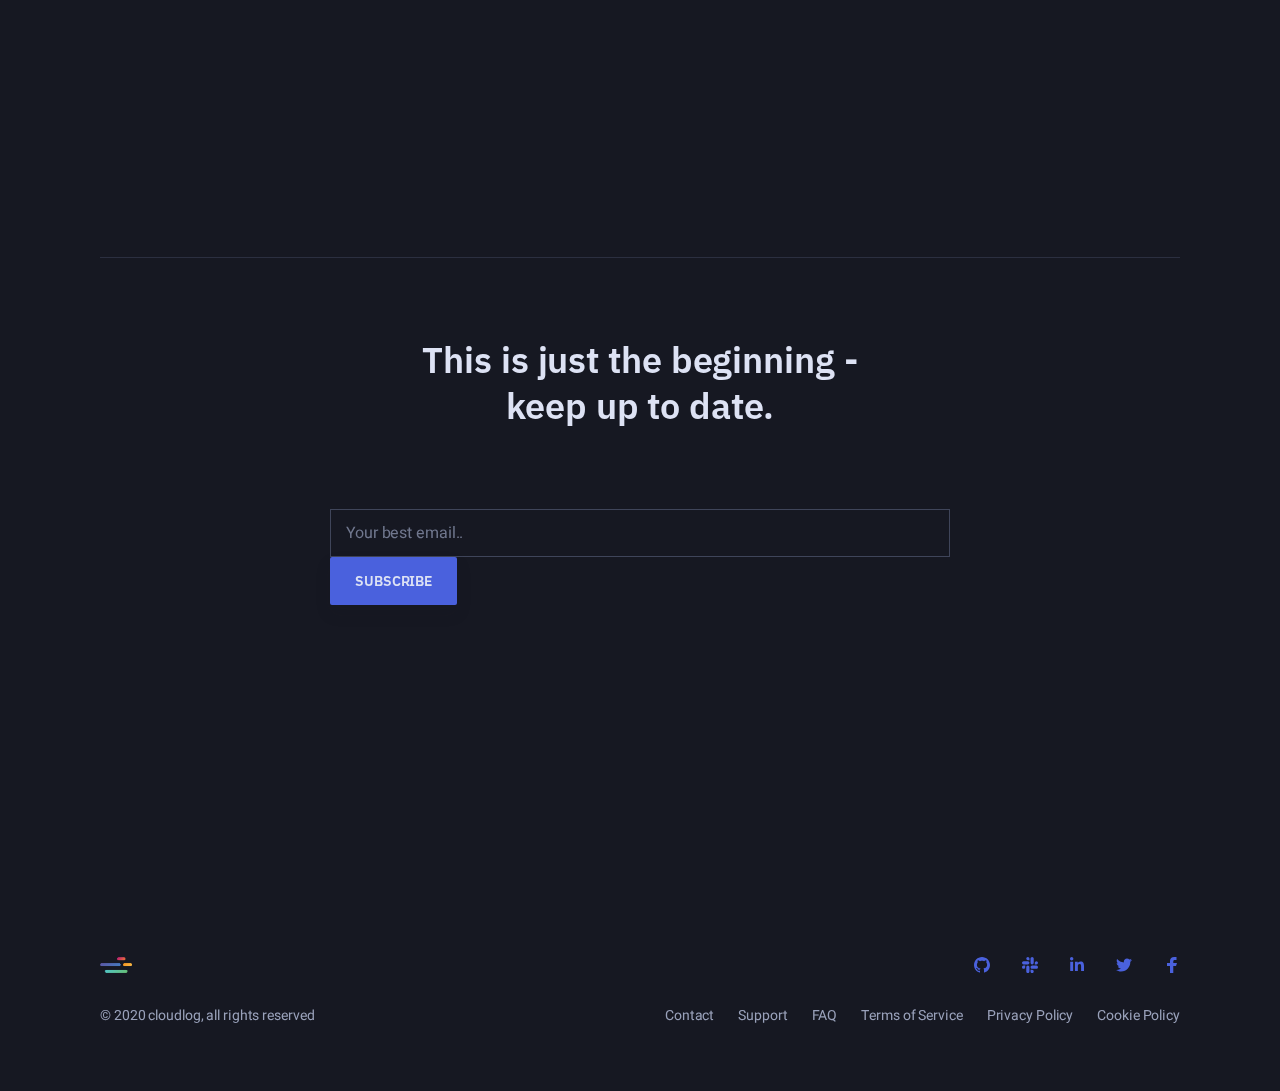
==== commit 8da4b196: "build" ====
--- a/index.html
+++ b/index.html
@@ -1 +1 @@
-<!DOCTYPE html><html lang="en" class="no-js"><head><script type="text/javascript">var _iub=_iub||[];_iub.csConfiguration={lang:"en",ccpaAcknowledgeOnDisplay:!0,siteId:1835173,enableCcpa:!0,countryDetection:!0,cookiePolicyId:77019768,banner:{acceptButtonDisplay:!0,customizeButtonDisplay:!0,position:"float-top-center"}}</script><script type="text/javascript" src="//cdn.iubenda.com/cs/iubenda_cs.js" charset="UTF-8" async></script><meta charset="utf-8"><meta http-equiv="X-UA-Compatible" content="IE=edge"><meta name="viewport" content="width=device-width,initial-scale=1"><title>cloudlog - The console.log cloud solution</title><link rel="stylesheet" href="css/style.css"><script src="https://demo.cloudlog.dev/demo.js"></script><link href="//cdn-images.mailchimp.com/embedcode/classic-10_7.css" rel="stylesheet" type="text/css"></head><body class="has-animations"><div class="body-wrap"><header class="site-header reveal-from-bottom"><div class="container"><div class="site-header-inner"><div class="brand"><h1 class="m-0"><a href="/"><img src="assets/cloudlog-logo-onblack.svg" alt="cloudlog logo" width="256"></a></h1></div><button id="header-nav-toggle" class="header-nav-toggle" aria-controls="primary-menu" aria-expanded="false"><span class="screen-reader">Menu</span> <span class="hamburger"><span class="hamburger-inner"></span></span></button><nav id="header-nav" class="header-nav"><div class="header-nav-inner"><ul class="list-reset text-xxs header-nav-right"><li><a href="faq.html">FAQ</a></li></ul><ul class="list-reset header-nav-right"><li><a class="button button-primary button-wide-mobile button-sm" href="https://ui.cloudlog.dev">Get started now</a></li></ul></div></nav></div></div></header><main class="site-content"><section class="hero section center-content illustration-section-01"><div class="container-sm"><div class="hero-inner section-inner"><div class="hero-content"><h1 class="mt-0 mb-16 reveal-from-bottom" data-reveal-delay="200">The console.log cloud solution</h1><div class="container-xs"><p class="mt-0 mb-32 reveal-from-bottom" data-reveal-delay="400">Use your own local browser console to debug the weirdest browser in the most remote locations.</p><div class="reveal-from-bottom" data-reveal-delay="600"><a class="button button-primary button-wide-mobile" href="#pricing">Pricing and plans</a></div></div></div><div class="hero-figure reveal-from-bottom illustration-element-01" data-reveal-value="20px" data-reveal-delay="800"><img class="has-shadow" src="screens/streaming.png" alt="Live Streaming" width="1000" height="670"></div></div></div></section><section class="features-tiles section"><div class="container"><div class="features-tiles-inner section-inner has-top-divider"><div class="tiles-wrap"><div class="tiles-item reveal-from-bottom"><div class="tiles-item-inner"><div class="features-tiles-item-header"><div class="features-tiles-item-image mb-16"><img src="images/feature-tile-icon-06.svg" alt="Easy start" width="64" height="64"></div></div><div class="features-tiles-item-content"><h4 class="mt-0 mb-8">Easy start</h4><p class="m-0 text-sm">Add one line of code to start streaming console log input.</p></div></div></div><div class="tiles-item reveal-from-bottom" data-reveal-delay="200"><div class="tiles-item-inner"><div class="features-tiles-item-header"><div class="features-tiles-item-image mb-16"><img src="images/feature-tile-icon-03.svg" alt="Live!" width="64" height="64"></div></div><div class="features-tiles-item-content"><h4 class="mt-0 mb-8">Live!</h4><p class="m-0 text-sm">Get the debugging logs from anybody currently using your site in their browser.</p></div></div></div><div class="tiles-item reveal-from-bottom" data-reveal-delay="400"><div class="tiles-item-inner"><div class="features-tiles-item-header"><div class="features-tiles-item-image mb-16"><img src="images/feature-tile-icon-04.svg" alt="Compatiblity" width="64" height="64"></div></div><div class="features-tiles-item-content"><h4 class="mt-0 mb-8">Compatibility</h4><p class="m-0 text-sm">Even with devices that do not have their own developer console (like apple watch).</p></div></div></div><div class="tiles-item reveal-from-bottom"><div class="tiles-item-inner"><div class="features-tiles-item-header"><div class="features-tiles-item-image mb-16"><img src="images/feature-tile-icon-01.svg" alt="Remote ready" width="64" height="64"></div></div><div class="features-tiles-item-content"><h4 class="mt-0 mb-8">Remote ready</h4><p class="m-0 text-sm">If you do not want to or cannot get access to a troublesome device.</p></div></div></div><div class="tiles-item reveal-from-bottom" data-reveal-delay="200"><div class="tiles-item-inner"><div class="features-tiles-item-header"><div class="features-tiles-item-image mb-16"><img src="images/feature-tile-icon-05.svg" alt="No installation" width="64" height="64"></div></div><div class="features-tiles-item-content"><h4 class="mt-0 mb-8">No installation</h4><p class="m-0 text-sm">Start without installing a browser plugin or native app - just use your own browser console.</p></div></div></div><div class="tiles-item reveal-from-bottom" data-reveal-delay="400"><div class="tiles-item-inner"><div class="features-tiles-item-header"><div class="features-tiles-item-image mb-16"><img src="images/feature-tile-icon-02.svg" alt="No Cable required" width="64" height="64"></div></div><div class="features-tiles-item-content"><h4 class="mt-0 mb-8">No Cable required</h4><p class="m-0 text-sm">No need for an usb cable (which probably your colleagues have stolen again, anyway)</p></div></div></div></div></div></div></section><section class="section center-content"><div class="container"><div class="section-inner has-top-divider"><div class="section-header reveal-from-bottom"><div class="container-xs"><h2 class="m-0">Installed in seconds, helpful forever.</h2></div></div><div class="reveal-from-bottom"><a class="modal-trigger" aria-controls="modal-01" data-video="video/screencast.mp4" href="#"><img class="has-shadow" src="video/screencast.png" alt="Screencast" width="712" height="400"></a></div><div id="modal-01" class="modal modal-video"><div class="modal-inner"><div class="responsive-video"><video controls src="#"></video></div></div></div></div></div></section><section class="features-split section"><div class="container"><div class="features-split-inner section-inner has-top-divider"><div class="section-header center-content"><div class="container-xs"><h2 class="mt-0 mb-16">Built for your workflow</h2><p class="m-0">The cloudlog platform is a pretty basic tool that can be used with any style of logging. We do the streaming, you do the debugging.</p></div></div><div class="split-wrap invert-mobile"><div class="split-item"><div class="split-item-content center-content-mobile reveal-from-left" data-reveal-container=".split-item"><h3 class="mt-0 mb-12">Quick Setup</h3><p class="m-0">We give you the code you need - just integrate it into your project. No matter if you have Vanilla Javascript or if you want to integrate it as npm package into your complex React / Vue project.</p></div><div class="split-item-image split-item-image-fill reveal-from-bottom" data-reveal-container=".split-item"><img class="has-shadow" src="screens/integration.png" alt="Quick setup" width="500" height="336"></div></div><div class="split-item"><div class="split-item-content center-content-mobile reveal-from-right" data-reveal-container=".split-item"><h3 class="mt-0 mb-12">Stream Management</h3><p class="m-0">Use the stream overview to see which devices from which locations logs are currently streaming logs into your local browser console.</p></div><div class="split-item-image split-item-image-fill reveal-from-left" data-reveal-container=".split-item"><img class="has-shadow" src="screens/selection.png" alt="Features split image 02" width="500" height="336"></div></div><div class="split-item"><div class="split-item-content center-content-mobile reveal-from-left" data-reveal-container=".split-item"><h3 class="mt-0 mb-12">Replay</h3><p class="m-0">Just select an older stream at any time, replay it and check if your debugging had taken effect.</p></div><div class="split-item-image split-item-image-fill reveal-from-bottom" data-reveal-container=".split-item"><img class="has-shadow" src="screens/streaming.png" alt="Features split image 03" width="500" height="336"></div></div></div></div></div></section><section class="pricing section" id="pricing"><div class="container"><div class="pricing-inner section-inner has-top-divider"><div class="section-header center-content"><div class="container-xs"><h2 class="mt-0 mb-16">Simple, transparent pricing</h2><p class="m-0">We charge monthly. You can cancel at the end of every month.</p></div></div><div class="tiles-wrap"><div class="tiles-item reveal-from-bottom"><div class="tiles-item-inner has-shadow"><div class="pricing-item-content"><div class="pricing-item-header pb-24 mb-24"><div class="pricing-item-price mb-4"><span class="pricing-item-price-currency h2">€</span> <span class="pricing-item-price-amount h1">19,20</span> <span class="pricing-item-price-after text-xs">/m</span></div><div class="text-xs text-color-low">Basic subscription</div></div><div class="pricing-item-features mb-40"><div class="pricing-item-features-title h6 text-xs text-color-high mb-24">What’s included</div><ul class="pricing-item-features-list list-reset text-xs mb-32"><li class="is-checked">Real time log streaming</li><li class="is-checked">SDK integration</li><li class="is-checked">Receive logs while you are online</li><li class="is-checked">Low priority support</li><li>Record logs while you are offline</li><li>Share and collaborate on logs</li><li>On Premise Setup</li><li>Service Level Agreement</li></ul></div></div><a class="button button-primary button-wide-mobile" href="https://ui.cloudlog.dev">Start Trial</a></div></div><div class="tiles-item reveal-from-bottom" data-reveal-delay="200"><div class="tiles-item-inner has-shadow"><div class="pricing-item-content"><div class="pricing-item-header pb-24 mb-24"><div class="pricing-item-price mb-4"><span class="pricing-item-price-currency h2">€</span> <span class="pricing-item-price-amount h1">38,40</span> <span class="pricing-item-price-after text-xs">/m</span></div><div class="text-xs text-color-low">Pro subscription</div></div><div class="pricing-item-features mb-40"><div class="pricing-item-features-title h6 text-xs text-color-high mb-24">What’s included</div><ul class="pricing-item-features-list list-reset text-xs mb-32"><li class="is-checked">Real time log streaming</li><li class="is-checked">SDK integration</li><li class="is-checked">Receive logs while you are online</li><li class="is-checked">High priority support</li><li class="is-checked">Record logs while you are offline</li><li class="is-checked">Share and collaborate on logs</li><li>On Premise Setup</li><li>Service Level Agreement</li></ul></div></div><button class="button button-primary button-wide-mobile modal-trigger" aria-controls="earlyaccess-modal">Early Access</button></div></div><div class="tiles-item reveal-from-bottom" data-reveal-delay="400"><div class="tiles-item-inner has-shadow"><div class="pricing-item-content"><div class="pricing-item-header pb-24 mb-24"><div class="pricing-item-price mb-4"><span class="pricing-item-price-amount h1">Individual</span></div><div class="text-xs text-color-low">Enterprise Installation</div></div><div class="pricing-item-features mb-40"><div class="pricing-item-features-title h6 text-xs text-color-high mb-24">What’s included</div><ul class="pricing-item-features-list list-reset text-xs mb-32"><li class="is-checked">Real time log streaming</li><li class="is-checked">SDK integration</li><li class="is-checked">Receive logs while you are online</li><li class="is-checked">24/7 support</li><li class="is-checked">Record logs while you are offline</li><li class="is-checked">Share and collaborate on logs</li><li class="is-checked">On Premise Setup</li><li class="is-checked">Service Level Agreement</li></ul></div></div><a class="button button-primary button-wide-mobile" href="mailto:klaus@cloudlog.dev?subject=enterprise">Get in contact</a></div></div></div></div></div></section><section class="section"><div class="container"><div class="section-inner has-top-divider"><div class="container-xs"><div class="section-header center-content"><h2 class="m-0">This is just the beginning -<br>keep up to date.</h2></div><div class="mb-24"><div class="form-group-desktop"><form style="width:100%" action="https://dev.us19.list-manage.com/subscribe/post?u=ba7ad821c5337d987a60295d8&amp;id=cd6fdc2f9d&SIGNUP=beginning" method="post" id="mc-embedded-subscribe-form" name="mc-embedded-subscribe-form" class="validate" target="_blank" novalidate><div id="mc_embed_signup_scroll"><div class="mc-field-group"><input type="email" value="" name="EMAIL" placeholder="Your best email.." class="form-input required email" id="mce-EMAIL"></div><div id="mce-responses" class="clear"><div class="response" id="mce-error-response" style="display:none"></div><div class="response" id="mce-success-response" style="display:none"></div></div><div style="position:absolute;left:-5000px" aria-hidden="true"><input type="text" name="b_ba7ad821c5337d987a60295d8_cd6fdc2f9d" tabindex="-1" value=""></div><div class="clear"><input type="submit" value="Subscribe" name="subscribe" id="mc-embedded-subscribe" class="button button-primary"></div></div></form></div></div></div></div></div></section><section class="cta section center-content-mobile reveal-from-bottom"><div class="container"><div class="cta-inner section-inner cta-split"><div class="cta-slogan"><h3 class="m-0">Feel the magic of a good and simple tool.</h3></div><div class="cta-action"><a class="button button-wide-mobile" href="https://ui.cloudlog.dev">Get started now</a></div></div></div></section></main><footer class="site-footer center-content-mobile"><div class="container"><div class="site-footer-inner"><div class="footer-top space-between text-xxs"><div class="brand"><a href="index.html"><img src="assets/favicon4.png" alt="cloudlog" width="32" height="32"></a></div><div class="footer-social"><ul class="list-reset"><li><a href="https://github.com/cloudlogdev" target="_blank"><svg width="16" height="16" viewBox="0 0 1024 1024" fill="none" xmlns="http://www.w3.org/2000/svg"><path fill-rule="evenodd" clip-rule="evenodd" d="M8 0C3.58 0 0 3.58 0 8C0 11.54 2.29 14.53 5.47 15.59C5.87 15.66 6.02 15.42 6.02 15.21C6.02 15.02 6.01 14.39 6.01 13.72C4 14.09 3.48 13.23 3.32 12.78C3.23 12.55 2.84 11.84 2.5 11.65C2.22 11.5 1.82 11.13 2.49 11.12C3.12 11.11 3.57 11.7 3.72 11.94C4.44 13.15 5.59 12.81 6.05 12.6C6.12 12.08 6.33 11.73 6.56 11.53C4.78 11.33 2.92 10.64 2.92 7.58C2.92 6.71 3.23 5.99 3.74 5.43C3.66 5.23 3.38 4.41 3.82 3.31C3.82 3.31 4.49 3.1 6.02 4.13C6.66 3.95 7.34 3.86 8.02 3.86C8.7 3.86 9.38 3.95 10.02 4.13C11.55 3.09 12.22 3.31 12.22 3.31C12.66 4.41 12.38 5.23 12.3 5.43C12.81 5.99 13.12 6.7 13.12 7.58C13.12 10.65 11.25 11.33 9.47 11.53C9.76 11.78 10.01 12.26 10.01 13.01C10.01 14.08 10 14.94 10 15.21C10 15.42 10.15 15.67 10.55 15.59C13.71 14.53 16 11.53 16 8C16 3.58 12.42 0 8 0Z" transform="scale(64)"/></svg></a></li><li><a href="https://github.com/cloudlogdev" target="_blank"><svg viewBox="0 0 2447.6 2452.5" width="16" height="16" xmlns="https://join.slack.com/t/cloudlogdev/shared_invite/zt-d4we5kw7-2iTSP5BOzZmvmi73Brw3Fg"><g clip-rule="evenodd" fill-rule="evenodd"><path d="m897.4 0c-135.3.1-244.8 109.9-244.7 245.2-.1 135.3 109.5 245.1 244.8 245.2h244.8v-245.1c.1-135.3-109.5-245.1-244.9-245.3.1 0 .1 0 0 0m0 654h-652.6c-135.3.1-244.9 109.9-244.8 245.2-.2 135.3 109.4 245.1 244.7 245.3h652.7c135.3-.1 244.9-109.9 244.8-245.2.1-135.4-109.5-245.2-244.8-245.3z"/><path d="m2447.6 899.2c.1-135.3-109.5-245.1-244.8-245.2-135.3.1-244.9 109.9-244.8 245.2v245.3h244.8c135.3-.1 244.9-109.9 244.8-245.3zm-652.7 0v-654c.1-135.2-109.4-245-244.7-245.2-135.3.1-244.9 109.9-244.8 245.2v654c-.2 135.3 109.4 245.1 244.7 245.3 135.3-.1 244.9-109.9 244.8-245.3z"/><path d="m1550.1 2452.5c135.3-.1 244.9-109.9 244.8-245.2.1-135.3-109.5-245.1-244.8-245.2h-244.8v245.2c-.1 135.2 109.5 245 244.8 245.2zm0-654.1h652.7c135.3-.1 244.9-109.9 244.8-245.2.2-135.3-109.4-245.1-244.7-245.3h-652.7c-135.3.1-244.9 109.9-244.8 245.2-.1 135.4 109.4 245.2 244.7 245.3z"/><path d="m0 1553.2c-.1 135.3 109.5 245.1 244.8 245.2 135.3-.1 244.9-109.9 244.8-245.2v-245.2h-244.8c-135.3.1-244.9 109.9-244.8 245.2zm652.7 0v654c-.2 135.3 109.4 245.1 244.7 245.3 135.3-.1 244.9-109.9 244.8-245.2v-653.9c.2-135.3-109.4-245.1-244.7-245.3-135.4 0-244.9 109.8-244.8 245.1 0 0 0 .1 0 0"/></g></svg></a></li><li><a href="https://www.linkedin.com/company/cloudlogdev" target="_blank"><svg width="14" height="16" xmlns="http://www.w3.org/2000/svg" viewBox="0 0 448.1 512"><path d="M100.3 448H7.4V148.9h92.9V448zM53.8 108.1C24.1 108.1 0 83.5 0 53.8S24.1 0 53.8 0s53.8 24.1 53.8 53.8-24.1 54.3-53.8 54.3zM448 448h-92.7V302.4c0-34.7-.7-79.2-48.3-79.2-48.3 0-55.7 37.7-55.7 76.7V448h-92.8V148.9h89.1v40.8h1.3c12.4-23.5 42.7-48.3 87.9-48.3 94 0 111.3 61.9 111.3 142.3V448h-.1z"/></svg></a></li><li><a href="https://twitter.com/cloudlogDev" target="_blank"><svg width="16" height="16" viewBox="0 0 16 16" xmlns="http://www.w3.org/2000/svg"><title>Twitter</title><path d="M16 3c-.6.3-1.2.4-1.9.5.7-.4 1.2-1 1.4-1.8-.6.4-1.3.6-2.1.8-.6-.6-1.5-1-2.4-1-1.7 0-3.2 1.5-3.2 3.3 0 .3 0 .5.1.7-2.7-.1-5.2-1.4-6.8-3.4-.3.5-.4 1-.4 1.7 0 1.1.6 2.1 1.5 2.7-.5 0-1-.2-1.5-.4C.7 7.7 1.8 9 3.3 9.3c-.3.1-.6.1-.9.1-.2 0-.4 0-.6-.1.4 1.3 1.6 2.3 3.1 2.3-1.1.9-2.5 1.4-4.1 1.4H0c1.5.9 3.2 1.5 5 1.5 6 0 9.3-5 9.3-9.3v-.4C15 4.3 15.6 3.7 16 3z"/></svg></a></li><li><a href="https://www.facebook.com/cloudlog.dev" target="_blank"><svg width="16" height="16" viewBox="0 0 16 16" xmlns="http://www.w3.org/2000/svg"><title>Facebook</title><path d="M6.023 16L6 9H3V6h3V4c0-2.7 1.672-4 4.08-4 1.153 0 2.144.086 2.433.124v2.821h-1.67c-1.31 0-1.563.623-1.563 1.536V6H13l-1 3H9.28v7H6.023z"/></svg></a></li></ul></div></div><div class="footer-bottom space-between text-xxs invert-order-desktop"><nav class="footer-nav"><ul class="list-reset"><li><a href="mailto:klaus@cloudlog.dev">Contact</a></li><li><a href="mailto:support@cloudlog.dev">Support</a></li><li><a href="faq.html">FAQ</a></li><li><a href="terms.html">Terms of Service</a></li><li><a href="privacy.html">Privacy Policy</a></li><li><a href="cookies.html">Cookie Policy</a></li></ul></nav><div class="footer-copyright">&copy; 2020 cloudlog, all rights reserved</div></div></div></div></footer><div id="earlyaccess-modal" class="modal"><div class="modal-inner"><div class="modal-content"><h2 class="mt-0">Subscribe for early access</h2><form style="width:100%" action="https://dev.us19.list-manage.com/subscribe/post?u=ba7ad821c5337d987a60295d8&amp;id=cd6fdc2f9d&SIGNUP=earlyaccess" method="post" id="mc-embedded-subscribe-form" name="mc-embedded-subscribe-form" class="validate" target="_blank" novalidate><div id="mc_embed_signup_scroll"><div class="mc-field-group"><input type="email" value="" name="EMAIL" placeholder="Your best email.." class="form-input required email" id="mce-EMAIL"></div><div id="mce-responses" class="clear"><div class="response" id="mce-error-response" style="display:none"></div><div class="response" id="mce-success-response" style="display:none"></div></div><div style="position:absolute;left:-5000px" aria-hidden="true"><input type="text" name="b_ba7ad821c5337d987a60295d8_cd6fdc2f9d" tabindex="-1" value=""></div><div class="clear"><input type="submit" value="Subscribe" name="subscribe" id="mc-embedded-subscribe" class="button button-primary"></div></div></form></div></div></div></div><script src="js/main.min.js"></script><script async src="https://www.googletagmanager.com/gtag/js?id=UA-161851781-1"></script><script>function gtag(){dataLayer.push(arguments)}window.dataLayer=window.dataLayer||[],gtag("js",new Date),gtag("config","UA-161851781-1",{anonymize_ip:!0})</script><script id="ze-snippet" src="https://static.zdassets.com/ekr/snippet.js?key=80627bf2-4e1c-4682-bdb2-b26be5b1a79e"></script><script type="text/javascript" src="//s3.amazonaws.com/downloads.mailchimp.com/js/mc-validate.js"></script><script type="text/javascript">jQuery,window.fnames=new Array,window.ftypes=new Array,fnames[0]="EMAIL",ftypes[0]="email",fnames[1]="FNAME",ftypes[1]="text",fnames[2]="LNAME",ftypes[2]="text",fnames[3]="ADDRESS",ftypes[3]="address",fnames[4]="PHONE",ftypes[4]="phone",fnames[5]="BIRTHDAY",ftypes[5]="birthday",fnames[6]="PLACEMENT",ftypes[6]="text";var $mcj=jQuery.noConflict(!0)</script></body></html>+<!DOCTYPE html><html lang="en" class="no-js"><head><script type="text/javascript">var _iub=_iub||[];_iub.csConfiguration={lang:"en",ccpaAcknowledgeOnDisplay:!0,siteId:1835173,enableCcpa:!0,countryDetection:!0,cookiePolicyId:77019768,banner:{acceptButtonDisplay:!0,customizeButtonDisplay:!0,position:"float-top-center"}}</script><script type="text/javascript" src="//cdn.iubenda.com/cs/iubenda_cs.js" charset="UTF-8" async></script><meta charset="utf-8"><meta http-equiv="X-UA-Compatible" content="IE=edge"><meta name="viewport" content="width=device-width,initial-scale=1"><title>cloudlog - The console.log cloud solution</title><link rel="stylesheet" href="css/style.css"><script src="https://demo.cloudlog.dev/demo.js"></script><link href="//cdn-images.mailchimp.com/embedcode/classic-10_7.css" rel="stylesheet" type="text/css"><link rel="image_src" href="https://www.cloudlog.dev/screens/streaming.png"><meta itemprop="image" content="https://www.cloudlog.dev/screens/streaming.png"><meta name="msapplication-TileImage" content="https://www.cloudlog.dev/screens/streaming.png"><meta property="og:image" content="https://www.cloudlog.dev/screens/streaming.png"><meta property="og:image:width" content="1000"><meta property="og:image:height" content="670"><meta property="og:image:alt" content="cloudlog.dev"><meta property="og:description" content="The console.log cloud solution - Use your own local browser console to debug the weirdest browser in the most remote locations."><meta property="og:locale" content="en_us"><meta property="og:site_name" content="cloudlog.dev"><meta property="og:title" content="The console.log cloud solution"><meta property="twitter:card" content="summary"><meta property="twitter:title" content="The console.log cloud solution"><meta property="twitter:description" content="The console.log cloud solution - Use your own local browser console to debug the weirdest browser in the most remote locations."><meta property="twitter:image:width" content="1000"><meta property="twitter:image:height" content="670"><meta property="twitter:image:alt" content="cloudlog.dev"></head><body class="has-animations"><div class="body-wrap"><header class="site-header reveal-from-bottom"><div class="container"><div class="site-header-inner"><div class="brand"><h1 class="m-0"><a href="/"><img src="assets/cloudlog-logo-onblack.svg" alt="cloudlog logo" width="256"></a></h1></div><button id="header-nav-toggle" class="header-nav-toggle" aria-controls="primary-menu" aria-expanded="false"><span class="screen-reader">Menu</span> <span class="hamburger"><span class="hamburger-inner"></span></span></button><nav id="header-nav" class="header-nav"><div class="header-nav-inner"><ul class="list-reset text-xxs header-nav-right"><li><a href="faq.html">FAQ</a></li></ul><ul class="list-reset header-nav-right"><li><a class="button button-primary button-wide-mobile button-sm" href="https://ui.cloudlog.dev">Get started now</a></li></ul></div></nav></div></div></header><main class="site-content"><section class="hero section center-content illustration-section-01"><div class="container-sm"><div class="hero-inner section-inner"><div class="hero-content"><h1 class="mt-0 mb-16 reveal-from-bottom" data-reveal-delay="200">The console.log cloud solution</h1><div class="container-xs"><p class="mt-0 mb-32 reveal-from-bottom" data-reveal-delay="400">Use your own local browser console to debug the weirdest browser in the most remote locations.</p><div class="reveal-from-bottom" data-reveal-delay="600"><a class="button button-primary button-wide-mobile" href="#pricing">Pricing and plans</a></div></div></div><div class="hero-figure reveal-from-bottom illustration-element-01" data-reveal-value="20px" data-reveal-delay="800"><img class="has-shadow" src="screens/streaming.png" alt="Live Streaming" width="1000" height="670"></div></div></div></section><section class="features-tiles section"><div class="container"><div class="features-tiles-inner section-inner has-top-divider"><div class="tiles-wrap"><div class="tiles-item reveal-from-bottom"><div class="tiles-item-inner"><div class="features-tiles-item-header"><div class="features-tiles-item-image mb-16"><img src="images/feature-tile-icon-06.svg" alt="Easy start" width="64" height="64"></div></div><div class="features-tiles-item-content"><h4 class="mt-0 mb-8">Easy start</h4><p class="m-0 text-sm">Add one line of code to start streaming console log input.</p></div></div></div><div class="tiles-item reveal-from-bottom" data-reveal-delay="200"><div class="tiles-item-inner"><div class="features-tiles-item-header"><div class="features-tiles-item-image mb-16"><img src="images/feature-tile-icon-03.svg" alt="Live!" width="64" height="64"></div></div><div class="features-tiles-item-content"><h4 class="mt-0 mb-8">Live!</h4><p class="m-0 text-sm">Get the debugging logs from anybody currently using your site in their browser.</p></div></div></div><div class="tiles-item reveal-from-bottom" data-reveal-delay="400"><div class="tiles-item-inner"><div class="features-tiles-item-header"><div class="features-tiles-item-image mb-16"><img src="images/feature-tile-icon-04.svg" alt="Compatiblity" width="64" height="64"></div></div><div class="features-tiles-item-content"><h4 class="mt-0 mb-8">Compatibility</h4><p class="m-0 text-sm">Even with devices that do not have their own developer console (like apple watch).</p></div></div></div><div class="tiles-item reveal-from-bottom"><div class="tiles-item-inner"><div class="features-tiles-item-header"><div class="features-tiles-item-image mb-16"><img src="images/feature-tile-icon-01.svg" alt="Remote ready" width="64" height="64"></div></div><div class="features-tiles-item-content"><h4 class="mt-0 mb-8">Remote ready</h4><p class="m-0 text-sm">If you do not want to or cannot get access to a troublesome device.</p></div></div></div><div class="tiles-item reveal-from-bottom" data-reveal-delay="200"><div class="tiles-item-inner"><div class="features-tiles-item-header"><div class="features-tiles-item-image mb-16"><img src="images/feature-tile-icon-05.svg" alt="No installation" width="64" height="64"></div></div><div class="features-tiles-item-content"><h4 class="mt-0 mb-8">No installation</h4><p class="m-0 text-sm">Start without installing a browser plugin or native app - just use your own browser console.</p></div></div></div><div class="tiles-item reveal-from-bottom" data-reveal-delay="400"><div class="tiles-item-inner"><div class="features-tiles-item-header"><div class="features-tiles-item-image mb-16"><img src="images/feature-tile-icon-02.svg" alt="No Cable required" width="64" height="64"></div></div><div class="features-tiles-item-content"><h4 class="mt-0 mb-8">No Cable required</h4><p class="m-0 text-sm">No need for an usb cable (which probably your colleagues have stolen again, anyway)</p></div></div></div></div></div></div></section><section class="section center-content"><div class="container"><div class="section-inner has-top-divider"><div class="section-header reveal-from-bottom"><div class="container-xs"><h2 class="m-0">Installed in seconds, helpful forever.</h2></div></div><div class="reveal-from-bottom"><a class="modal-trigger" aria-controls="modal-01" data-video="video/screencast.mp4" href="#"><img class="has-shadow" src="video/screencast.png" alt="Screencast" width="712" height="400"></a></div><div id="modal-01" class="modal modal-video"><div class="modal-inner"><div class="responsive-video"><video controls src="#"></video></div></div></div></div></div></section><section class="features-split section"><div class="container"><div class="features-split-inner section-inner has-top-divider"><div class="section-header center-content"><div class="container-xs"><h2 class="mt-0 mb-16">Built for your workflow</h2><p class="m-0">The cloudlog platform is a pretty basic tool that can be used with any style of logging. We do the streaming, you do the debugging.</p></div></div><div class="split-wrap invert-mobile"><div class="split-item"><div class="split-item-content center-content-mobile reveal-from-left" data-reveal-container=".split-item"><h3 class="mt-0 mb-12">Quick Setup</h3><p class="m-0">We give you the code you need - just integrate it into your project. No matter if you have Vanilla Javascript or if you want to integrate it as npm package into your complex React / Vue project.</p></div><div class="split-item-image split-item-image-fill reveal-from-bottom" data-reveal-container=".split-item"><img class="has-shadow" src="screens/integration.png" alt="Quick setup" width="500" height="336"></div></div><div class="split-item"><div class="split-item-content center-content-mobile reveal-from-right" data-reveal-container=".split-item"><h3 class="mt-0 mb-12">Stream Management</h3><p class="m-0">Use the stream overview to see which devices from which locations logs are currently streaming logs into your local browser console.</p></div><div class="split-item-image split-item-image-fill reveal-from-left" data-reveal-container=".split-item"><img class="has-shadow" src="screens/selection.png" alt="Features split image 02" width="500" height="336"></div></div><div class="split-item"><div class="split-item-content center-content-mobile reveal-from-left" data-reveal-container=".split-item"><h3 class="mt-0 mb-12">Replay</h3><p class="m-0">Just select an older stream at any time, replay it and check if your debugging had taken effect.</p></div><div class="split-item-image split-item-image-fill reveal-from-bottom" data-reveal-container=".split-item"><img class="has-shadow" src="screens/streaming.png" alt="Features split image 03" width="500" height="336"></div></div></div></div></div></section><section class="pricing section" id="pricing"><div class="container"><div class="pricing-inner section-inner has-top-divider"><div class="section-header center-content"><div class="container-xs"><h2 class="mt-0 mb-16">Simple, transparent pricing</h2><p class="m-0">We charge monthly. You can cancel at the end of every month.</p></div></div><div class="tiles-wrap"><div class="tiles-item reveal-from-bottom"><div class="tiles-item-inner has-shadow"><div class="pricing-item-content"><div class="pricing-item-header pb-24 mb-24"><div class="pricing-item-price mb-4"><span class="pricing-item-price-currency h2">€</span> <span class="pricing-item-price-amount h1">19,20</span> <span class="pricing-item-price-after text-xs">/month</span></div><div class="text-xs text-color-low">Basic subscription</div></div><div class="pricing-item-features mb-40"><div class="pricing-item-features-title h6 text-xs text-color-high mb-24">What’s included</div><ul class="pricing-item-features-list list-reset text-xs mb-32"><li class="is-checked">Real time log streaming</li><li class="is-checked">SDK integration</li><li class="is-checked">Receive logs while you are online</li><li class="is-checked">Low priority support</li><li>Record logs while you are offline</li><li>Share and collaborate on logs</li><li>On Premise Setup</li><li>Service Level Agreement</li></ul></div></div><a class="button button-primary button-wide-mobile" href="https://ui.cloudlog.dev">Start Trial</a></div></div><div class="tiles-item reveal-from-bottom" data-reveal-delay="200"><div class="tiles-item-inner has-shadow"><div class="pricing-item-content"><div class="pricing-item-header pb-24 mb-24"><div class="pricing-item-price mb-4"><span class="pricing-item-price-currency h2">€</span> <span class="pricing-item-price-amount h1">38,40</span> <span class="pricing-item-price-after text-xs">/month</span></div><div class="text-xs text-color-low">Pro subscription</div></div><div class="pricing-item-features mb-40"><div class="pricing-item-features-title h6 text-xs text-color-high mb-24">What’s included</div><ul class="pricing-item-features-list list-reset text-xs mb-32"><li class="is-checked">Real time log streaming</li><li class="is-checked">SDK integration</li><li class="is-checked">Receive logs while you are online</li><li class="is-checked">High priority support</li><li class="is-checked">Record logs while you are offline</li><li class="is-checked">Share and collaborate on logs</li><li>On Premise Setup</li><li>Service Level Agreement</li></ul></div></div><button class="button button-primary button-wide-mobile modal-trigger" aria-controls="earlyaccess-modal">Early Access</button></div></div><div class="tiles-item reveal-from-bottom" data-reveal-delay="400"><div class="tiles-item-inner has-shadow"><div class="pricing-item-content"><div class="pricing-item-header pb-24 mb-24"><div class="pricing-item-price mb-4"><span class="pricing-item-price-amount h1">Individual</span></div><div class="text-xs text-color-low">Enterprise Installation</div></div><div class="pricing-item-features mb-40"><div class="pricing-item-features-title h6 text-xs text-color-high mb-24">What’s included</div><ul class="pricing-item-features-list list-reset text-xs mb-32"><li class="is-checked">Real time log streaming</li><li class="is-checked">SDK integration</li><li class="is-checked">Receive logs while you are online</li><li class="is-checked">24/7 support</li><li class="is-checked">Record logs while you are offline</li><li class="is-checked">Share and collaborate on logs</li><li class="is-checked">On Premise Setup</li><li class="is-checked">Service Level Agreement</li></ul></div></div><a class="button button-primary button-wide-mobile" href="mailto:klaus@cloudlog.dev?subject=enterprise">Get in contact</a></div></div></div></div></div></section><section class="section"><div class="container"><div class="section-inner has-top-divider"><div class="container-xs"><div class="section-header center-content"><h2 class="m-0">This is just the beginning -<br>keep up to date.</h2></div><div class="mb-24"><div class="form-group-desktop"><form style="width:100%" action="https://dev.us19.list-manage.com/subscribe/post?u=ba7ad821c5337d987a60295d8&amp;id=cd6fdc2f9d&SIGNUP=beginning" method="post" id="mc-embedded-subscribe-form" name="mc-embedded-subscribe-form" class="validate" target="_blank" novalidate><div id="mc_embed_signup_scroll"><div class="mc-field-group"><input type="email" value="" name="EMAIL" placeholder="Your best email.." class="form-input required email" id="mce-EMAIL"></div><div id="mce-responses" class="clear"><div class="response" id="mce-error-response" style="display:none"></div><div class="response" id="mce-success-response" style="display:none"></div></div><div style="position:absolute;left:-5000px" aria-hidden="true"><input type="text" name="b_ba7ad821c5337d987a60295d8_cd6fdc2f9d" tabindex="-1" value=""></div><div class="clear"><input type="submit" value="Subscribe" name="subscribe" id="mc-embedded-subscribe" class="button button-primary"></div></div></form></div></div></div></div></div></section><section class="cta section center-content-mobile reveal-from-bottom"><div class="container"><div class="cta-inner section-inner cta-split"><div class="cta-slogan"><h3 class="m-0">Feel the magic of a good and simple tool.</h3></div><div class="cta-action"><a class="button button-wide-mobile" href="https://ui.cloudlog.dev">Get started now</a></div></div></div></section></main><footer class="site-footer center-content-mobile"><div class="container"><div class="site-footer-inner"><div class="footer-top space-between text-xxs"><div class="brand"><a href="index.html"><img src="assets/favicon4.png" alt="cloudlog" width="32" height="32"></a></div><div class="footer-social"><ul class="list-reset"><li><a href="https://github.com/cloudlogdev" target="_blank"><svg width="16" height="16" viewBox="0 0 1024 1024" fill="none" xmlns="http://www.w3.org/2000/svg"><path fill-rule="evenodd" clip-rule="evenodd" d="M8 0C3.58 0 0 3.58 0 8C0 11.54 2.29 14.53 5.47 15.59C5.87 15.66 6.02 15.42 6.02 15.21C6.02 15.02 6.01 14.39 6.01 13.72C4 14.09 3.48 13.23 3.32 12.78C3.23 12.55 2.84 11.84 2.5 11.65C2.22 11.5 1.82 11.13 2.49 11.12C3.12 11.11 3.57 11.7 3.72 11.94C4.44 13.15 5.59 12.81 6.05 12.6C6.12 12.08 6.33 11.73 6.56 11.53C4.78 11.33 2.92 10.64 2.92 7.58C2.92 6.71 3.23 5.99 3.74 5.43C3.66 5.23 3.38 4.41 3.82 3.31C3.82 3.31 4.49 3.1 6.02 4.13C6.66 3.95 7.34 3.86 8.02 3.86C8.7 3.86 9.38 3.95 10.02 4.13C11.55 3.09 12.22 3.31 12.22 3.31C12.66 4.41 12.38 5.23 12.3 5.43C12.81 5.99 13.12 6.7 13.12 7.58C13.12 10.65 11.25 11.33 9.47 11.53C9.76 11.78 10.01 12.26 10.01 13.01C10.01 14.08 10 14.94 10 15.21C10 15.42 10.15 15.67 10.55 15.59C13.71 14.53 16 11.53 16 8C16 3.58 12.42 0 8 0Z" transform="scale(64)"/></svg></a></li><li><a href="https://github.com/cloudlogdev" target="_blank"><svg viewBox="0 0 2447.6 2452.5" width="16" height="16" xmlns="https://join.slack.com/t/cloudlogdev/shared_invite/zt-d4we5kw7-2iTSP5BOzZmvmi73Brw3Fg"><g clip-rule="evenodd" fill-rule="evenodd"><path d="m897.4 0c-135.3.1-244.8 109.9-244.7 245.2-.1 135.3 109.5 245.1 244.8 245.2h244.8v-245.1c.1-135.3-109.5-245.1-244.9-245.3.1 0 .1 0 0 0m0 654h-652.6c-135.3.1-244.9 109.9-244.8 245.2-.2 135.3 109.4 245.1 244.7 245.3h652.7c135.3-.1 244.9-109.9 244.8-245.2.1-135.4-109.5-245.2-244.8-245.3z"/><path d="m2447.6 899.2c.1-135.3-109.5-245.1-244.8-245.2-135.3.1-244.9 109.9-244.8 245.2v245.3h244.8c135.3-.1 244.9-109.9 244.8-245.3zm-652.7 0v-654c.1-135.2-109.4-245-244.7-245.2-135.3.1-244.9 109.9-244.8 245.2v654c-.2 135.3 109.4 245.1 244.7 245.3 135.3-.1 244.9-109.9 244.8-245.3z"/><path d="m1550.1 2452.5c135.3-.1 244.9-109.9 244.8-245.2.1-135.3-109.5-245.1-244.8-245.2h-244.8v245.2c-.1 135.2 109.5 245 244.8 245.2zm0-654.1h652.7c135.3-.1 244.9-109.9 244.8-245.2.2-135.3-109.4-245.1-244.7-245.3h-652.7c-135.3.1-244.9 109.9-244.8 245.2-.1 135.4 109.4 245.2 244.7 245.3z"/><path d="m0 1553.2c-.1 135.3 109.5 245.1 244.8 245.2 135.3-.1 244.9-109.9 244.8-245.2v-245.2h-244.8c-135.3.1-244.9 109.9-244.8 245.2zm652.7 0v654c-.2 135.3 109.4 245.1 244.7 245.3 135.3-.1 244.9-109.9 244.8-245.2v-653.9c.2-135.3-109.4-245.1-244.7-245.3-135.4 0-244.9 109.8-244.8 245.1 0 0 0 .1 0 0"/></g></svg></a></li><li><a href="https://www.linkedin.com/company/cloudlogdev" target="_blank"><svg width="14" height="16" xmlns="http://www.w3.org/2000/svg" viewBox="0 0 448.1 512"><path d="M100.3 448H7.4V148.9h92.9V448zM53.8 108.1C24.1 108.1 0 83.5 0 53.8S24.1 0 53.8 0s53.8 24.1 53.8 53.8-24.1 54.3-53.8 54.3zM448 448h-92.7V302.4c0-34.7-.7-79.2-48.3-79.2-48.3 0-55.7 37.7-55.7 76.7V448h-92.8V148.9h89.1v40.8h1.3c12.4-23.5 42.7-48.3 87.9-48.3 94 0 111.3 61.9 111.3 142.3V448h-.1z"/></svg></a></li><li><a href="https://twitter.com/cloudlogDev" target="_blank"><svg width="16" height="16" viewBox="0 0 16 16" xmlns="http://www.w3.org/2000/svg"><title>Twitter</title><path d="M16 3c-.6.3-1.2.4-1.9.5.7-.4 1.2-1 1.4-1.8-.6.4-1.3.6-2.1.8-.6-.6-1.5-1-2.4-1-1.7 0-3.2 1.5-3.2 3.3 0 .3 0 .5.1.7-2.7-.1-5.2-1.4-6.8-3.4-.3.5-.4 1-.4 1.7 0 1.1.6 2.1 1.5 2.7-.5 0-1-.2-1.5-.4C.7 7.7 1.8 9 3.3 9.3c-.3.1-.6.1-.9.1-.2 0-.4 0-.6-.1.4 1.3 1.6 2.3 3.1 2.3-1.1.9-2.5 1.4-4.1 1.4H0c1.5.9 3.2 1.5 5 1.5 6 0 9.3-5 9.3-9.3v-.4C15 4.3 15.6 3.7 16 3z"/></svg></a></li><li><a href="https://www.facebook.com/cloudlog.dev" target="_blank"><svg width="16" height="16" viewBox="0 0 16 16" xmlns="http://www.w3.org/2000/svg"><title>Facebook</title><path d="M6.023 16L6 9H3V6h3V4c0-2.7 1.672-4 4.08-4 1.153 0 2.144.086 2.433.124v2.821h-1.67c-1.31 0-1.563.623-1.563 1.536V6H13l-1 3H9.28v7H6.023z"/></svg></a></li></ul></div></div><div class="footer-bottom space-between text-xxs invert-order-desktop"><nav class="footer-nav"><ul class="list-reset"><li><a href="mailto:klaus@cloudlog.dev">Contact</a></li><li><a href="mailto:support@cloudlog.dev">Support</a></li><li><a href="faq.html">FAQ</a></li><li><a href="terms.html">Terms of Service</a></li><li><a href="privacy.html">Privacy Policy</a></li><li><a href="cookies.html">Cookie Policy</a></li></ul></nav><div class="footer-copyright">&copy; 2020 cloudlog, all rights reserved</div></div></div></div></footer><div id="earlyaccess-modal" class="modal"><div class="modal-inner"><div class="modal-content"><h2 class="mt-0">Subscribe for early access</h2><form style="width:100%" action="https://dev.us19.list-manage.com/subscribe/post?u=ba7ad821c5337d987a60295d8&amp;id=cd6fdc2f9d&SIGNUP=earlyaccess" method="post" id="mc-embedded-subscribe-form" name="mc-embedded-subscribe-form" class="validate" target="_blank" novalidate><div id="mc_embed_signup_scroll"><div class="mc-field-group"><input type="email" value="" name="EMAIL" placeholder="Your best email.." class="form-input required email" id="mce-EMAIL"></div><div id="mce-responses" class="clear"><div class="response" id="mce-error-response" style="display:none"></div><div class="response" id="mce-success-response" style="display:none"></div></div><div style="position:absolute;left:-5000px" aria-hidden="true"><input type="text" name="b_ba7ad821c5337d987a60295d8_cd6fdc2f9d" tabindex="-1" value=""></div><div class="clear"><input type="submit" value="Subscribe" name="subscribe" id="mc-embedded-subscribe" class="button button-primary"></div></div></form></div></div></div></div><script src="js/main.min.js"></script><script async src="https://www.googletagmanager.com/gtag/js?id=UA-161851781-1"></script><script>function gtag(){dataLayer.push(arguments)}window.dataLayer=window.dataLayer||[],gtag("js",new Date),gtag("config","UA-161851781-1",{anonymize_ip:!0})</script><script id="ze-snippet" src="https://static.zdassets.com/ekr/snippet.js?key=80627bf2-4e1c-4682-bdb2-b26be5b1a79e"></script><script type="text/javascript" src="//s3.amazonaws.com/downloads.mailchimp.com/js/mc-validate.js"></script><script type="text/javascript">jQuery,window.fnames=new Array,window.ftypes=new Array,fnames[0]="EMAIL",ftypes[0]="email",fnames[1]="FNAME",ftypes[1]="text",fnames[2]="LNAME",ftypes[2]="text",fnames[3]="ADDRESS",ftypes[3]="address",fnames[4]="PHONE",ftypes[4]="phone",fnames[5]="BIRTHDAY",ftypes[5]="birthday",fnames[6]="PLACEMENT",ftypes[6]="text";var $mcj=jQuery.noConflict(!0)</script></body></html>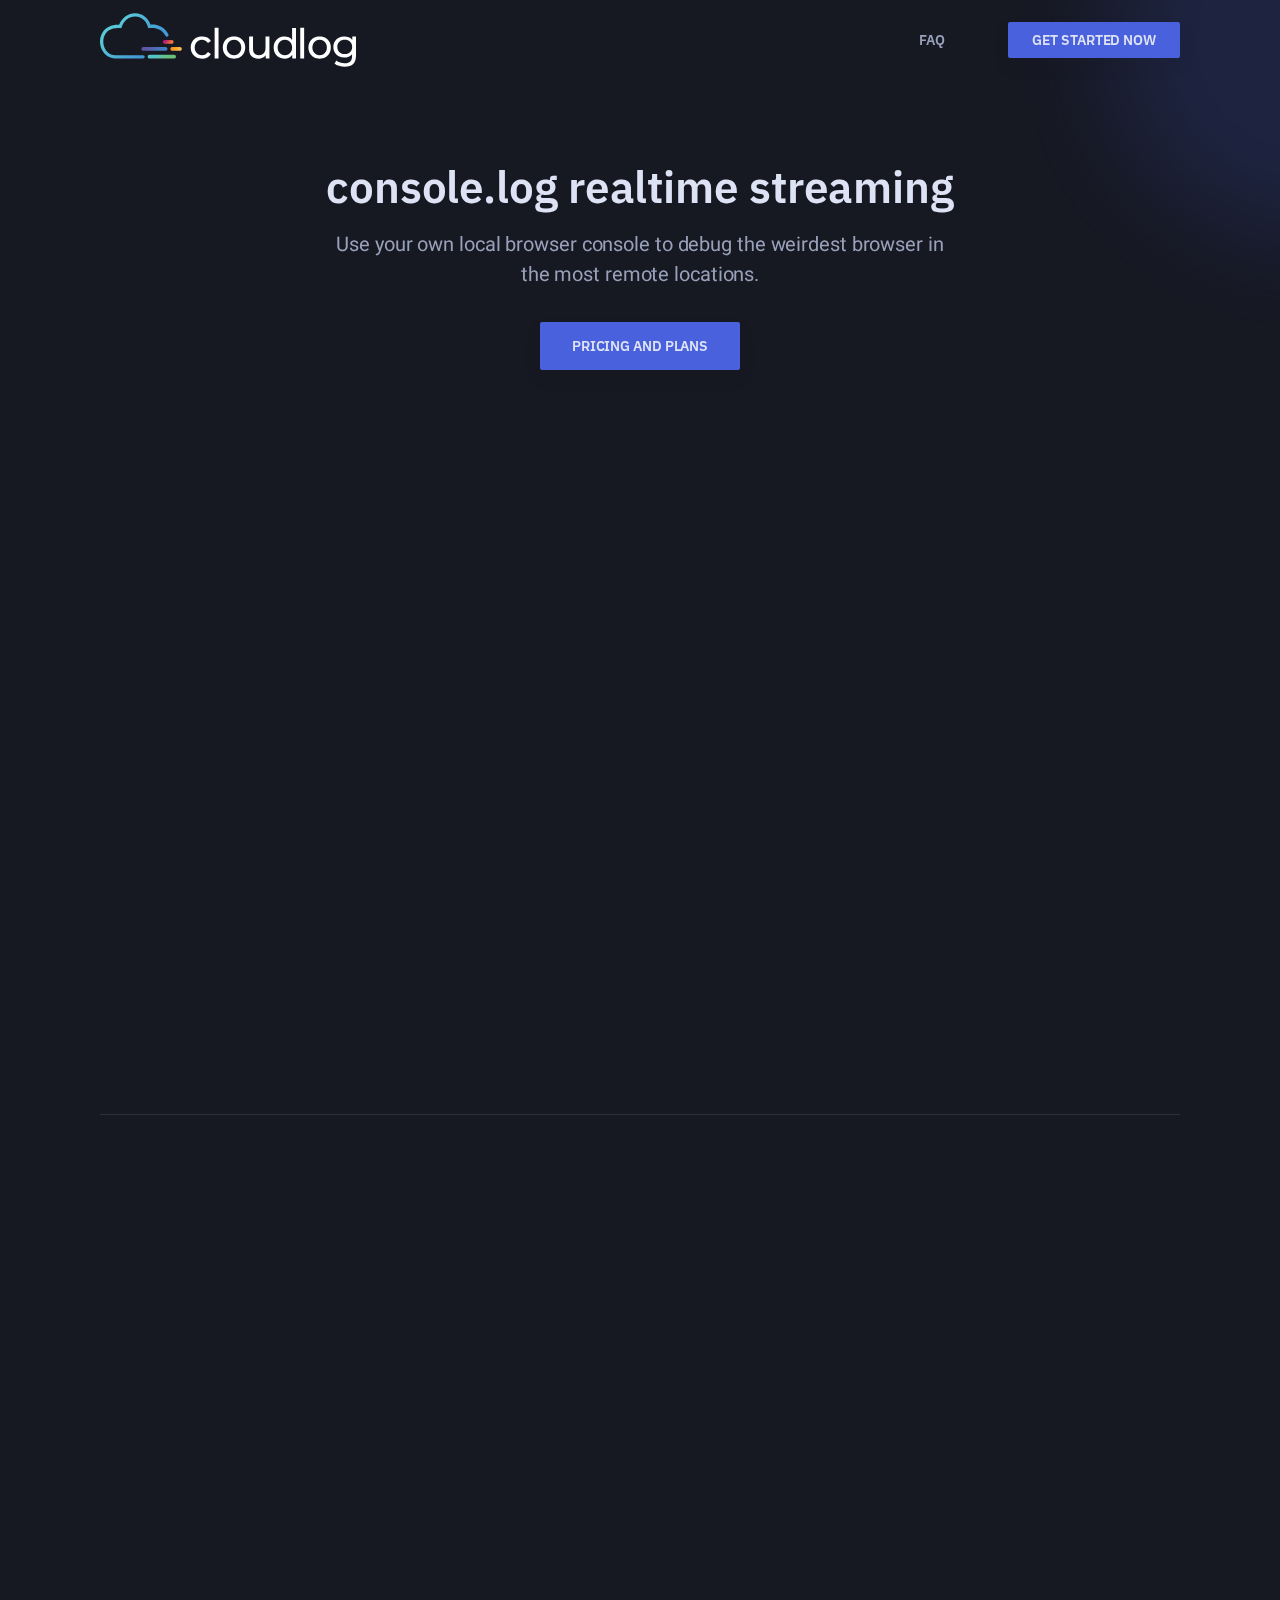
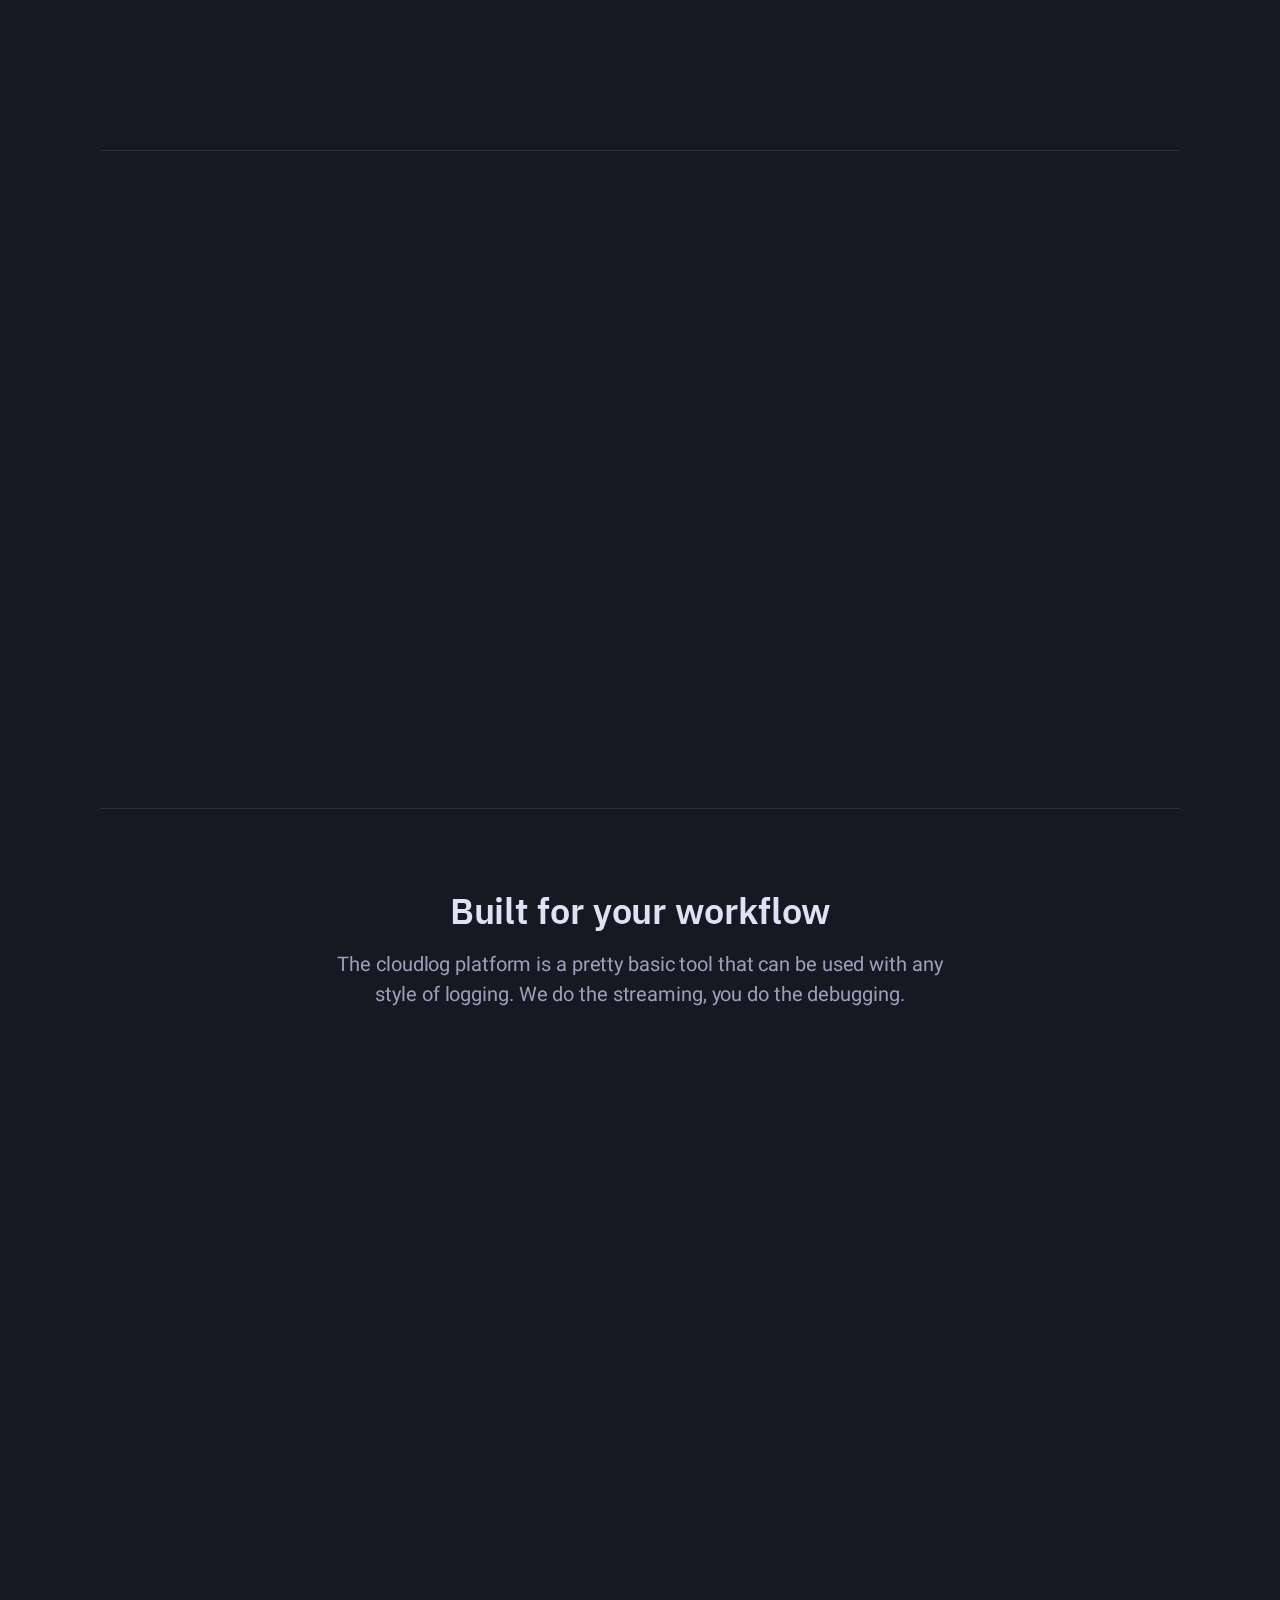
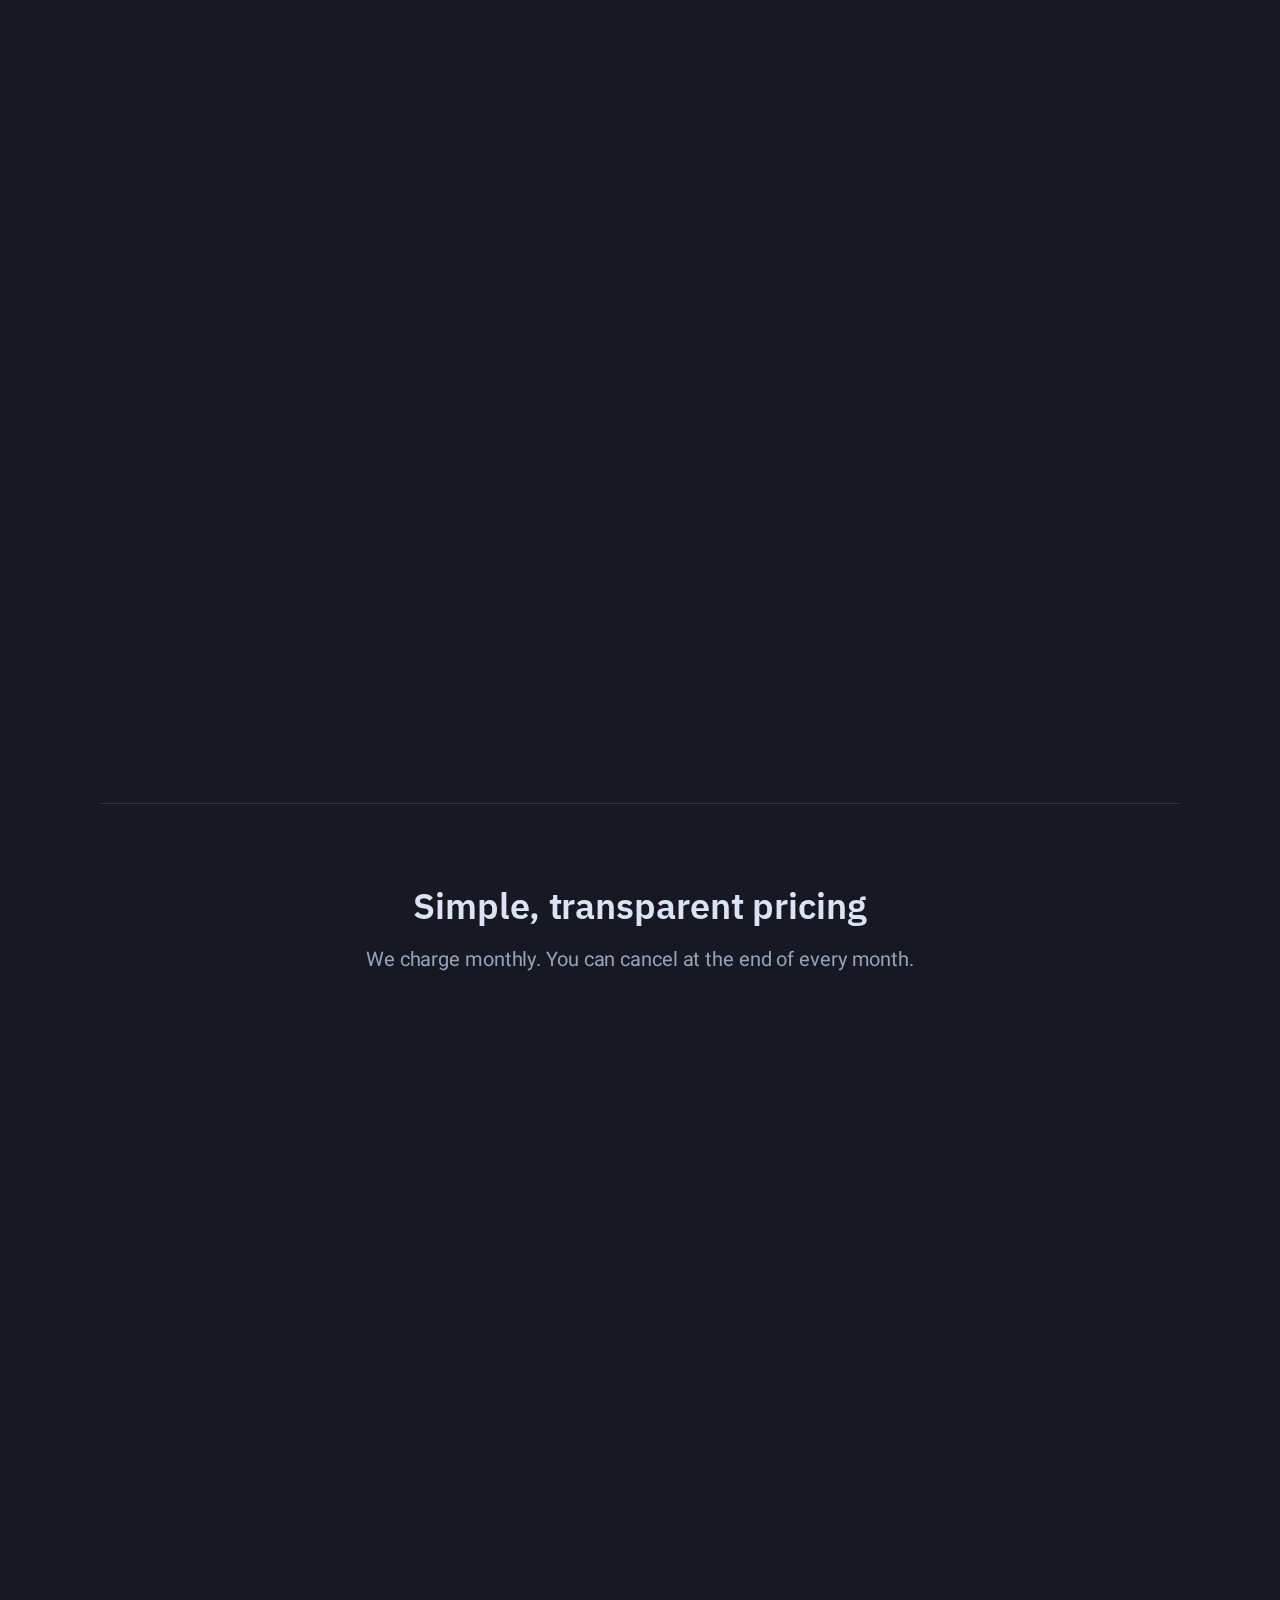
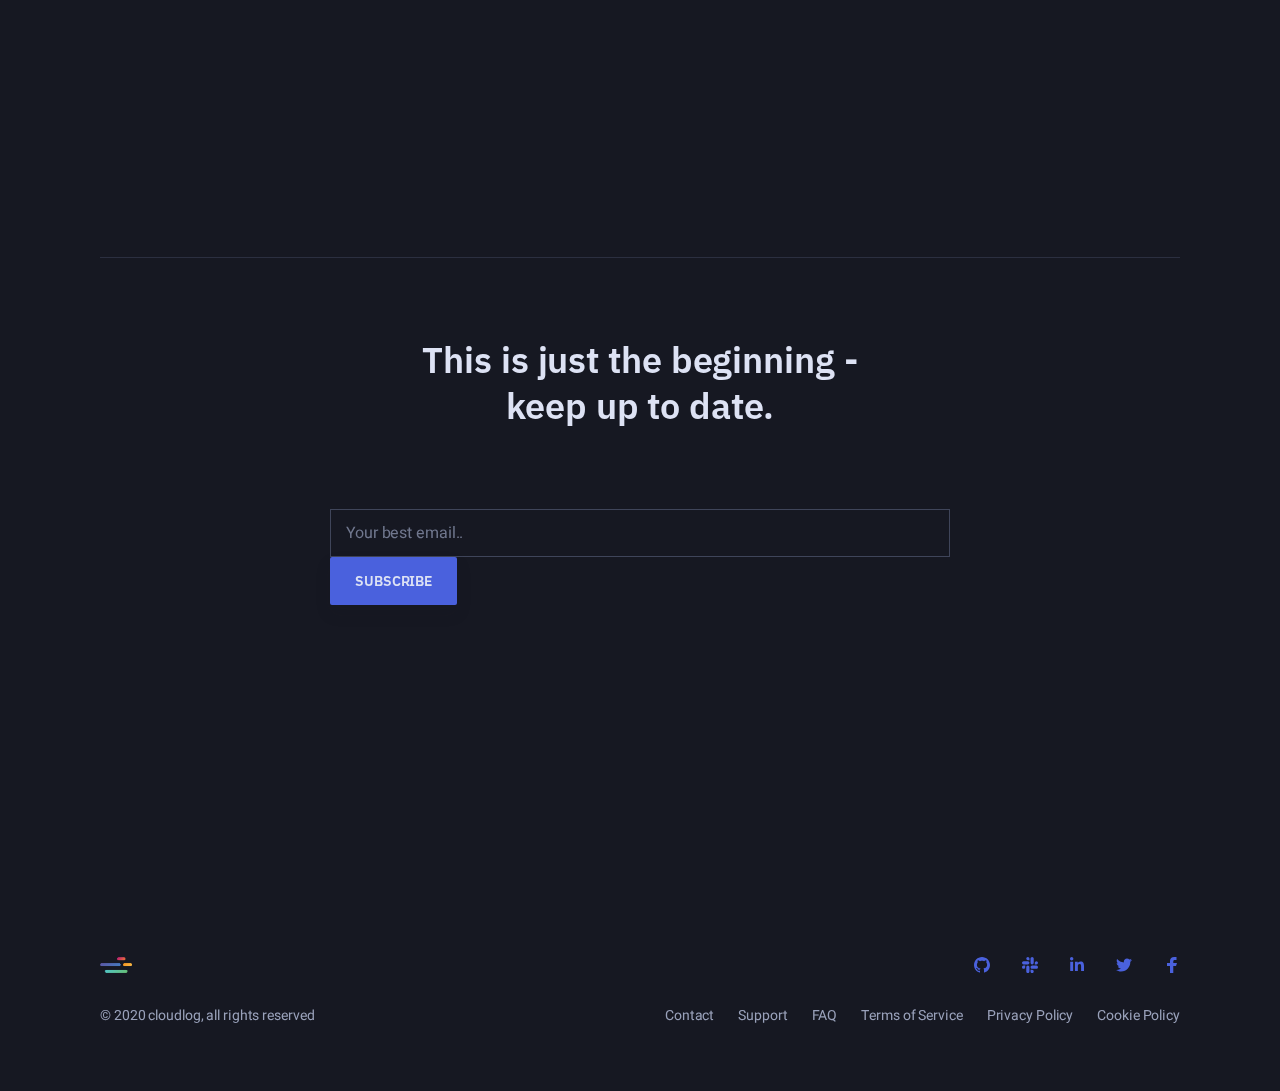
==== commit 2b208450: "build" ====
--- a/index.html
+++ b/index.html
@@ -1 +1 @@
-<!DOCTYPE html><html lang="en" class="no-js"><head><script type="text/javascript">var _iub=_iub||[];_iub.csConfiguration={lang:"en",ccpaAcknowledgeOnDisplay:!0,siteId:1835173,enableCcpa:!0,countryDetection:!0,cookiePolicyId:77019768,banner:{acceptButtonDisplay:!0,customizeButtonDisplay:!0,position:"float-top-center"}}</script><script type="text/javascript" src="//cdn.iubenda.com/cs/iubenda_cs.js" charset="UTF-8" async></script><meta charset="utf-8"><meta http-equiv="X-UA-Compatible" content="IE=edge"><meta name="viewport" content="width=device-width,initial-scale=1"><title>cloudlog - The console.log cloud solution</title><link rel="stylesheet" href="css/style.css"><script src="https://demo.cloudlog.dev/demo.js"></script><link href="//cdn-images.mailchimp.com/embedcode/classic-10_7.css" rel="stylesheet" type="text/css"><link rel="image_src" href="https://www.cloudlog.dev/screens/streaming.png"><meta itemprop="image" content="https://www.cloudlog.dev/screens/streaming.png"><meta name="msapplication-TileImage" content="https://www.cloudlog.dev/screens/streaming.png"><meta property="og:image" content="https://www.cloudlog.dev/screens/streaming.png"><meta property="og:image:width" content="1000"><meta property="og:image:height" content="670"><meta property="og:image:alt" content="cloudlog.dev"><meta property="og:description" content="The console.log cloud solution - Use your own local browser console to debug the weirdest browser in the most remote locations."><meta property="og:locale" content="en_us"><meta property="og:site_name" content="cloudlog.dev"><meta property="og:title" content="The console.log cloud solution"><meta property="twitter:card" content="summary"><meta property="twitter:title" content="The console.log cloud solution"><meta property="twitter:description" content="The console.log cloud solution - Use your own local browser console to debug the weirdest browser in the most remote locations."><meta property="twitter:image:width" content="1000"><meta property="twitter:image:height" content="670"><meta property="twitter:image:alt" content="cloudlog.dev"></head><body class="has-animations"><div class="body-wrap"><header class="site-header reveal-from-bottom"><div class="container"><div class="site-header-inner"><div class="brand"><h1 class="m-0"><a href="/"><img src="assets/cloudlog-logo-onblack.svg" alt="cloudlog logo" width="256"></a></h1></div><button id="header-nav-toggle" class="header-nav-toggle" aria-controls="primary-menu" aria-expanded="false"><span class="screen-reader">Menu</span> <span class="hamburger"><span class="hamburger-inner"></span></span></button><nav id="header-nav" class="header-nav"><div class="header-nav-inner"><ul class="list-reset text-xxs header-nav-right"><li><a href="faq.html">FAQ</a></li></ul><ul class="list-reset header-nav-right"><li><a class="button button-primary button-wide-mobile button-sm" href="https://ui.cloudlog.dev">Get started now</a></li></ul></div></nav></div></div></header><main class="site-content"><section class="hero section center-content illustration-section-01"><div class="container-sm"><div class="hero-inner section-inner"><div class="hero-content"><h1 class="mt-0 mb-16 reveal-from-bottom" data-reveal-delay="200">The console.log cloud solution</h1><div class="container-xs"><p class="mt-0 mb-32 reveal-from-bottom" data-reveal-delay="400">Use your own local browser console to debug the weirdest browser in the most remote locations.</p><div class="reveal-from-bottom" data-reveal-delay="600"><a class="button button-primary button-wide-mobile" href="#pricing">Pricing and plans</a></div></div></div><div class="hero-figure reveal-from-bottom illustration-element-01" data-reveal-value="20px" data-reveal-delay="800"><img class="has-shadow" src="screens/streaming.png" alt="Live Streaming" width="1000" height="670"></div></div></div></section><section class="features-tiles section"><div class="container"><div class="features-tiles-inner section-inner has-top-divider"><div class="tiles-wrap"><div class="tiles-item reveal-from-bottom"><div class="tiles-item-inner"><div class="features-tiles-item-header"><div class="features-tiles-item-image mb-16"><img src="images/feature-tile-icon-06.svg" alt="Easy start" width="64" height="64"></div></div><div class="features-tiles-item-content"><h4 class="mt-0 mb-8">Easy start</h4><p class="m-0 text-sm">Add one line of code to start streaming console log input.</p></div></div></div><div class="tiles-item reveal-from-bottom" data-reveal-delay="200"><div class="tiles-item-inner"><div class="features-tiles-item-header"><div class="features-tiles-item-image mb-16"><img src="images/feature-tile-icon-03.svg" alt="Live!" width="64" height="64"></div></div><div class="features-tiles-item-content"><h4 class="mt-0 mb-8">Live!</h4><p class="m-0 text-sm">Get the debugging logs from anybody currently using your site in their browser.</p></div></div></div><div class="tiles-item reveal-from-bottom" data-reveal-delay="400"><div class="tiles-item-inner"><div class="features-tiles-item-header"><div class="features-tiles-item-image mb-16"><img src="images/feature-tile-icon-04.svg" alt="Compatiblity" width="64" height="64"></div></div><div class="features-tiles-item-content"><h4 class="mt-0 mb-8">Compatibility</h4><p class="m-0 text-sm">Even with devices that do not have their own developer console (like apple watch).</p></div></div></div><div class="tiles-item reveal-from-bottom"><div class="tiles-item-inner"><div class="features-tiles-item-header"><div class="features-tiles-item-image mb-16"><img src="images/feature-tile-icon-01.svg" alt="Remote ready" width="64" height="64"></div></div><div class="features-tiles-item-content"><h4 class="mt-0 mb-8">Remote ready</h4><p class="m-0 text-sm">If you do not want to or cannot get access to a troublesome device.</p></div></div></div><div class="tiles-item reveal-from-bottom" data-reveal-delay="200"><div class="tiles-item-inner"><div class="features-tiles-item-header"><div class="features-tiles-item-image mb-16"><img src="images/feature-tile-icon-05.svg" alt="No installation" width="64" height="64"></div></div><div class="features-tiles-item-content"><h4 class="mt-0 mb-8">No installation</h4><p class="m-0 text-sm">Start without installing a browser plugin or native app - just use your own browser console.</p></div></div></div><div class="tiles-item reveal-from-bottom" data-reveal-delay="400"><div class="tiles-item-inner"><div class="features-tiles-item-header"><div class="features-tiles-item-image mb-16"><img src="images/feature-tile-icon-02.svg" alt="No Cable required" width="64" height="64"></div></div><div class="features-tiles-item-content"><h4 class="mt-0 mb-8">No Cable required</h4><p class="m-0 text-sm">No need for an usb cable (which probably your colleagues have stolen again, anyway)</p></div></div></div></div></div></div></section><section class="section center-content"><div class="container"><div class="section-inner has-top-divider"><div class="section-header reveal-from-bottom"><div class="container-xs"><h2 class="m-0">Installed in seconds, helpful forever.</h2></div></div><div class="reveal-from-bottom"><a class="modal-trigger" aria-controls="modal-01" data-video="video/screencast.mp4" href="#"><img class="has-shadow" src="video/screencast.png" alt="Screencast" width="712" height="400"></a></div><div id="modal-01" class="modal modal-video"><div class="modal-inner"><div class="responsive-video"><video controls src="#"></video></div></div></div></div></div></section><section class="features-split section"><div class="container"><div class="features-split-inner section-inner has-top-divider"><div class="section-header center-content"><div class="container-xs"><h2 class="mt-0 mb-16">Built for your workflow</h2><p class="m-0">The cloudlog platform is a pretty basic tool that can be used with any style of logging. We do the streaming, you do the debugging.</p></div></div><div class="split-wrap invert-mobile"><div class="split-item"><div class="split-item-content center-content-mobile reveal-from-left" data-reveal-container=".split-item"><h3 class="mt-0 mb-12">Quick Setup</h3><p class="m-0">We give you the code you need - just integrate it into your project. No matter if you have Vanilla Javascript or if you want to integrate it as npm package into your complex React / Vue project.</p></div><div class="split-item-image split-item-image-fill reveal-from-bottom" data-reveal-container=".split-item"><img class="has-shadow" src="screens/integration.png" alt="Quick setup" width="500" height="336"></div></div><div class="split-item"><div class="split-item-content center-content-mobile reveal-from-right" data-reveal-container=".split-item"><h3 class="mt-0 mb-12">Stream Management</h3><p class="m-0">Use the stream overview to see which devices from which locations logs are currently streaming logs into your local browser console.</p></div><div class="split-item-image split-item-image-fill reveal-from-left" data-reveal-container=".split-item"><img class="has-shadow" src="screens/selection.png" alt="Features split image 02" width="500" height="336"></div></div><div class="split-item"><div class="split-item-content center-content-mobile reveal-from-left" data-reveal-container=".split-item"><h3 class="mt-0 mb-12">Replay</h3><p class="m-0">Just select an older stream at any time, replay it and check if your debugging had taken effect.</p></div><div class="split-item-image split-item-image-fill reveal-from-bottom" data-reveal-container=".split-item"><img class="has-shadow" src="screens/streaming.png" alt="Features split image 03" width="500" height="336"></div></div></div></div></div></section><section class="pricing section" id="pricing"><div class="container"><div class="pricing-inner section-inner has-top-divider"><div class="section-header center-content"><div class="container-xs"><h2 class="mt-0 mb-16">Simple, transparent pricing</h2><p class="m-0">We charge monthly. You can cancel at the end of every month.</p></div></div><div class="tiles-wrap"><div class="tiles-item reveal-from-bottom"><div class="tiles-item-inner has-shadow"><div class="pricing-item-content"><div class="pricing-item-header pb-24 mb-24"><div class="pricing-item-price mb-4"><span class="pricing-item-price-currency h2">€</span> <span class="pricing-item-price-amount h1">19,20</span> <span class="pricing-item-price-after text-xs">/month</span></div><div class="text-xs text-color-low">Basic subscription</div></div><div class="pricing-item-features mb-40"><div class="pricing-item-features-title h6 text-xs text-color-high mb-24">What’s included</div><ul class="pricing-item-features-list list-reset text-xs mb-32"><li class="is-checked">Real time log streaming</li><li class="is-checked">SDK integration</li><li class="is-checked">Receive logs while you are online</li><li class="is-checked">Low priority support</li><li>Record logs while you are offline</li><li>Share and collaborate on logs</li><li>On Premise Setup</li><li>Service Level Agreement</li></ul></div></div><a class="button button-primary button-wide-mobile" href="https://ui.cloudlog.dev">Start Trial</a></div></div><div class="tiles-item reveal-from-bottom" data-reveal-delay="200"><div class="tiles-item-inner has-shadow"><div class="pricing-item-content"><div class="pricing-item-header pb-24 mb-24"><div class="pricing-item-price mb-4"><span class="pricing-item-price-currency h2">€</span> <span class="pricing-item-price-amount h1">38,40</span> <span class="pricing-item-price-after text-xs">/month</span></div><div class="text-xs text-color-low">Pro subscription</div></div><div class="pricing-item-features mb-40"><div class="pricing-item-features-title h6 text-xs text-color-high mb-24">What’s included</div><ul class="pricing-item-features-list list-reset text-xs mb-32"><li class="is-checked">Real time log streaming</li><li class="is-checked">SDK integration</li><li class="is-checked">Receive logs while you are online</li><li class="is-checked">High priority support</li><li class="is-checked">Record logs while you are offline</li><li class="is-checked">Share and collaborate on logs</li><li>On Premise Setup</li><li>Service Level Agreement</li></ul></div></div><button class="button button-primary button-wide-mobile modal-trigger" aria-controls="earlyaccess-modal">Early Access</button></div></div><div class="tiles-item reveal-from-bottom" data-reveal-delay="400"><div class="tiles-item-inner has-shadow"><div class="pricing-item-content"><div class="pricing-item-header pb-24 mb-24"><div class="pricing-item-price mb-4"><span class="pricing-item-price-amount h1">Individual</span></div><div class="text-xs text-color-low">Enterprise Installation</div></div><div class="pricing-item-features mb-40"><div class="pricing-item-features-title h6 text-xs text-color-high mb-24">What’s included</div><ul class="pricing-item-features-list list-reset text-xs mb-32"><li class="is-checked">Real time log streaming</li><li class="is-checked">SDK integration</li><li class="is-checked">Receive logs while you are online</li><li class="is-checked">24/7 support</li><li class="is-checked">Record logs while you are offline</li><li class="is-checked">Share and collaborate on logs</li><li class="is-checked">On Premise Setup</li><li class="is-checked">Service Level Agreement</li></ul></div></div><a class="button button-primary button-wide-mobile" href="mailto:klaus@cloudlog.dev?subject=enterprise">Get in contact</a></div></div></div></div></div></section><section class="section"><div class="container"><div class="section-inner has-top-divider"><div class="container-xs"><div class="section-header center-content"><h2 class="m-0">This is just the beginning -<br>keep up to date.</h2></div><div class="mb-24"><div class="form-group-desktop"><form style="width:100%" action="https://dev.us19.list-manage.com/subscribe/post?u=ba7ad821c5337d987a60295d8&amp;id=cd6fdc2f9d&SIGNUP=beginning" method="post" id="mc-embedded-subscribe-form" name="mc-embedded-subscribe-form" class="validate" target="_blank" novalidate><div id="mc_embed_signup_scroll"><div class="mc-field-group"><input type="email" value="" name="EMAIL" placeholder="Your best email.." class="form-input required email" id="mce-EMAIL"></div><div id="mce-responses" class="clear"><div class="response" id="mce-error-response" style="display:none"></div><div class="response" id="mce-success-response" style="display:none"></div></div><div style="position:absolute;left:-5000px" aria-hidden="true"><input type="text" name="b_ba7ad821c5337d987a60295d8_cd6fdc2f9d" tabindex="-1" value=""></div><div class="clear"><input type="submit" value="Subscribe" name="subscribe" id="mc-embedded-subscribe" class="button button-primary"></div></div></form></div></div></div></div></div></section><section class="cta section center-content-mobile reveal-from-bottom"><div class="container"><div class="cta-inner section-inner cta-split"><div class="cta-slogan"><h3 class="m-0">Feel the magic of a good and simple tool.</h3></div><div class="cta-action"><a class="button button-wide-mobile" href="https://ui.cloudlog.dev">Get started now</a></div></div></div></section></main><footer class="site-footer center-content-mobile"><div class="container"><div class="site-footer-inner"><div class="footer-top space-between text-xxs"><div class="brand"><a href="index.html"><img src="assets/favicon4.png" alt="cloudlog" width="32" height="32"></a></div><div class="footer-social"><ul class="list-reset"><li><a href="https://github.com/cloudlogdev" target="_blank"><svg width="16" height="16" viewBox="0 0 1024 1024" fill="none" xmlns="http://www.w3.org/2000/svg"><path fill-rule="evenodd" clip-rule="evenodd" d="M8 0C3.58 0 0 3.58 0 8C0 11.54 2.29 14.53 5.47 15.59C5.87 15.66 6.02 15.42 6.02 15.21C6.02 15.02 6.01 14.39 6.01 13.72C4 14.09 3.48 13.23 3.32 12.78C3.23 12.55 2.84 11.84 2.5 11.65C2.22 11.5 1.82 11.13 2.49 11.12C3.12 11.11 3.57 11.7 3.72 11.94C4.44 13.15 5.59 12.81 6.05 12.6C6.12 12.08 6.33 11.73 6.56 11.53C4.78 11.33 2.92 10.64 2.92 7.58C2.92 6.71 3.23 5.99 3.74 5.43C3.66 5.23 3.38 4.41 3.82 3.31C3.82 3.31 4.49 3.1 6.02 4.13C6.66 3.95 7.34 3.86 8.02 3.86C8.7 3.86 9.38 3.95 10.02 4.13C11.55 3.09 12.22 3.31 12.22 3.31C12.66 4.41 12.38 5.23 12.3 5.43C12.81 5.99 13.12 6.7 13.12 7.58C13.12 10.65 11.25 11.33 9.47 11.53C9.76 11.78 10.01 12.26 10.01 13.01C10.01 14.08 10 14.94 10 15.21C10 15.42 10.15 15.67 10.55 15.59C13.71 14.53 16 11.53 16 8C16 3.58 12.42 0 8 0Z" transform="scale(64)"/></svg></a></li><li><a href="https://github.com/cloudlogdev" target="_blank"><svg viewBox="0 0 2447.6 2452.5" width="16" height="16" xmlns="https://join.slack.com/t/cloudlogdev/shared_invite/zt-d4we5kw7-2iTSP5BOzZmvmi73Brw3Fg"><g clip-rule="evenodd" fill-rule="evenodd"><path d="m897.4 0c-135.3.1-244.8 109.9-244.7 245.2-.1 135.3 109.5 245.1 244.8 245.2h244.8v-245.1c.1-135.3-109.5-245.1-244.9-245.3.1 0 .1 0 0 0m0 654h-652.6c-135.3.1-244.9 109.9-244.8 245.2-.2 135.3 109.4 245.1 244.7 245.3h652.7c135.3-.1 244.9-109.9 244.8-245.2.1-135.4-109.5-245.2-244.8-245.3z"/><path d="m2447.6 899.2c.1-135.3-109.5-245.1-244.8-245.2-135.3.1-244.9 109.9-244.8 245.2v245.3h244.8c135.3-.1 244.9-109.9 244.8-245.3zm-652.7 0v-654c.1-135.2-109.4-245-244.7-245.2-135.3.1-244.9 109.9-244.8 245.2v654c-.2 135.3 109.4 245.1 244.7 245.3 135.3-.1 244.9-109.9 244.8-245.3z"/><path d="m1550.1 2452.5c135.3-.1 244.9-109.9 244.8-245.2.1-135.3-109.5-245.1-244.8-245.2h-244.8v245.2c-.1 135.2 109.5 245 244.8 245.2zm0-654.1h652.7c135.3-.1 244.9-109.9 244.8-245.2.2-135.3-109.4-245.1-244.7-245.3h-652.7c-135.3.1-244.9 109.9-244.8 245.2-.1 135.4 109.4 245.2 244.7 245.3z"/><path d="m0 1553.2c-.1 135.3 109.5 245.1 244.8 245.2 135.3-.1 244.9-109.9 244.8-245.2v-245.2h-244.8c-135.3.1-244.9 109.9-244.8 245.2zm652.7 0v654c-.2 135.3 109.4 245.1 244.7 245.3 135.3-.1 244.9-109.9 244.8-245.2v-653.9c.2-135.3-109.4-245.1-244.7-245.3-135.4 0-244.9 109.8-244.8 245.1 0 0 0 .1 0 0"/></g></svg></a></li><li><a href="https://www.linkedin.com/company/cloudlogdev" target="_blank"><svg width="14" height="16" xmlns="http://www.w3.org/2000/svg" viewBox="0 0 448.1 512"><path d="M100.3 448H7.4V148.9h92.9V448zM53.8 108.1C24.1 108.1 0 83.5 0 53.8S24.1 0 53.8 0s53.8 24.1 53.8 53.8-24.1 54.3-53.8 54.3zM448 448h-92.7V302.4c0-34.7-.7-79.2-48.3-79.2-48.3 0-55.7 37.7-55.7 76.7V448h-92.8V148.9h89.1v40.8h1.3c12.4-23.5 42.7-48.3 87.9-48.3 94 0 111.3 61.9 111.3 142.3V448h-.1z"/></svg></a></li><li><a href="https://twitter.com/cloudlogDev" target="_blank"><svg width="16" height="16" viewBox="0 0 16 16" xmlns="http://www.w3.org/2000/svg"><title>Twitter</title><path d="M16 3c-.6.3-1.2.4-1.9.5.7-.4 1.2-1 1.4-1.8-.6.4-1.3.6-2.1.8-.6-.6-1.5-1-2.4-1-1.7 0-3.2 1.5-3.2 3.3 0 .3 0 .5.1.7-2.7-.1-5.2-1.4-6.8-3.4-.3.5-.4 1-.4 1.7 0 1.1.6 2.1 1.5 2.7-.5 0-1-.2-1.5-.4C.7 7.7 1.8 9 3.3 9.3c-.3.1-.6.1-.9.1-.2 0-.4 0-.6-.1.4 1.3 1.6 2.3 3.1 2.3-1.1.9-2.5 1.4-4.1 1.4H0c1.5.9 3.2 1.5 5 1.5 6 0 9.3-5 9.3-9.3v-.4C15 4.3 15.6 3.7 16 3z"/></svg></a></li><li><a href="https://www.facebook.com/cloudlog.dev" target="_blank"><svg width="16" height="16" viewBox="0 0 16 16" xmlns="http://www.w3.org/2000/svg"><title>Facebook</title><path d="M6.023 16L6 9H3V6h3V4c0-2.7 1.672-4 4.08-4 1.153 0 2.144.086 2.433.124v2.821h-1.67c-1.31 0-1.563.623-1.563 1.536V6H13l-1 3H9.28v7H6.023z"/></svg></a></li></ul></div></div><div class="footer-bottom space-between text-xxs invert-order-desktop"><nav class="footer-nav"><ul class="list-reset"><li><a href="mailto:klaus@cloudlog.dev">Contact</a></li><li><a href="mailto:support@cloudlog.dev">Support</a></li><li><a href="faq.html">FAQ</a></li><li><a href="terms.html">Terms of Service</a></li><li><a href="privacy.html">Privacy Policy</a></li><li><a href="cookies.html">Cookie Policy</a></li></ul></nav><div class="footer-copyright">&copy; 2020 cloudlog, all rights reserved</div></div></div></div></footer><div id="earlyaccess-modal" class="modal"><div class="modal-inner"><div class="modal-content"><h2 class="mt-0">Subscribe for early access</h2><form style="width:100%" action="https://dev.us19.list-manage.com/subscribe/post?u=ba7ad821c5337d987a60295d8&amp;id=cd6fdc2f9d&SIGNUP=earlyaccess" method="post" id="mc-embedded-subscribe-form" name="mc-embedded-subscribe-form" class="validate" target="_blank" novalidate><div id="mc_embed_signup_scroll"><div class="mc-field-group"><input type="email" value="" name="EMAIL" placeholder="Your best email.." class="form-input required email" id="mce-EMAIL"></div><div id="mce-responses" class="clear"><div class="response" id="mce-error-response" style="display:none"></div><div class="response" id="mce-success-response" style="display:none"></div></div><div style="position:absolute;left:-5000px" aria-hidden="true"><input type="text" name="b_ba7ad821c5337d987a60295d8_cd6fdc2f9d" tabindex="-1" value=""></div><div class="clear"><input type="submit" value="Subscribe" name="subscribe" id="mc-embedded-subscribe" class="button button-primary"></div></div></form></div></div></div></div><script src="js/main.min.js"></script><script async src="https://www.googletagmanager.com/gtag/js?id=UA-161851781-1"></script><script>function gtag(){dataLayer.push(arguments)}window.dataLayer=window.dataLayer||[],gtag("js",new Date),gtag("config","UA-161851781-1",{anonymize_ip:!0})</script><script id="ze-snippet" src="https://static.zdassets.com/ekr/snippet.js?key=80627bf2-4e1c-4682-bdb2-b26be5b1a79e"></script><script type="text/javascript" src="//s3.amazonaws.com/downloads.mailchimp.com/js/mc-validate.js"></script><script type="text/javascript">jQuery,window.fnames=new Array,window.ftypes=new Array,fnames[0]="EMAIL",ftypes[0]="email",fnames[1]="FNAME",ftypes[1]="text",fnames[2]="LNAME",ftypes[2]="text",fnames[3]="ADDRESS",ftypes[3]="address",fnames[4]="PHONE",ftypes[4]="phone",fnames[5]="BIRTHDAY",ftypes[5]="birthday",fnames[6]="PLACEMENT",ftypes[6]="text";var $mcj=jQuery.noConflict(!0)</script></body></html>+<!DOCTYPE html><html lang="en" class="no-js"><head><script type="text/javascript">var _iub=_iub||[];_iub.csConfiguration={lang:"en",ccpaAcknowledgeOnDisplay:!0,siteId:1835173,enableCcpa:!0,countryDetection:!0,cookiePolicyId:77019768,banner:{acceptButtonDisplay:!0,customizeButtonDisplay:!0,position:"float-top-center"}}</script><script type="text/javascript" src="//cdn.iubenda.com/cs/iubenda_cs.js" charset="UTF-8" async></script><meta charset="utf-8"><meta http-equiv="X-UA-Compatible" content="IE=edge"><meta name="viewport" content="width=device-width,initial-scale=1"><title>cloudlog - console.log realtime streaming</title><link rel="stylesheet" href="css/style.css"><script src="https://demo.cloudlog.dev/demo.js"></script><link href="//cdn-images.mailchimp.com/embedcode/classic-10_7.css" rel="stylesheet" type="text/css"><link rel="image_src" href="https://www.cloudlog.dev/screens/streaming.png"><meta itemprop="image" content="https://www.cloudlog.dev/screens/streaming.png"><meta name="msapplication-TileImage" content="https://www.cloudlog.dev/screens/streaming.png"><meta property="og:image" content="https://www.cloudlog.dev/screens/streaming.png"><meta property="og:image:width" content="1000"><meta property="og:image:height" content="670"><meta property="og:image:alt" content="cloudlog.dev"><meta property="og:description" content="console.log realtime streaming - Debug remote browsers by getting their console log output streamed into your local browser console. "><meta property="og:locale" content="en_us"><meta property="og:site_name" content="cloudlog.dev"><meta property="og:title" content="console.log realtime streaming"><meta property="twitter:card" content="summary"><meta property="twitter:title" content="console.log realtime streaming"><meta property="twitter:description" content="console.log realtime streaming - Debug remote browsers by getting their console log output streamed into your local browser console. "><meta property="twitter:image:width" content="1000"><meta property="twitter:image:height" content="670"><meta property="twitter:image:alt" content="cloudlog.dev"></head><body class="has-animations"><div class="body-wrap"><header class="site-header reveal-from-bottom"><div class="container"><div class="site-header-inner"><div class="brand"><h1 class="m-0"><a href="/"><img src="assets/cloudlog-logo-onblack.svg" alt="cloudlog logo" width="256"></a></h1></div><button id="header-nav-toggle" class="header-nav-toggle" aria-controls="primary-menu" aria-expanded="false"><span class="screen-reader">Menu</span> <span class="hamburger"><span class="hamburger-inner"></span></span></button><nav id="header-nav" class="header-nav"><div class="header-nav-inner"><ul class="list-reset text-xxs header-nav-right"><li><a href="faq.html">FAQ</a></li></ul><ul class="list-reset header-nav-right"><li><a class="button button-primary button-wide-mobile button-sm" href="https://ui.cloudlog.dev">Get started now</a></li></ul></div></nav></div></div></header><main class="site-content"><section class="hero section center-content illustration-section-01"><div class="container-sm"><div class="hero-inner section-inner"><div class="hero-content"><h1 class="mt-0 mb-16 reveal-from-bottom" data-reveal-delay="200">console.log realtime streaming</h1><div class="container-xs"><p class="mt-0 mb-32 reveal-from-bottom" data-reveal-delay="400">Use your own local browser console to debug the weirdest browser in the most remote locations.</p><div class="reveal-from-bottom" data-reveal-delay="600"><a class="button button-primary button-wide-mobile" href="#pricing">Pricing and plans</a></div></div></div><div class="hero-figure reveal-from-bottom illustration-element-01" data-reveal-value="20px" data-reveal-delay="800"><img class="has-shadow" src="screens/streaming.png" alt="Live Streaming" width="1000" height="670"></div></div></div></section><section class="features-tiles section"><div class="container"><div class="features-tiles-inner section-inner has-top-divider"><div class="tiles-wrap"><div class="tiles-item reveal-from-bottom"><div class="tiles-item-inner"><div class="features-tiles-item-header"><div class="features-tiles-item-image mb-16"><img src="images/feature-tile-icon-06.svg" alt="Easy start" width="64" height="64"></div></div><div class="features-tiles-item-content"><h4 class="mt-0 mb-8">Easy start</h4><p class="m-0 text-sm">Add one line of code to start streaming console log input.</p></div></div></div><div class="tiles-item reveal-from-bottom" data-reveal-delay="200"><div class="tiles-item-inner"><div class="features-tiles-item-header"><div class="features-tiles-item-image mb-16"><img src="images/feature-tile-icon-03.svg" alt="Live!" width="64" height="64"></div></div><div class="features-tiles-item-content"><h4 class="mt-0 mb-8">Live!</h4><p class="m-0 text-sm">Get the debugging logs from anybody currently using your site in their browser.</p></div></div></div><div class="tiles-item reveal-from-bottom" data-reveal-delay="400"><div class="tiles-item-inner"><div class="features-tiles-item-header"><div class="features-tiles-item-image mb-16"><img src="images/feature-tile-icon-04.svg" alt="Compatiblity" width="64" height="64"></div></div><div class="features-tiles-item-content"><h4 class="mt-0 mb-8">Compatibility</h4><p class="m-0 text-sm">Even with devices that do not have their own developer console (like apple watch).</p></div></div></div><div class="tiles-item reveal-from-bottom"><div class="tiles-item-inner"><div class="features-tiles-item-header"><div class="features-tiles-item-image mb-16"><img src="images/feature-tile-icon-01.svg" alt="Remote ready" width="64" height="64"></div></div><div class="features-tiles-item-content"><h4 class="mt-0 mb-8">Remote ready</h4><p class="m-0 text-sm">If you do not want to or cannot get access to a troublesome device.</p></div></div></div><div class="tiles-item reveal-from-bottom" data-reveal-delay="200"><div class="tiles-item-inner"><div class="features-tiles-item-header"><div class="features-tiles-item-image mb-16"><img src="images/feature-tile-icon-05.svg" alt="No installation" width="64" height="64"></div></div><div class="features-tiles-item-content"><h4 class="mt-0 mb-8">No installation</h4><p class="m-0 text-sm">Start without installing a browser plugin or native app - just use your own browser console.</p></div></div></div><div class="tiles-item reveal-from-bottom" data-reveal-delay="400"><div class="tiles-item-inner"><div class="features-tiles-item-header"><div class="features-tiles-item-image mb-16"><img src="images/feature-tile-icon-02.svg" alt="No Cable required" width="64" height="64"></div></div><div class="features-tiles-item-content"><h4 class="mt-0 mb-8">No Cable required</h4><p class="m-0 text-sm">No need for an usb cable (which probably your colleagues have stolen again, anyway)</p></div></div></div></div></div></div></section><section class="section center-content"><div class="container"><div class="section-inner has-top-divider"><div class="section-header reveal-from-bottom"><div class="container-xs"><h2 class="m-0">Installed in seconds, helpful forever.</h2></div></div><div class="reveal-from-bottom"><a class="modal-trigger" aria-controls="modal-01" data-video="video/screencast.mp4" href="#"><img class="has-shadow" src="video/screencast.png" alt="Screencast" width="712" height="400"></a></div><div id="modal-01" class="modal modal-video"><div class="modal-inner"><div class="responsive-video"><video controls src="#"></video></div></div></div></div></div></section><section class="features-split section"><div class="container"><div class="features-split-inner section-inner has-top-divider"><div class="section-header center-content"><div class="container-xs"><h2 class="mt-0 mb-16">Built for your workflow</h2><p class="m-0">The cloudlog platform is a pretty basic tool that can be used with any style of logging. We do the streaming, you do the debugging.</p></div></div><div class="split-wrap invert-mobile"><div class="split-item"><div class="split-item-content center-content-mobile reveal-from-left" data-reveal-container=".split-item"><h3 class="mt-0 mb-12">Quick Setup</h3><p class="m-0">We give you the code you need - just integrate it into your project. No matter if you have Vanilla Javascript or if you want to integrate it as npm package into your complex React / Vue project.</p></div><div class="split-item-image split-item-image-fill reveal-from-bottom" data-reveal-container=".split-item"><img class="has-shadow" src="screens/integration.png" alt="Quick setup" width="500" height="336"></div></div><div class="split-item"><div class="split-item-content center-content-mobile reveal-from-right" data-reveal-container=".split-item"><h3 class="mt-0 mb-12">Stream Management</h3><p class="m-0">Use the stream overview to see which devices from which locations logs are currently streaming logs into your local browser console.</p></div><div class="split-item-image split-item-image-fill reveal-from-left" data-reveal-container=".split-item"><img class="has-shadow" src="screens/selection.png" alt="Features split image 02" width="500" height="336"></div></div><div class="split-item"><div class="split-item-content center-content-mobile reveal-from-left" data-reveal-container=".split-item"><h3 class="mt-0 mb-12">Replay</h3><p class="m-0">Just select an older stream at any time, replay it and check if your debugging had taken effect.</p></div><div class="split-item-image split-item-image-fill reveal-from-bottom" data-reveal-container=".split-item"><img class="has-shadow" src="screens/streaming.png" alt="Features split image 03" width="500" height="336"></div></div></div></div></div></section><section class="pricing section" id="pricing"><div class="container"><div class="pricing-inner section-inner has-top-divider"><div class="section-header center-content"><div class="container-xs"><h2 class="mt-0 mb-16">Simple, transparent pricing</h2><p class="m-0">We charge monthly. You can cancel at the end of every month.</p></div></div><div class="tiles-wrap"><div class="tiles-item reveal-from-bottom"><div class="tiles-item-inner has-shadow"><div class="pricing-item-content"><div class="pricing-item-header pb-24 mb-24"><div class="pricing-item-price mb-4"><span class="pricing-item-price-currency h2">€</span> <span class="pricing-item-price-amount h1">19,20</span> <span class="pricing-item-price-after text-xs">/month</span></div><div class="text-xs text-color-low">Basic subscription</div></div><div class="pricing-item-features mb-40"><div class="pricing-item-features-title h6 text-xs text-color-high mb-24">What’s included</div><ul class="pricing-item-features-list list-reset text-xs mb-32"><li class="is-checked">Real time log streaming</li><li class="is-checked">SDK integration</li><li class="is-checked">Receive logs while you are online</li><li class="is-checked">Low priority support</li><li>Record logs while you are offline</li><li>Share and collaborate on logs</li><li>On Premise Setup</li><li>Service Level Agreement</li></ul></div></div><a class="button button-primary button-wide-mobile" href="https://ui.cloudlog.dev">Start Trial</a></div></div><div class="tiles-item reveal-from-bottom" data-reveal-delay="200"><div class="tiles-item-inner has-shadow"><div class="pricing-item-content"><div class="pricing-item-header pb-24 mb-24"><div class="pricing-item-price mb-4"><span class="pricing-item-price-currency h2">€</span> <span class="pricing-item-price-amount h1">38,40</span> <span class="pricing-item-price-after text-xs">/month</span></div><div class="text-xs text-color-low">Pro subscription</div></div><div class="pricing-item-features mb-40"><div class="pricing-item-features-title h6 text-xs text-color-high mb-24">What’s included</div><ul class="pricing-item-features-list list-reset text-xs mb-32"><li class="is-checked">Real time log streaming</li><li class="is-checked">SDK integration</li><li class="is-checked">Receive logs while you are online</li><li class="is-checked">High priority support</li><li class="is-checked">Record logs while you are offline</li><li class="is-checked">Share and collaborate on logs</li><li>On Premise Setup</li><li>Service Level Agreement</li></ul></div></div><button class="button button-primary button-wide-mobile modal-trigger" aria-controls="earlyaccess-modal">Early Access</button></div></div><div class="tiles-item reveal-from-bottom" data-reveal-delay="400"><div class="tiles-item-inner has-shadow"><div class="pricing-item-content"><div class="pricing-item-header pb-24 mb-24"><div class="pricing-item-price mb-4"><span class="pricing-item-price-amount h1">Individual</span></div><div class="text-xs text-color-low">Enterprise Installation</div></div><div class="pricing-item-features mb-40"><div class="pricing-item-features-title h6 text-xs text-color-high mb-24">What’s included</div><ul class="pricing-item-features-list list-reset text-xs mb-32"><li class="is-checked">Real time log streaming</li><li class="is-checked">SDK integration</li><li class="is-checked">Receive logs while you are online</li><li class="is-checked">24/7 support</li><li class="is-checked">Record logs while you are offline</li><li class="is-checked">Share and collaborate on logs</li><li class="is-checked">On Premise Setup</li><li class="is-checked">Service Level Agreement</li></ul></div></div><a class="button button-primary button-wide-mobile" href="mailto:klaus@cloudlog.dev?subject=enterprise">Get in contact</a></div></div></div></div></div></section><section class="section"><div class="container"><div class="section-inner has-top-divider"><div class="container-xs"><div class="section-header center-content"><h2 class="m-0">This is just the beginning -<br>keep up to date.</h2></div><div class="mb-24"><div class="form-group-desktop"><form style="width:100%" action="https://dev.us19.list-manage.com/subscribe/post?u=ba7ad821c5337d987a60295d8&amp;id=cd6fdc2f9d&SIGNUP=beginning" method="post" id="mc-embedded-subscribe-form" name="mc-embedded-subscribe-form" class="validate" target="_blank" novalidate><div id="mc_embed_signup_scroll"><div class="mc-field-group"><input type="email" value="" name="EMAIL" placeholder="Your best email.." class="form-input required email" id="mce-EMAIL"></div><div id="mce-responses" class="clear"><div class="response" id="mce-error-response" style="display:none"></div><div class="response" id="mce-success-response" style="display:none"></div></div><div style="position:absolute;left:-5000px" aria-hidden="true"><input type="text" name="b_ba7ad821c5337d987a60295d8_cd6fdc2f9d" tabindex="-1" value=""></div><div class="clear"><input type="submit" value="Subscribe" name="subscribe" id="mc-embedded-subscribe" class="button button-primary"></div></div></form></div></div></div></div></div></section><section class="cta section center-content-mobile reveal-from-bottom"><div class="container"><div class="cta-inner section-inner cta-split"><div class="cta-slogan"><h3 class="m-0">Feel the magic of a good and simple tool.</h3></div><div class="cta-action"><a class="button button-wide-mobile" href="https://ui.cloudlog.dev">Get started now</a></div></div></div></section></main><footer class="site-footer center-content-mobile"><div class="container"><div class="site-footer-inner"><div class="footer-top space-between text-xxs"><div class="brand"><a href="index.html"><img src="assets/favicon4.png" alt="cloudlog" width="32" height="32"></a></div><div class="footer-social"><ul class="list-reset"><li><a href="https://github.com/cloudlogdev" target="_blank"><svg width="16" height="16" viewBox="0 0 1024 1024" fill="none" xmlns="http://www.w3.org/2000/svg"><path fill-rule="evenodd" clip-rule="evenodd" d="M8 0C3.58 0 0 3.58 0 8C0 11.54 2.29 14.53 5.47 15.59C5.87 15.66 6.02 15.42 6.02 15.21C6.02 15.02 6.01 14.39 6.01 13.72C4 14.09 3.48 13.23 3.32 12.78C3.23 12.55 2.84 11.84 2.5 11.65C2.22 11.5 1.82 11.13 2.49 11.12C3.12 11.11 3.57 11.7 3.72 11.94C4.44 13.15 5.59 12.81 6.05 12.6C6.12 12.08 6.33 11.73 6.56 11.53C4.78 11.33 2.92 10.64 2.92 7.58C2.92 6.71 3.23 5.99 3.74 5.43C3.66 5.23 3.38 4.41 3.82 3.31C3.82 3.31 4.49 3.1 6.02 4.13C6.66 3.95 7.34 3.86 8.02 3.86C8.7 3.86 9.38 3.95 10.02 4.13C11.55 3.09 12.22 3.31 12.22 3.31C12.66 4.41 12.38 5.23 12.3 5.43C12.81 5.99 13.12 6.7 13.12 7.58C13.12 10.65 11.25 11.33 9.47 11.53C9.76 11.78 10.01 12.26 10.01 13.01C10.01 14.08 10 14.94 10 15.21C10 15.42 10.15 15.67 10.55 15.59C13.71 14.53 16 11.53 16 8C16 3.58 12.42 0 8 0Z" transform="scale(64)"/></svg></a></li><li><a href="https://github.com/cloudlogdev" target="_blank"><svg viewBox="0 0 2447.6 2452.5" width="16" height="16" xmlns="https://join.slack.com/t/cloudlogdev/shared_invite/zt-d4we5kw7-2iTSP5BOzZmvmi73Brw3Fg"><g clip-rule="evenodd" fill-rule="evenodd"><path d="m897.4 0c-135.3.1-244.8 109.9-244.7 245.2-.1 135.3 109.5 245.1 244.8 245.2h244.8v-245.1c.1-135.3-109.5-245.1-244.9-245.3.1 0 .1 0 0 0m0 654h-652.6c-135.3.1-244.9 109.9-244.8 245.2-.2 135.3 109.4 245.1 244.7 245.3h652.7c135.3-.1 244.9-109.9 244.8-245.2.1-135.4-109.5-245.2-244.8-245.3z"/><path d="m2447.6 899.2c.1-135.3-109.5-245.1-244.8-245.2-135.3.1-244.9 109.9-244.8 245.2v245.3h244.8c135.3-.1 244.9-109.9 244.8-245.3zm-652.7 0v-654c.1-135.2-109.4-245-244.7-245.2-135.3.1-244.9 109.9-244.8 245.2v654c-.2 135.3 109.4 245.1 244.7 245.3 135.3-.1 244.9-109.9 244.8-245.3z"/><path d="m1550.1 2452.5c135.3-.1 244.9-109.9 244.8-245.2.1-135.3-109.5-245.1-244.8-245.2h-244.8v245.2c-.1 135.2 109.5 245 244.8 245.2zm0-654.1h652.7c135.3-.1 244.9-109.9 244.8-245.2.2-135.3-109.4-245.1-244.7-245.3h-652.7c-135.3.1-244.9 109.9-244.8 245.2-.1 135.4 109.4 245.2 244.7 245.3z"/><path d="m0 1553.2c-.1 135.3 109.5 245.1 244.8 245.2 135.3-.1 244.9-109.9 244.8-245.2v-245.2h-244.8c-135.3.1-244.9 109.9-244.8 245.2zm652.7 0v654c-.2 135.3 109.4 245.1 244.7 245.3 135.3-.1 244.9-109.9 244.8-245.2v-653.9c.2-135.3-109.4-245.1-244.7-245.3-135.4 0-244.9 109.8-244.8 245.1 0 0 0 .1 0 0"/></g></svg></a></li><li><a href="https://www.linkedin.com/company/cloudlogdev" target="_blank"><svg width="14" height="16" xmlns="http://www.w3.org/2000/svg" viewBox="0 0 448.1 512"><path d="M100.3 448H7.4V148.9h92.9V448zM53.8 108.1C24.1 108.1 0 83.5 0 53.8S24.1 0 53.8 0s53.8 24.1 53.8 53.8-24.1 54.3-53.8 54.3zM448 448h-92.7V302.4c0-34.7-.7-79.2-48.3-79.2-48.3 0-55.7 37.7-55.7 76.7V448h-92.8V148.9h89.1v40.8h1.3c12.4-23.5 42.7-48.3 87.9-48.3 94 0 111.3 61.9 111.3 142.3V448h-.1z"/></svg></a></li><li><a href="https://twitter.com/cloudlogDev" target="_blank"><svg width="16" height="16" viewBox="0 0 16 16" xmlns="http://www.w3.org/2000/svg"><title>Twitter</title><path d="M16 3c-.6.3-1.2.4-1.9.5.7-.4 1.2-1 1.4-1.8-.6.4-1.3.6-2.1.8-.6-.6-1.5-1-2.4-1-1.7 0-3.2 1.5-3.2 3.3 0 .3 0 .5.1.7-2.7-.1-5.2-1.4-6.8-3.4-.3.5-.4 1-.4 1.7 0 1.1.6 2.1 1.5 2.7-.5 0-1-.2-1.5-.4C.7 7.7 1.8 9 3.3 9.3c-.3.1-.6.1-.9.1-.2 0-.4 0-.6-.1.4 1.3 1.6 2.3 3.1 2.3-1.1.9-2.5 1.4-4.1 1.4H0c1.5.9 3.2 1.5 5 1.5 6 0 9.3-5 9.3-9.3v-.4C15 4.3 15.6 3.7 16 3z"/></svg></a></li><li><a href="https://www.facebook.com/cloudlog.dev" target="_blank"><svg width="16" height="16" viewBox="0 0 16 16" xmlns="http://www.w3.org/2000/svg"><title>Facebook</title><path d="M6.023 16L6 9H3V6h3V4c0-2.7 1.672-4 4.08-4 1.153 0 2.144.086 2.433.124v2.821h-1.67c-1.31 0-1.563.623-1.563 1.536V6H13l-1 3H9.28v7H6.023z"/></svg></a></li></ul></div></div><div class="footer-bottom space-between text-xxs invert-order-desktop"><nav class="footer-nav"><ul class="list-reset"><li><a href="mailto:klaus@cloudlog.dev">Contact</a></li><li><a href="mailto:support@cloudlog.dev">Support</a></li><li><a href="faq.html">FAQ</a></li><li><a href="terms.html">Terms of Service</a></li><li><a href="privacy.html">Privacy Policy</a></li><li><a href="cookies.html">Cookie Policy</a></li></ul></nav><div class="footer-copyright">&copy; 2020 cloudlog, all rights reserved</div></div></div></div></footer><div id="earlyaccess-modal" class="modal"><div class="modal-inner"><div class="modal-content"><h2 class="mt-0">Subscribe for early access</h2><form style="width:100%" action="https://dev.us19.list-manage.com/subscribe/post?u=ba7ad821c5337d987a60295d8&amp;id=cd6fdc2f9d&SIGNUP=earlyaccess" method="post" id="mc-embedded-subscribe-form" name="mc-embedded-subscribe-form" class="validate" target="_blank" novalidate><div id="mc_embed_signup_scroll"><div class="mc-field-group"><input type="email" value="" name="EMAIL" placeholder="Your best email.." class="form-input required email" id="mce-EMAIL"></div><div id="mce-responses" class="clear"><div class="response" id="mce-error-response" style="display:none"></div><div class="response" id="mce-success-response" style="display:none"></div></div><div style="position:absolute;left:-5000px" aria-hidden="true"><input type="text" name="b_ba7ad821c5337d987a60295d8_cd6fdc2f9d" tabindex="-1" value=""></div><div class="clear"><input type="submit" value="Subscribe" name="subscribe" id="mc-embedded-subscribe" class="button button-primary"></div></div></form></div></div></div></div><script src="js/main.min.js"></script><script async src="https://www.googletagmanager.com/gtag/js?id=UA-161851781-1"></script><script>function gtag(){dataLayer.push(arguments)}window.dataLayer=window.dataLayer||[],gtag("js",new Date),gtag("config","UA-161851781-1",{anonymize_ip:!0})</script><script id="ze-snippet" src="https://static.zdassets.com/ekr/snippet.js?key=80627bf2-4e1c-4682-bdb2-b26be5b1a79e"></script><script type="text/javascript" src="//s3.amazonaws.com/downloads.mailchimp.com/js/mc-validate.js"></script><script type="text/javascript">jQuery,window.fnames=new Array,window.ftypes=new Array,fnames[0]="EMAIL",ftypes[0]="email",fnames[1]="FNAME",ftypes[1]="text",fnames[2]="LNAME",ftypes[2]="text",fnames[3]="ADDRESS",ftypes[3]="address",fnames[4]="PHONE",ftypes[4]="phone",fnames[5]="BIRTHDAY",ftypes[5]="birthday",fnames[6]="PLACEMENT",ftypes[6]="text";var $mcj=jQuery.noConflict(!0)</script></body></html>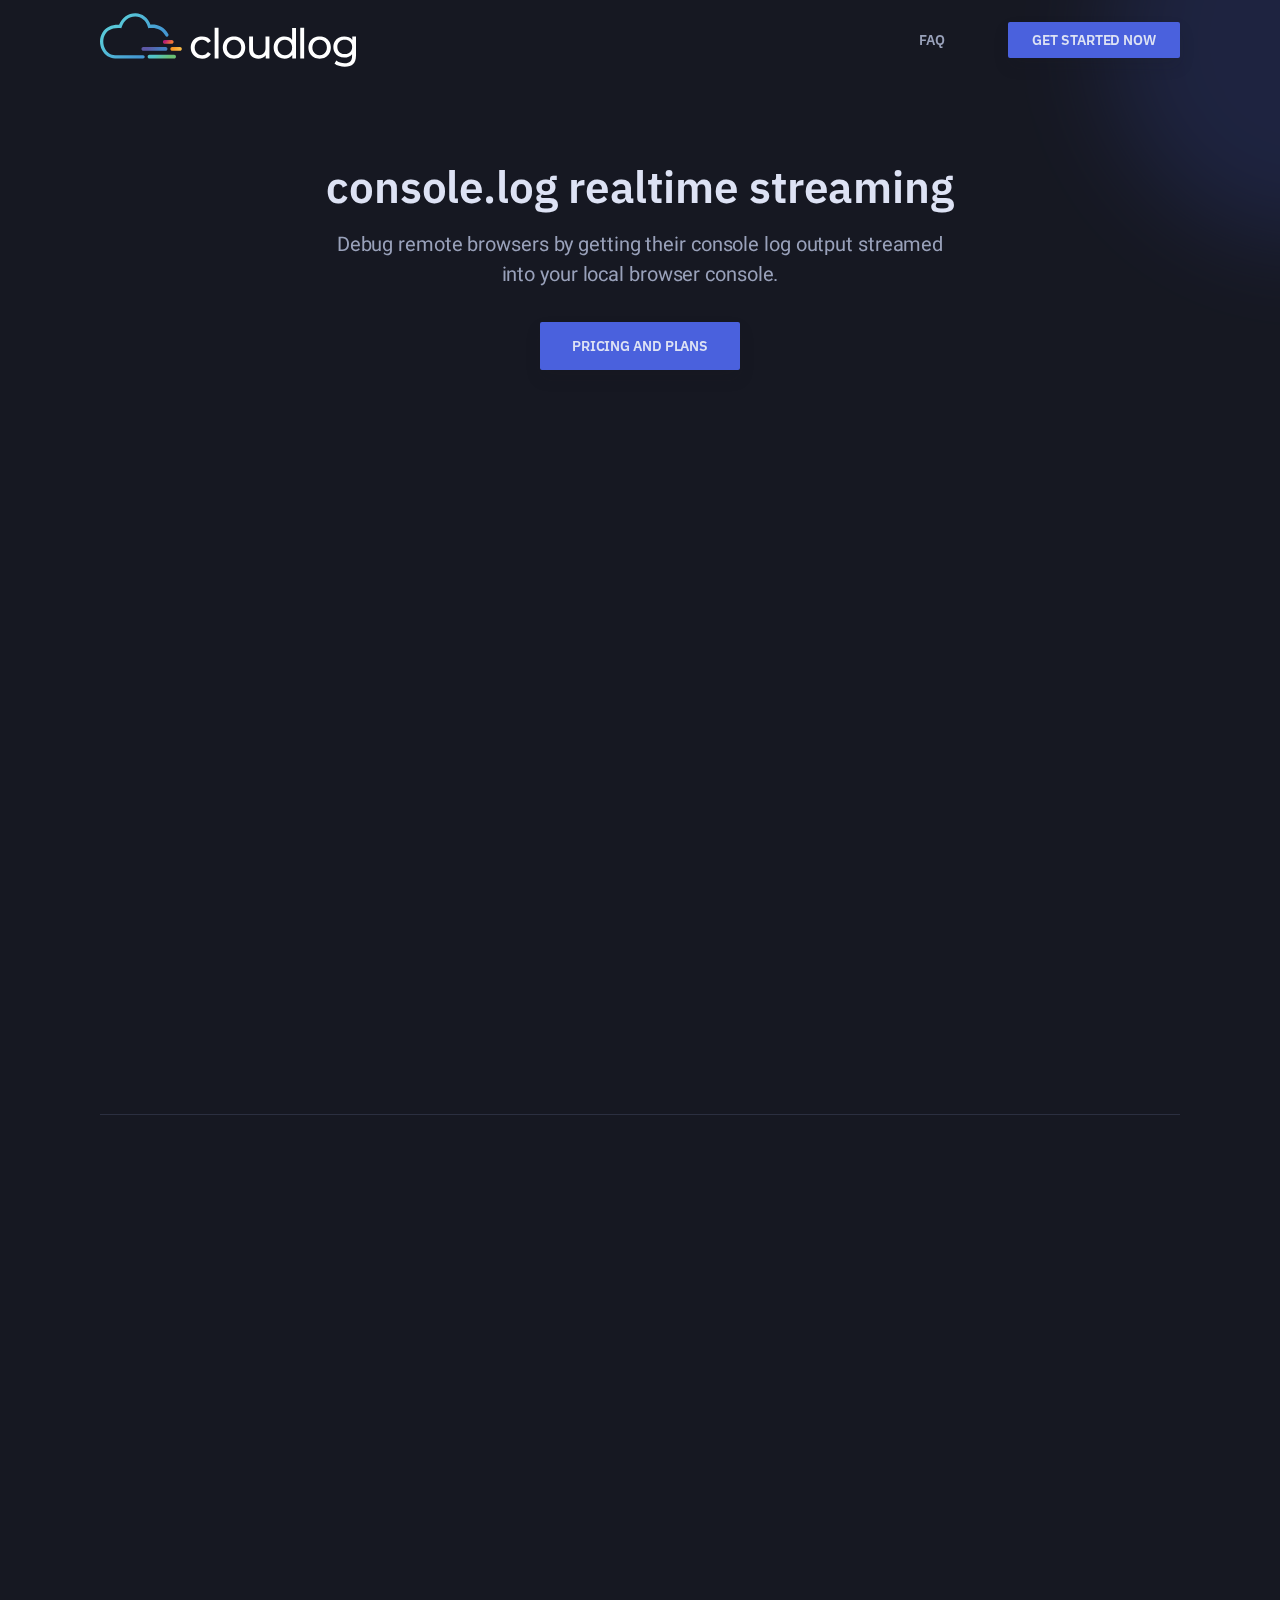
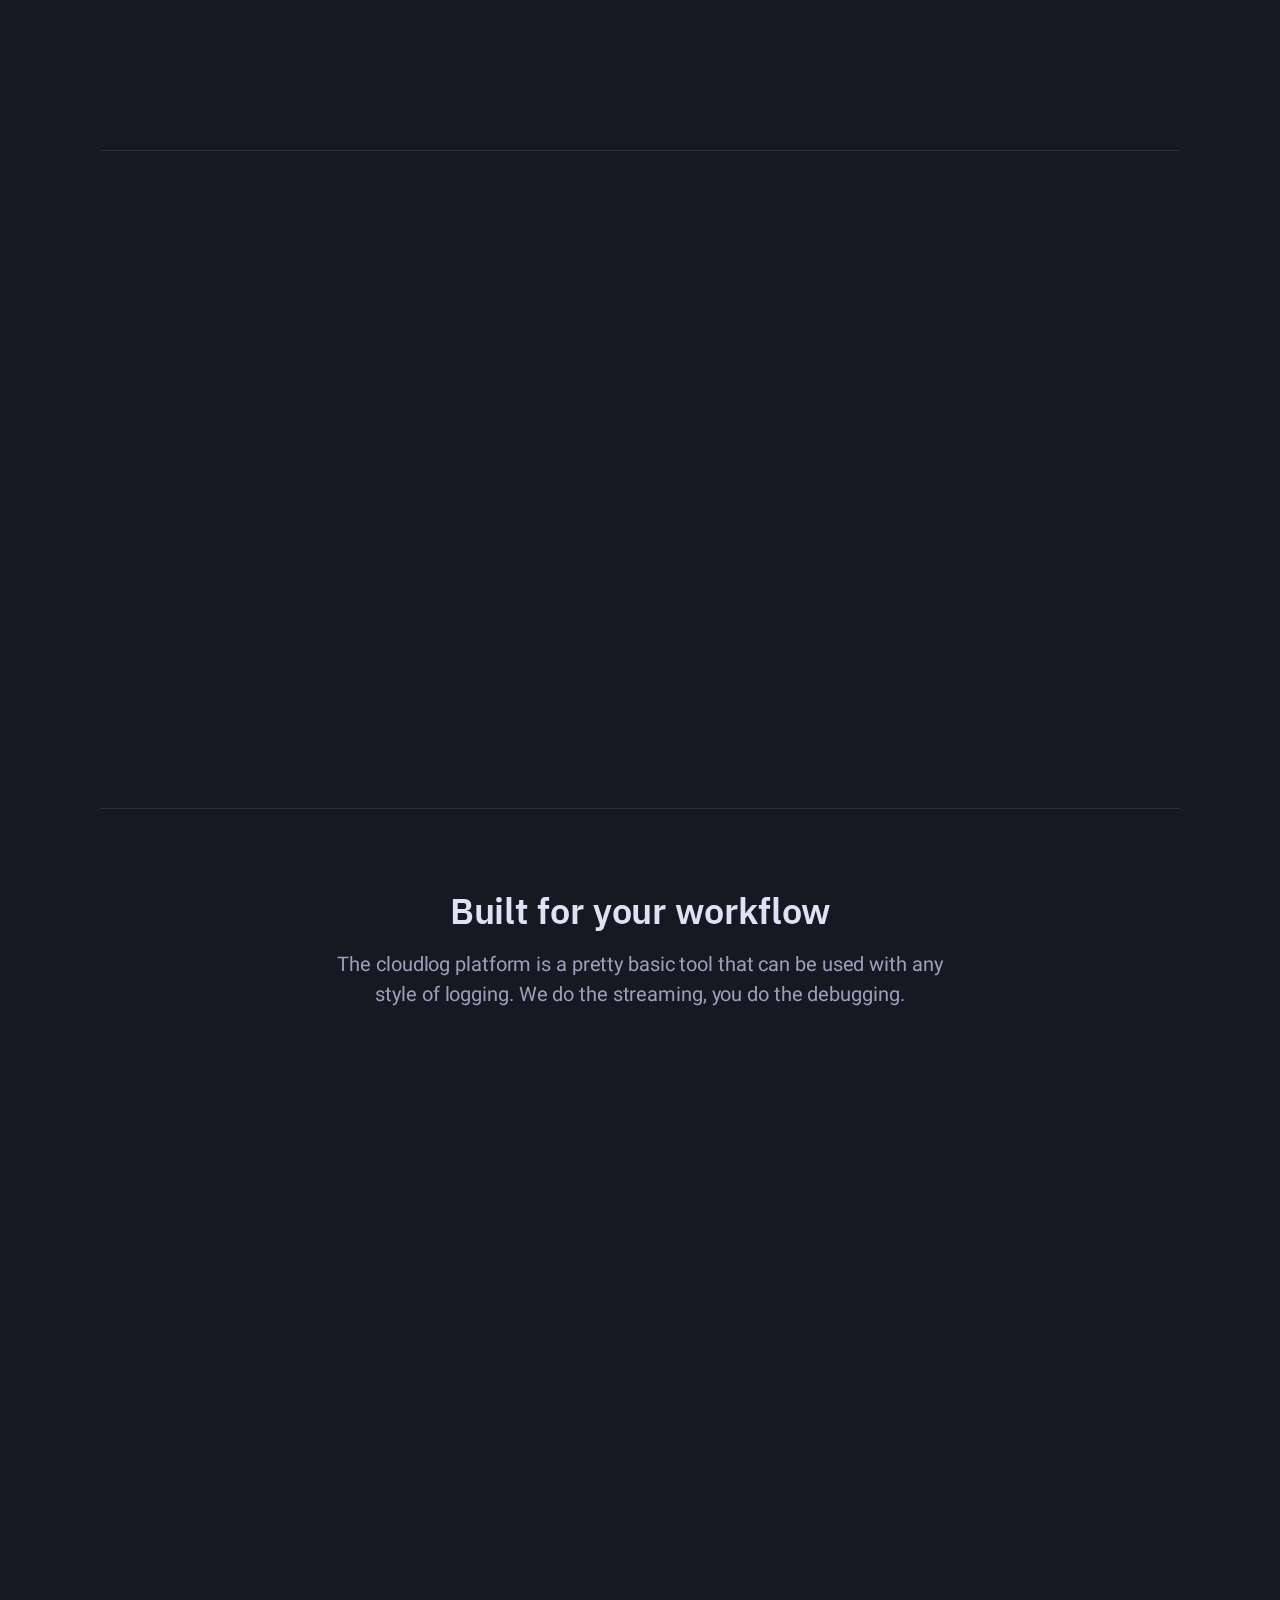
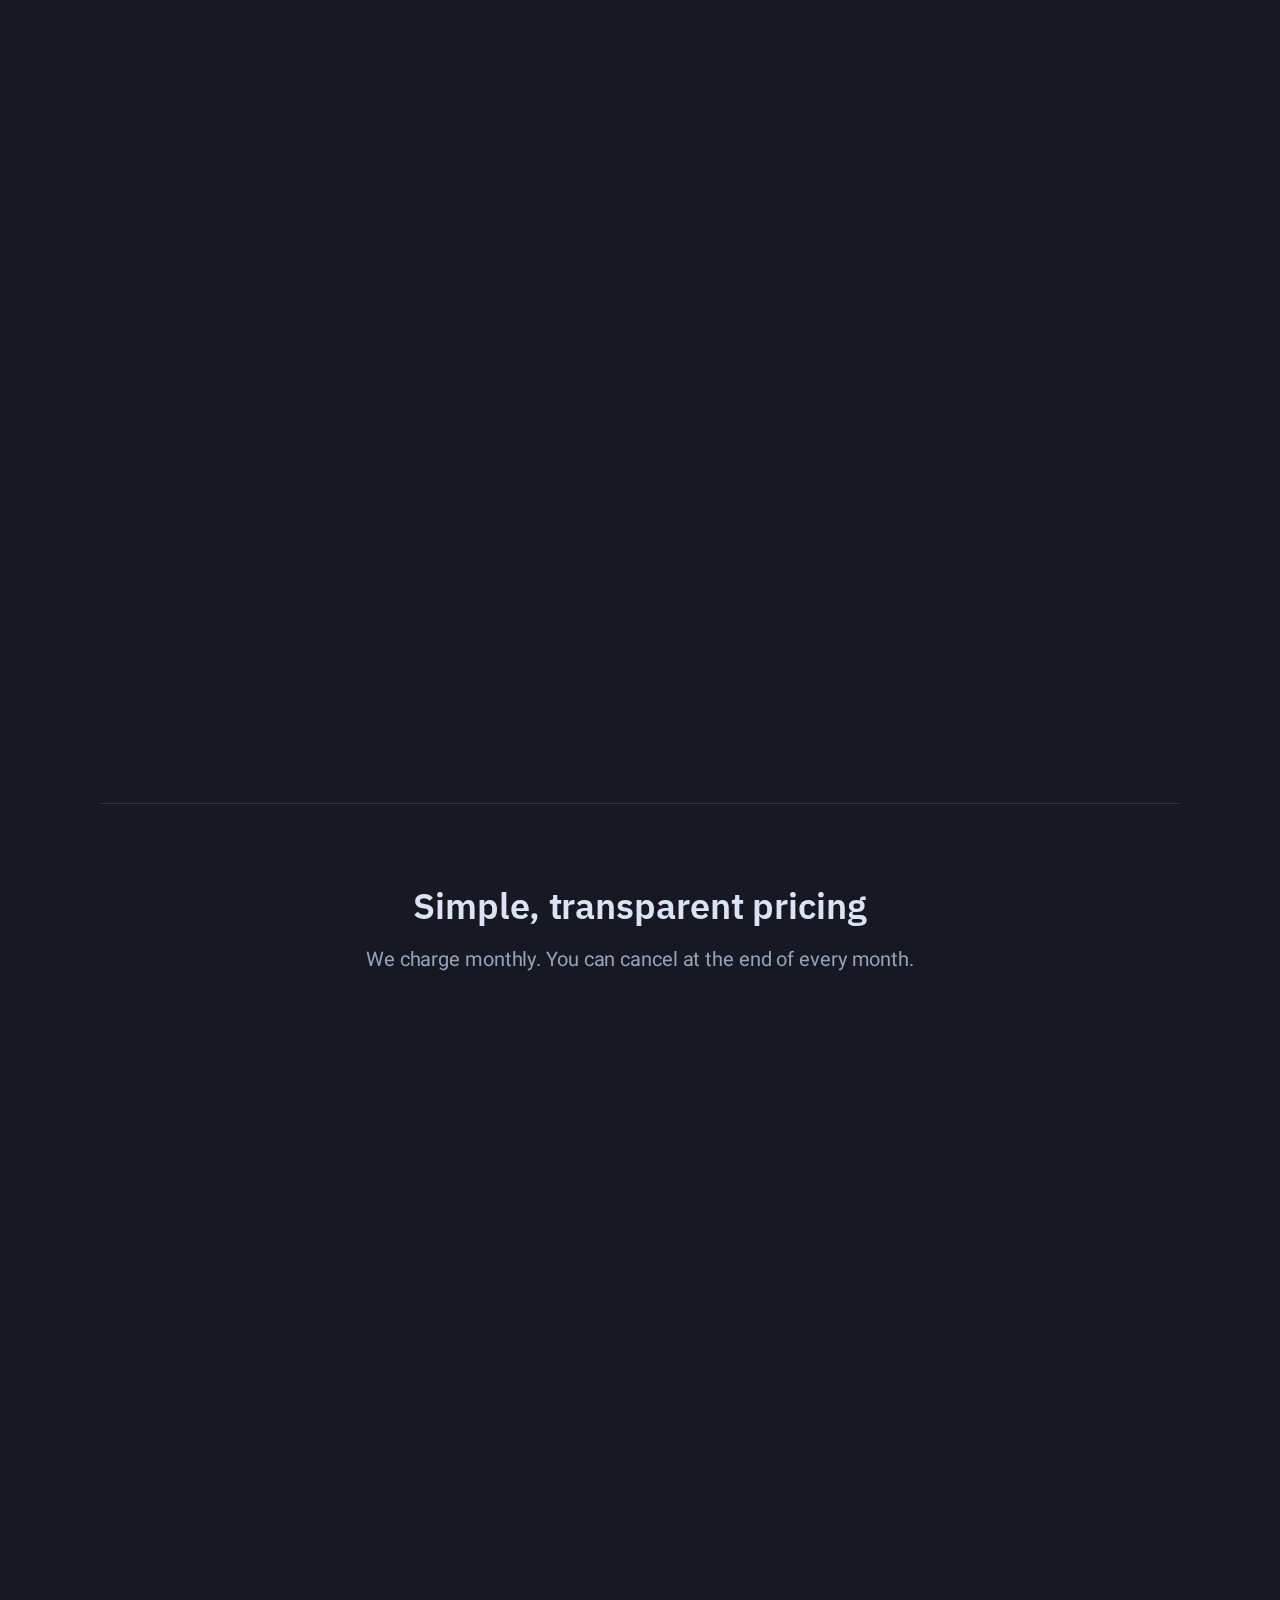
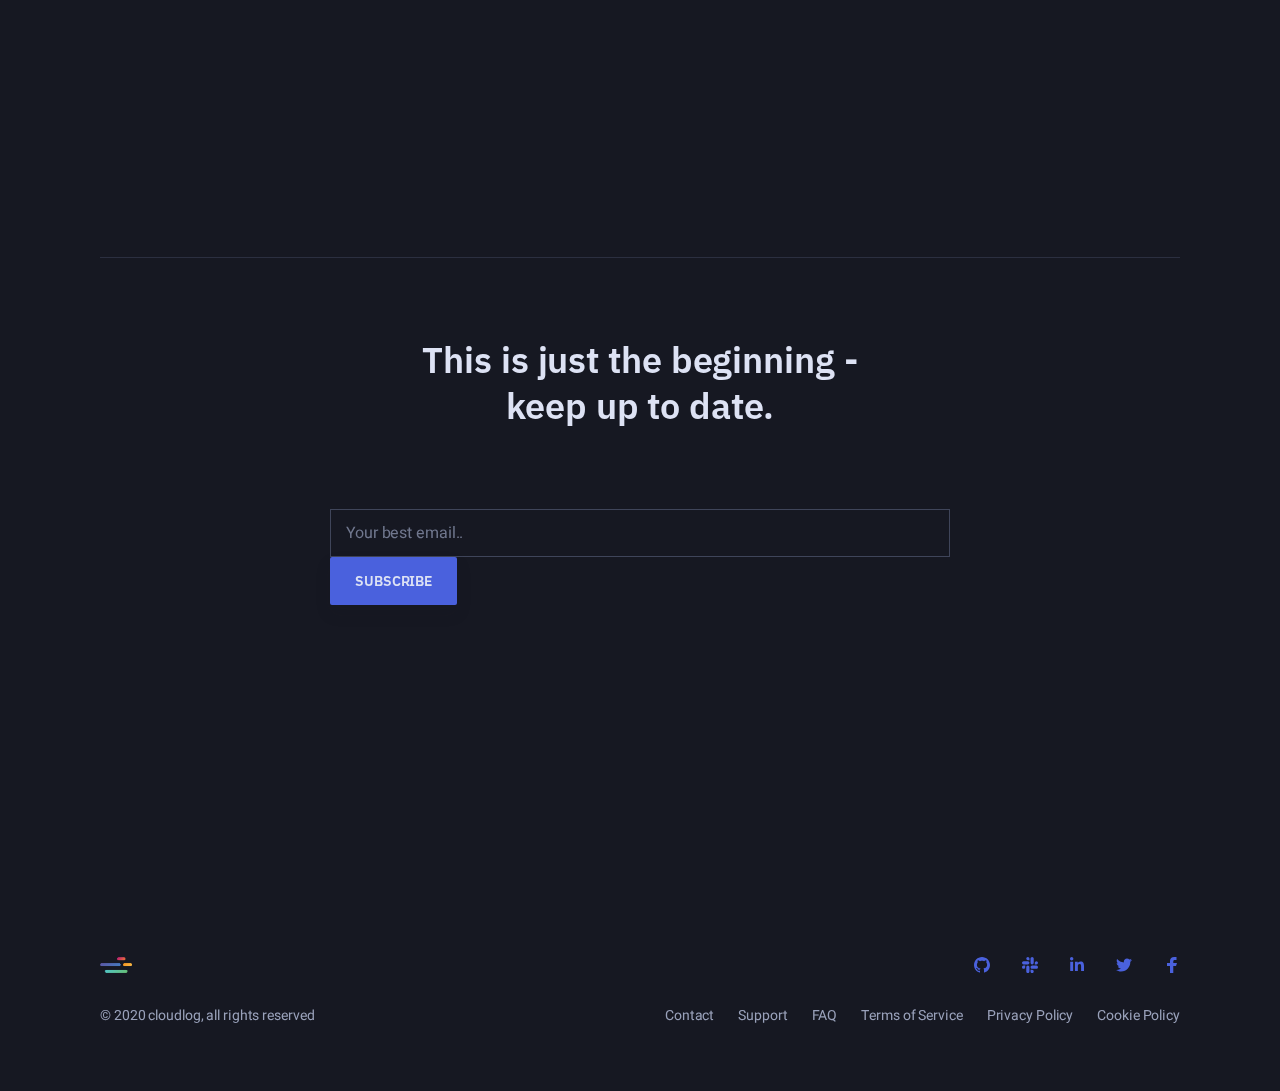
==== commit 22af1455: "build" ====
--- a/index.html
+++ b/index.html
@@ -1 +1 @@
-<!DOCTYPE html><html lang="en" class="no-js"><head><script type="text/javascript">var _iub=_iub||[];_iub.csConfiguration={lang:"en",ccpaAcknowledgeOnDisplay:!0,siteId:1835173,enableCcpa:!0,countryDetection:!0,cookiePolicyId:77019768,banner:{acceptButtonDisplay:!0,customizeButtonDisplay:!0,position:"float-top-center"}}</script><script type="text/javascript" src="//cdn.iubenda.com/cs/iubenda_cs.js" charset="UTF-8" async></script><meta charset="utf-8"><meta http-equiv="X-UA-Compatible" content="IE=edge"><meta name="viewport" content="width=device-width,initial-scale=1"><title>cloudlog - console.log realtime streaming</title><link rel="stylesheet" href="css/style.css"><script src="https://demo.cloudlog.dev/demo.js"></script><link href="//cdn-images.mailchimp.com/embedcode/classic-10_7.css" rel="stylesheet" type="text/css"><link rel="image_src" href="https://www.cloudlog.dev/screens/streaming.png"><meta itemprop="image" content="https://www.cloudlog.dev/screens/streaming.png"><meta name="msapplication-TileImage" content="https://www.cloudlog.dev/screens/streaming.png"><meta property="og:image" content="https://www.cloudlog.dev/screens/streaming.png"><meta property="og:image:width" content="1000"><meta property="og:image:height" content="670"><meta property="og:image:alt" content="cloudlog.dev"><meta property="og:description" content="console.log realtime streaming - Debug remote browsers by getting their console log output streamed into your local browser console. "><meta property="og:locale" content="en_us"><meta property="og:site_name" content="cloudlog.dev"><meta property="og:title" content="console.log realtime streaming"><meta property="twitter:card" content="summary"><meta property="twitter:title" content="console.log realtime streaming"><meta property="twitter:description" content="console.log realtime streaming - Debug remote browsers by getting their console log output streamed into your local browser console. "><meta property="twitter:image:width" content="1000"><meta property="twitter:image:height" content="670"><meta property="twitter:image:alt" content="cloudlog.dev"></head><body class="has-animations"><div class="body-wrap"><header class="site-header reveal-from-bottom"><div class="container"><div class="site-header-inner"><div class="brand"><h1 class="m-0"><a href="/"><img src="assets/cloudlog-logo-onblack.svg" alt="cloudlog logo" width="256"></a></h1></div><button id="header-nav-toggle" class="header-nav-toggle" aria-controls="primary-menu" aria-expanded="false"><span class="screen-reader">Menu</span> <span class="hamburger"><span class="hamburger-inner"></span></span></button><nav id="header-nav" class="header-nav"><div class="header-nav-inner"><ul class="list-reset text-xxs header-nav-right"><li><a href="faq.html">FAQ</a></li></ul><ul class="list-reset header-nav-right"><li><a class="button button-primary button-wide-mobile button-sm" href="https://ui.cloudlog.dev">Get started now</a></li></ul></div></nav></div></div></header><main class="site-content"><section class="hero section center-content illustration-section-01"><div class="container-sm"><div class="hero-inner section-inner"><div class="hero-content"><h1 class="mt-0 mb-16 reveal-from-bottom" data-reveal-delay="200">console.log realtime streaming</h1><div class="container-xs"><p class="mt-0 mb-32 reveal-from-bottom" data-reveal-delay="400">Use your own local browser console to debug the weirdest browser in the most remote locations.</p><div class="reveal-from-bottom" data-reveal-delay="600"><a class="button button-primary button-wide-mobile" href="#pricing">Pricing and plans</a></div></div></div><div class="hero-figure reveal-from-bottom illustration-element-01" data-reveal-value="20px" data-reveal-delay="800"><img class="has-shadow" src="screens/streaming.png" alt="Live Streaming" width="1000" height="670"></div></div></div></section><section class="features-tiles section"><div class="container"><div class="features-tiles-inner section-inner has-top-divider"><div class="tiles-wrap"><div class="tiles-item reveal-from-bottom"><div class="tiles-item-inner"><div class="features-tiles-item-header"><div class="features-tiles-item-image mb-16"><img src="images/feature-tile-icon-06.svg" alt="Easy start" width="64" height="64"></div></div><div class="features-tiles-item-content"><h4 class="mt-0 mb-8">Easy start</h4><p class="m-0 text-sm">Add one line of code to start streaming console log input.</p></div></div></div><div class="tiles-item reveal-from-bottom" data-reveal-delay="200"><div class="tiles-item-inner"><div class="features-tiles-item-header"><div class="features-tiles-item-image mb-16"><img src="images/feature-tile-icon-03.svg" alt="Live!" width="64" height="64"></div></div><div class="features-tiles-item-content"><h4 class="mt-0 mb-8">Live!</h4><p class="m-0 text-sm">Get the debugging logs from anybody currently using your site in their browser.</p></div></div></div><div class="tiles-item reveal-from-bottom" data-reveal-delay="400"><div class="tiles-item-inner"><div class="features-tiles-item-header"><div class="features-tiles-item-image mb-16"><img src="images/feature-tile-icon-04.svg" alt="Compatiblity" width="64" height="64"></div></div><div class="features-tiles-item-content"><h4 class="mt-0 mb-8">Compatibility</h4><p class="m-0 text-sm">Even with devices that do not have their own developer console (like apple watch).</p></div></div></div><div class="tiles-item reveal-from-bottom"><div class="tiles-item-inner"><div class="features-tiles-item-header"><div class="features-tiles-item-image mb-16"><img src="images/feature-tile-icon-01.svg" alt="Remote ready" width="64" height="64"></div></div><div class="features-tiles-item-content"><h4 class="mt-0 mb-8">Remote ready</h4><p class="m-0 text-sm">If you do not want to or cannot get access to a troublesome device.</p></div></div></div><div class="tiles-item reveal-from-bottom" data-reveal-delay="200"><div class="tiles-item-inner"><div class="features-tiles-item-header"><div class="features-tiles-item-image mb-16"><img src="images/feature-tile-icon-05.svg" alt="No installation" width="64" height="64"></div></div><div class="features-tiles-item-content"><h4 class="mt-0 mb-8">No installation</h4><p class="m-0 text-sm">Start without installing a browser plugin or native app - just use your own browser console.</p></div></div></div><div class="tiles-item reveal-from-bottom" data-reveal-delay="400"><div class="tiles-item-inner"><div class="features-tiles-item-header"><div class="features-tiles-item-image mb-16"><img src="images/feature-tile-icon-02.svg" alt="No Cable required" width="64" height="64"></div></div><div class="features-tiles-item-content"><h4 class="mt-0 mb-8">No Cable required</h4><p class="m-0 text-sm">No need for an usb cable (which probably your colleagues have stolen again, anyway)</p></div></div></div></div></div></div></section><section class="section center-content"><div class="container"><div class="section-inner has-top-divider"><div class="section-header reveal-from-bottom"><div class="container-xs"><h2 class="m-0">Installed in seconds, helpful forever.</h2></div></div><div class="reveal-from-bottom"><a class="modal-trigger" aria-controls="modal-01" data-video="video/screencast.mp4" href="#"><img class="has-shadow" src="video/screencast.png" alt="Screencast" width="712" height="400"></a></div><div id="modal-01" class="modal modal-video"><div class="modal-inner"><div class="responsive-video"><video controls src="#"></video></div></div></div></div></div></section><section class="features-split section"><div class="container"><div class="features-split-inner section-inner has-top-divider"><div class="section-header center-content"><div class="container-xs"><h2 class="mt-0 mb-16">Built for your workflow</h2><p class="m-0">The cloudlog platform is a pretty basic tool that can be used with any style of logging. We do the streaming, you do the debugging.</p></div></div><div class="split-wrap invert-mobile"><div class="split-item"><div class="split-item-content center-content-mobile reveal-from-left" data-reveal-container=".split-item"><h3 class="mt-0 mb-12">Quick Setup</h3><p class="m-0">We give you the code you need - just integrate it into your project. No matter if you have Vanilla Javascript or if you want to integrate it as npm package into your complex React / Vue project.</p></div><div class="split-item-image split-item-image-fill reveal-from-bottom" data-reveal-container=".split-item"><img class="has-shadow" src="screens/integration.png" alt="Quick setup" width="500" height="336"></div></div><div class="split-item"><div class="split-item-content center-content-mobile reveal-from-right" data-reveal-container=".split-item"><h3 class="mt-0 mb-12">Stream Management</h3><p class="m-0">Use the stream overview to see which devices from which locations logs are currently streaming logs into your local browser console.</p></div><div class="split-item-image split-item-image-fill reveal-from-left" data-reveal-container=".split-item"><img class="has-shadow" src="screens/selection.png" alt="Features split image 02" width="500" height="336"></div></div><div class="split-item"><div class="split-item-content center-content-mobile reveal-from-left" data-reveal-container=".split-item"><h3 class="mt-0 mb-12">Replay</h3><p class="m-0">Just select an older stream at any time, replay it and check if your debugging had taken effect.</p></div><div class="split-item-image split-item-image-fill reveal-from-bottom" data-reveal-container=".split-item"><img class="has-shadow" src="screens/streaming.png" alt="Features split image 03" width="500" height="336"></div></div></div></div></div></section><section class="pricing section" id="pricing"><div class="container"><div class="pricing-inner section-inner has-top-divider"><div class="section-header center-content"><div class="container-xs"><h2 class="mt-0 mb-16">Simple, transparent pricing</h2><p class="m-0">We charge monthly. You can cancel at the end of every month.</p></div></div><div class="tiles-wrap"><div class="tiles-item reveal-from-bottom"><div class="tiles-item-inner has-shadow"><div class="pricing-item-content"><div class="pricing-item-header pb-24 mb-24"><div class="pricing-item-price mb-4"><span class="pricing-item-price-currency h2">€</span> <span class="pricing-item-price-amount h1">19,20</span> <span class="pricing-item-price-after text-xs">/month</span></div><div class="text-xs text-color-low">Basic subscription</div></div><div class="pricing-item-features mb-40"><div class="pricing-item-features-title h6 text-xs text-color-high mb-24">What’s included</div><ul class="pricing-item-features-list list-reset text-xs mb-32"><li class="is-checked">Real time log streaming</li><li class="is-checked">SDK integration</li><li class="is-checked">Receive logs while you are online</li><li class="is-checked">Low priority support</li><li>Record logs while you are offline</li><li>Share and collaborate on logs</li><li>On Premise Setup</li><li>Service Level Agreement</li></ul></div></div><a class="button button-primary button-wide-mobile" href="https://ui.cloudlog.dev">Start Trial</a></div></div><div class="tiles-item reveal-from-bottom" data-reveal-delay="200"><div class="tiles-item-inner has-shadow"><div class="pricing-item-content"><div class="pricing-item-header pb-24 mb-24"><div class="pricing-item-price mb-4"><span class="pricing-item-price-currency h2">€</span> <span class="pricing-item-price-amount h1">38,40</span> <span class="pricing-item-price-after text-xs">/month</span></div><div class="text-xs text-color-low">Pro subscription</div></div><div class="pricing-item-features mb-40"><div class="pricing-item-features-title h6 text-xs text-color-high mb-24">What’s included</div><ul class="pricing-item-features-list list-reset text-xs mb-32"><li class="is-checked">Real time log streaming</li><li class="is-checked">SDK integration</li><li class="is-checked">Receive logs while you are online</li><li class="is-checked">High priority support</li><li class="is-checked">Record logs while you are offline</li><li class="is-checked">Share and collaborate on logs</li><li>On Premise Setup</li><li>Service Level Agreement</li></ul></div></div><button class="button button-primary button-wide-mobile modal-trigger" aria-controls="earlyaccess-modal">Early Access</button></div></div><div class="tiles-item reveal-from-bottom" data-reveal-delay="400"><div class="tiles-item-inner has-shadow"><div class="pricing-item-content"><div class="pricing-item-header pb-24 mb-24"><div class="pricing-item-price mb-4"><span class="pricing-item-price-amount h1">Individual</span></div><div class="text-xs text-color-low">Enterprise Installation</div></div><div class="pricing-item-features mb-40"><div class="pricing-item-features-title h6 text-xs text-color-high mb-24">What’s included</div><ul class="pricing-item-features-list list-reset text-xs mb-32"><li class="is-checked">Real time log streaming</li><li class="is-checked">SDK integration</li><li class="is-checked">Receive logs while you are online</li><li class="is-checked">24/7 support</li><li class="is-checked">Record logs while you are offline</li><li class="is-checked">Share and collaborate on logs</li><li class="is-checked">On Premise Setup</li><li class="is-checked">Service Level Agreement</li></ul></div></div><a class="button button-primary button-wide-mobile" href="mailto:klaus@cloudlog.dev?subject=enterprise">Get in contact</a></div></div></div></div></div></section><section class="section"><div class="container"><div class="section-inner has-top-divider"><div class="container-xs"><div class="section-header center-content"><h2 class="m-0">This is just the beginning -<br>keep up to date.</h2></div><div class="mb-24"><div class="form-group-desktop"><form style="width:100%" action="https://dev.us19.list-manage.com/subscribe/post?u=ba7ad821c5337d987a60295d8&amp;id=cd6fdc2f9d&SIGNUP=beginning" method="post" id="mc-embedded-subscribe-form" name="mc-embedded-subscribe-form" class="validate" target="_blank" novalidate><div id="mc_embed_signup_scroll"><div class="mc-field-group"><input type="email" value="" name="EMAIL" placeholder="Your best email.." class="form-input required email" id="mce-EMAIL"></div><div id="mce-responses" class="clear"><div class="response" id="mce-error-response" style="display:none"></div><div class="response" id="mce-success-response" style="display:none"></div></div><div style="position:absolute;left:-5000px" aria-hidden="true"><input type="text" name="b_ba7ad821c5337d987a60295d8_cd6fdc2f9d" tabindex="-1" value=""></div><div class="clear"><input type="submit" value="Subscribe" name="subscribe" id="mc-embedded-subscribe" class="button button-primary"></div></div></form></div></div></div></div></div></section><section class="cta section center-content-mobile reveal-from-bottom"><div class="container"><div class="cta-inner section-inner cta-split"><div class="cta-slogan"><h3 class="m-0">Feel the magic of a good and simple tool.</h3></div><div class="cta-action"><a class="button button-wide-mobile" href="https://ui.cloudlog.dev">Get started now</a></div></div></div></section></main><footer class="site-footer center-content-mobile"><div class="container"><div class="site-footer-inner"><div class="footer-top space-between text-xxs"><div class="brand"><a href="index.html"><img src="assets/favicon4.png" alt="cloudlog" width="32" height="32"></a></div><div class="footer-social"><ul class="list-reset"><li><a href="https://github.com/cloudlogdev" target="_blank"><svg width="16" height="16" viewBox="0 0 1024 1024" fill="none" xmlns="http://www.w3.org/2000/svg"><path fill-rule="evenodd" clip-rule="evenodd" d="M8 0C3.58 0 0 3.58 0 8C0 11.54 2.29 14.53 5.47 15.59C5.87 15.66 6.02 15.42 6.02 15.21C6.02 15.02 6.01 14.39 6.01 13.72C4 14.09 3.48 13.23 3.32 12.78C3.23 12.55 2.84 11.84 2.5 11.65C2.22 11.5 1.82 11.13 2.49 11.12C3.12 11.11 3.57 11.7 3.72 11.94C4.44 13.15 5.59 12.81 6.05 12.6C6.12 12.08 6.33 11.73 6.56 11.53C4.78 11.33 2.92 10.64 2.92 7.58C2.92 6.71 3.23 5.99 3.74 5.43C3.66 5.23 3.38 4.41 3.82 3.31C3.82 3.31 4.49 3.1 6.02 4.13C6.66 3.95 7.34 3.86 8.02 3.86C8.7 3.86 9.38 3.95 10.02 4.13C11.55 3.09 12.22 3.31 12.22 3.31C12.66 4.41 12.38 5.23 12.3 5.43C12.81 5.99 13.12 6.7 13.12 7.58C13.12 10.65 11.25 11.33 9.47 11.53C9.76 11.78 10.01 12.26 10.01 13.01C10.01 14.08 10 14.94 10 15.21C10 15.42 10.15 15.67 10.55 15.59C13.71 14.53 16 11.53 16 8C16 3.58 12.42 0 8 0Z" transform="scale(64)"/></svg></a></li><li><a href="https://github.com/cloudlogdev" target="_blank"><svg viewBox="0 0 2447.6 2452.5" width="16" height="16" xmlns="https://join.slack.com/t/cloudlogdev/shared_invite/zt-d4we5kw7-2iTSP5BOzZmvmi73Brw3Fg"><g clip-rule="evenodd" fill-rule="evenodd"><path d="m897.4 0c-135.3.1-244.8 109.9-244.7 245.2-.1 135.3 109.5 245.1 244.8 245.2h244.8v-245.1c.1-135.3-109.5-245.1-244.9-245.3.1 0 .1 0 0 0m0 654h-652.6c-135.3.1-244.9 109.9-244.8 245.2-.2 135.3 109.4 245.1 244.7 245.3h652.7c135.3-.1 244.9-109.9 244.8-245.2.1-135.4-109.5-245.2-244.8-245.3z"/><path d="m2447.6 899.2c.1-135.3-109.5-245.1-244.8-245.2-135.3.1-244.9 109.9-244.8 245.2v245.3h244.8c135.3-.1 244.9-109.9 244.8-245.3zm-652.7 0v-654c.1-135.2-109.4-245-244.7-245.2-135.3.1-244.9 109.9-244.8 245.2v654c-.2 135.3 109.4 245.1 244.7 245.3 135.3-.1 244.9-109.9 244.8-245.3z"/><path d="m1550.1 2452.5c135.3-.1 244.9-109.9 244.8-245.2.1-135.3-109.5-245.1-244.8-245.2h-244.8v245.2c-.1 135.2 109.5 245 244.8 245.2zm0-654.1h652.7c135.3-.1 244.9-109.9 244.8-245.2.2-135.3-109.4-245.1-244.7-245.3h-652.7c-135.3.1-244.9 109.9-244.8 245.2-.1 135.4 109.4 245.2 244.7 245.3z"/><path d="m0 1553.2c-.1 135.3 109.5 245.1 244.8 245.2 135.3-.1 244.9-109.9 244.8-245.2v-245.2h-244.8c-135.3.1-244.9 109.9-244.8 245.2zm652.7 0v654c-.2 135.3 109.4 245.1 244.7 245.3 135.3-.1 244.9-109.9 244.8-245.2v-653.9c.2-135.3-109.4-245.1-244.7-245.3-135.4 0-244.9 109.8-244.8 245.1 0 0 0 .1 0 0"/></g></svg></a></li><li><a href="https://www.linkedin.com/company/cloudlogdev" target="_blank"><svg width="14" height="16" xmlns="http://www.w3.org/2000/svg" viewBox="0 0 448.1 512"><path d="M100.3 448H7.4V148.9h92.9V448zM53.8 108.1C24.1 108.1 0 83.5 0 53.8S24.1 0 53.8 0s53.8 24.1 53.8 53.8-24.1 54.3-53.8 54.3zM448 448h-92.7V302.4c0-34.7-.7-79.2-48.3-79.2-48.3 0-55.7 37.7-55.7 76.7V448h-92.8V148.9h89.1v40.8h1.3c12.4-23.5 42.7-48.3 87.9-48.3 94 0 111.3 61.9 111.3 142.3V448h-.1z"/></svg></a></li><li><a href="https://twitter.com/cloudlogDev" target="_blank"><svg width="16" height="16" viewBox="0 0 16 16" xmlns="http://www.w3.org/2000/svg"><title>Twitter</title><path d="M16 3c-.6.3-1.2.4-1.9.5.7-.4 1.2-1 1.4-1.8-.6.4-1.3.6-2.1.8-.6-.6-1.5-1-2.4-1-1.7 0-3.2 1.5-3.2 3.3 0 .3 0 .5.1.7-2.7-.1-5.2-1.4-6.8-3.4-.3.5-.4 1-.4 1.7 0 1.1.6 2.1 1.5 2.7-.5 0-1-.2-1.5-.4C.7 7.7 1.8 9 3.3 9.3c-.3.1-.6.1-.9.1-.2 0-.4 0-.6-.1.4 1.3 1.6 2.3 3.1 2.3-1.1.9-2.5 1.4-4.1 1.4H0c1.5.9 3.2 1.5 5 1.5 6 0 9.3-5 9.3-9.3v-.4C15 4.3 15.6 3.7 16 3z"/></svg></a></li><li><a href="https://www.facebook.com/cloudlog.dev" target="_blank"><svg width="16" height="16" viewBox="0 0 16 16" xmlns="http://www.w3.org/2000/svg"><title>Facebook</title><path d="M6.023 16L6 9H3V6h3V4c0-2.7 1.672-4 4.08-4 1.153 0 2.144.086 2.433.124v2.821h-1.67c-1.31 0-1.563.623-1.563 1.536V6H13l-1 3H9.28v7H6.023z"/></svg></a></li></ul></div></div><div class="footer-bottom space-between text-xxs invert-order-desktop"><nav class="footer-nav"><ul class="list-reset"><li><a href="mailto:klaus@cloudlog.dev">Contact</a></li><li><a href="mailto:support@cloudlog.dev">Support</a></li><li><a href="faq.html">FAQ</a></li><li><a href="terms.html">Terms of Service</a></li><li><a href="privacy.html">Privacy Policy</a></li><li><a href="cookies.html">Cookie Policy</a></li></ul></nav><div class="footer-copyright">&copy; 2020 cloudlog, all rights reserved</div></div></div></div></footer><div id="earlyaccess-modal" class="modal"><div class="modal-inner"><div class="modal-content"><h2 class="mt-0">Subscribe for early access</h2><form style="width:100%" action="https://dev.us19.list-manage.com/subscribe/post?u=ba7ad821c5337d987a60295d8&amp;id=cd6fdc2f9d&SIGNUP=earlyaccess" method="post" id="mc-embedded-subscribe-form" name="mc-embedded-subscribe-form" class="validate" target="_blank" novalidate><div id="mc_embed_signup_scroll"><div class="mc-field-group"><input type="email" value="" name="EMAIL" placeholder="Your best email.." class="form-input required email" id="mce-EMAIL"></div><div id="mce-responses" class="clear"><div class="response" id="mce-error-response" style="display:none"></div><div class="response" id="mce-success-response" style="display:none"></div></div><div style="position:absolute;left:-5000px" aria-hidden="true"><input type="text" name="b_ba7ad821c5337d987a60295d8_cd6fdc2f9d" tabindex="-1" value=""></div><div class="clear"><input type="submit" value="Subscribe" name="subscribe" id="mc-embedded-subscribe" class="button button-primary"></div></div></form></div></div></div></div><script src="js/main.min.js"></script><script async src="https://www.googletagmanager.com/gtag/js?id=UA-161851781-1"></script><script>function gtag(){dataLayer.push(arguments)}window.dataLayer=window.dataLayer||[],gtag("js",new Date),gtag("config","UA-161851781-1",{anonymize_ip:!0})</script><script id="ze-snippet" src="https://static.zdassets.com/ekr/snippet.js?key=80627bf2-4e1c-4682-bdb2-b26be5b1a79e"></script><script type="text/javascript" src="//s3.amazonaws.com/downloads.mailchimp.com/js/mc-validate.js"></script><script type="text/javascript">jQuery,window.fnames=new Array,window.ftypes=new Array,fnames[0]="EMAIL",ftypes[0]="email",fnames[1]="FNAME",ftypes[1]="text",fnames[2]="LNAME",ftypes[2]="text",fnames[3]="ADDRESS",ftypes[3]="address",fnames[4]="PHONE",ftypes[4]="phone",fnames[5]="BIRTHDAY",ftypes[5]="birthday",fnames[6]="PLACEMENT",ftypes[6]="text";var $mcj=jQuery.noConflict(!0)</script></body></html>+<!DOCTYPE html><html lang="en" class="no-js"><head><script type="text/javascript">var _iub=_iub||[];_iub.csConfiguration={lang:"en",ccpaAcknowledgeOnDisplay:!0,siteId:1835173,enableCcpa:!0,countryDetection:!0,cookiePolicyId:77019768,banner:{acceptButtonDisplay:!0,customizeButtonDisplay:!0,position:"float-top-center"}}</script><script type="text/javascript" src="//cdn.iubenda.com/cs/iubenda_cs.js" charset="UTF-8" async></script><meta charset="utf-8"><meta http-equiv="X-UA-Compatible" content="IE=edge"><meta name="viewport" content="width=device-width,initial-scale=1"><title>cloudlog - console.log realtime streaming</title><link rel="stylesheet" href="css/style.css"><script src="https://demo.cloudlog.dev/demo.js"></script><link href="//cdn-images.mailchimp.com/embedcode/classic-10_7.css" rel="stylesheet" type="text/css"><link rel="image_src" href="https://www.cloudlog.dev/screens/streaming.png"><meta itemprop="image" content="https://www.cloudlog.dev/screens/streaming.png"><meta name="msapplication-TileImage" content="https://www.cloudlog.dev/screens/streaming.png"><meta property="og:image" content="https://www.cloudlog.dev/screens/streaming.png"><meta property="og:image:width" content="1000"><meta property="og:image:height" content="670"><meta property="og:image:alt" content="cloudlog.dev"><meta property="og:description" content="console.log realtime streaming - Debug remote browsers by getting their console log output streamed into your local browser console. "><meta property="og:locale" content="en_us"><meta property="og:site_name" content="cloudlog.dev"><meta property="og:title" content="console.log realtime streaming"><meta property="twitter:card" content="summary"><meta property="twitter:title" content="console.log realtime streaming"><meta property="twitter:description" content="console.log realtime streaming - Debug remote browsers by getting their console log output streamed into your local browser console. "><meta property="twitter:image:width" content="1000"><meta property="twitter:image:height" content="670"><meta property="twitter:image:alt" content="cloudlog.dev"></head><body class="has-animations"><div class="body-wrap"><header class="site-header reveal-from-bottom"><div class="container"><div class="site-header-inner"><div class="brand"><h1 class="m-0"><a href="/"><img src="assets/cloudlog-logo-onblack.svg" alt="cloudlog logo" width="256"></a></h1></div><button id="header-nav-toggle" class="header-nav-toggle" aria-controls="primary-menu" aria-expanded="false"><span class="screen-reader">Menu</span> <span class="hamburger"><span class="hamburger-inner"></span></span></button><nav id="header-nav" class="header-nav"><div class="header-nav-inner"><ul class="list-reset text-xxs header-nav-right"><li><a href="faq.html">FAQ</a></li></ul><ul class="list-reset header-nav-right"><li><a class="button button-primary button-wide-mobile button-sm" href="https://ui.cloudlog.dev">Get started now</a></li></ul></div></nav></div></div></header><main class="site-content"><section class="hero section center-content illustration-section-01"><div class="container-sm"><div class="hero-inner section-inner"><div class="hero-content"><h1 class="mt-0 mb-16 reveal-from-bottom" data-reveal-delay="200">console.log realtime streaming</h1><div class="container-xs"><p class="mt-0 mb-32 reveal-from-bottom" data-reveal-delay="400">Debug remote browsers by getting their console log output streamed into your local browser console.</p><div class="reveal-from-bottom" data-reveal-delay="600"><a class="button button-primary button-wide-mobile" href="#pricing">Pricing and plans</a></div></div></div><div class="hero-figure reveal-from-bottom illustration-element-01" data-reveal-value="20px" data-reveal-delay="800"><img class="has-shadow" src="screens/streaming.png" alt="Live Streaming" width="1000" height="670"></div></div></div></section><section class="features-tiles section"><div class="container"><div class="features-tiles-inner section-inner has-top-divider"><div class="tiles-wrap"><div class="tiles-item reveal-from-bottom"><div class="tiles-item-inner"><div class="features-tiles-item-header"><div class="features-tiles-item-image mb-16"><img src="images/feature-tile-icon-06.svg" alt="Easy start" width="64" height="64"></div></div><div class="features-tiles-item-content"><h4 class="mt-0 mb-8">Easy start</h4><p class="m-0 text-sm">Add one line of code to start streaming console log input.</p></div></div></div><div class="tiles-item reveal-from-bottom" data-reveal-delay="200"><div class="tiles-item-inner"><div class="features-tiles-item-header"><div class="features-tiles-item-image mb-16"><img src="images/feature-tile-icon-03.svg" alt="Live!" width="64" height="64"></div></div><div class="features-tiles-item-content"><h4 class="mt-0 mb-8">Live!</h4><p class="m-0 text-sm">Get the debugging logs from anybody currently using your site in their browser.</p></div></div></div><div class="tiles-item reveal-from-bottom" data-reveal-delay="400"><div class="tiles-item-inner"><div class="features-tiles-item-header"><div class="features-tiles-item-image mb-16"><img src="images/feature-tile-icon-04.svg" alt="Compatiblity" width="64" height="64"></div></div><div class="features-tiles-item-content"><h4 class="mt-0 mb-8">Compatibility</h4><p class="m-0 text-sm">Even with devices that do not have their own developer console (like apple watch).</p></div></div></div><div class="tiles-item reveal-from-bottom"><div class="tiles-item-inner"><div class="features-tiles-item-header"><div class="features-tiles-item-image mb-16"><img src="images/feature-tile-icon-01.svg" alt="Remote ready" width="64" height="64"></div></div><div class="features-tiles-item-content"><h4 class="mt-0 mb-8">Remote ready</h4><p class="m-0 text-sm">If you do not want to or cannot get access to a troublesome device.</p></div></div></div><div class="tiles-item reveal-from-bottom" data-reveal-delay="200"><div class="tiles-item-inner"><div class="features-tiles-item-header"><div class="features-tiles-item-image mb-16"><img src="images/feature-tile-icon-05.svg" alt="No installation" width="64" height="64"></div></div><div class="features-tiles-item-content"><h4 class="mt-0 mb-8">No installation</h4><p class="m-0 text-sm">Start without installing a browser plugin or native app - just use your own browser console.</p></div></div></div><div class="tiles-item reveal-from-bottom" data-reveal-delay="400"><div class="tiles-item-inner"><div class="features-tiles-item-header"><div class="features-tiles-item-image mb-16"><img src="images/feature-tile-icon-02.svg" alt="No Cable required" width="64" height="64"></div></div><div class="features-tiles-item-content"><h4 class="mt-0 mb-8">No Cable required</h4><p class="m-0 text-sm">No need for an usb cable (which probably your colleagues have stolen again, anyway)</p></div></div></div></div></div></div></section><section class="section center-content"><div class="container"><div class="section-inner has-top-divider"><div class="section-header reveal-from-bottom"><div class="container-xs"><h2 class="m-0">Installed in seconds, helpful forever.</h2></div></div><div class="reveal-from-bottom"><a class="modal-trigger" aria-controls="modal-01" data-video="video/screencast.mp4" href="#"><img class="has-shadow" src="video/screencast.png" alt="Screencast" width="712" height="400"></a></div><div id="modal-01" class="modal modal-video"><div class="modal-inner"><div class="responsive-video"><video controls src="#"></video></div></div></div></div></div></section><section class="features-split section"><div class="container"><div class="features-split-inner section-inner has-top-divider"><div class="section-header center-content"><div class="container-xs"><h2 class="mt-0 mb-16">Built for your workflow</h2><p class="m-0">The cloudlog platform is a pretty basic tool that can be used with any style of logging. We do the streaming, you do the debugging.</p></div></div><div class="split-wrap invert-mobile"><div class="split-item"><div class="split-item-content center-content-mobile reveal-from-left" data-reveal-container=".split-item"><h3 class="mt-0 mb-12">Quick Setup</h3><p class="m-0">We give you the code you need - just integrate it into your project. No matter if you have Vanilla Javascript or if you want to integrate it as npm package into your complex React / Vue project.</p></div><div class="split-item-image split-item-image-fill reveal-from-bottom" data-reveal-container=".split-item"><img class="has-shadow" src="screens/integration.png" alt="Quick setup" width="500" height="336"></div></div><div class="split-item"><div class="split-item-content center-content-mobile reveal-from-right" data-reveal-container=".split-item"><h3 class="mt-0 mb-12">Stream Management</h3><p class="m-0">Use the stream overview to see which devices from which locations logs are currently streaming logs into your local browser console.</p></div><div class="split-item-image split-item-image-fill reveal-from-left" data-reveal-container=".split-item"><img class="has-shadow" src="screens/selection.png" alt="Features split image 02" width="500" height="336"></div></div><div class="split-item"><div class="split-item-content center-content-mobile reveal-from-left" data-reveal-container=".split-item"><h3 class="mt-0 mb-12">Replay</h3><p class="m-0">Just select an older stream at any time, replay it and check if your debugging had taken effect.</p></div><div class="split-item-image split-item-image-fill reveal-from-bottom" data-reveal-container=".split-item"><img class="has-shadow" src="screens/streaming.png" alt="Features split image 03" width="500" height="336"></div></div></div></div></div></section><section class="pricing section" id="pricing"><div class="container"><div class="pricing-inner section-inner has-top-divider"><div class="section-header center-content"><div class="container-xs"><h2 class="mt-0 mb-16">Simple, transparent pricing</h2><p class="m-0">We charge monthly. You can cancel at the end of every month.</p></div></div><div class="tiles-wrap"><div class="tiles-item reveal-from-bottom"><div class="tiles-item-inner has-shadow"><div class="pricing-item-content"><div class="pricing-item-header pb-24 mb-24"><div class="pricing-item-price mb-4"><span class="pricing-item-price-currency h2">€</span> <span class="pricing-item-price-amount h1">19,20</span> <span class="pricing-item-price-after text-xs">/month</span></div><div class="text-xs text-color-low">Basic subscription</div></div><div class="pricing-item-features mb-40"><div class="pricing-item-features-title h6 text-xs text-color-high mb-24">What’s included</div><ul class="pricing-item-features-list list-reset text-xs mb-32"><li class="is-checked">Real time log streaming</li><li class="is-checked">SDK integration</li><li class="is-checked">Receive logs while you are online</li><li class="is-checked">Low priority support</li><li>Record logs while you are offline</li><li>Share and collaborate on logs</li><li>On Premise Setup</li><li>Service Level Agreement</li></ul></div></div><a class="button button-primary button-wide-mobile" href="https://ui.cloudlog.dev">Start Trial</a></div></div><div class="tiles-item reveal-from-bottom" data-reveal-delay="200"><div class="tiles-item-inner has-shadow"><div class="pricing-item-content"><div class="pricing-item-header pb-24 mb-24"><div class="pricing-item-price mb-4"><span class="pricing-item-price-currency h2">€</span> <span class="pricing-item-price-amount h1">38,40</span> <span class="pricing-item-price-after text-xs">/month</span></div><div class="text-xs text-color-low">Pro subscription</div></div><div class="pricing-item-features mb-40"><div class="pricing-item-features-title h6 text-xs text-color-high mb-24">What’s included</div><ul class="pricing-item-features-list list-reset text-xs mb-32"><li class="is-checked">Real time log streaming</li><li class="is-checked">SDK integration</li><li class="is-checked">Receive logs while you are online</li><li class="is-checked">High priority support</li><li class="is-checked">Record logs while you are offline</li><li class="is-checked">Share and collaborate on logs</li><li>On Premise Setup</li><li>Service Level Agreement</li></ul></div></div><button class="button button-primary button-wide-mobile modal-trigger" aria-controls="earlyaccess-modal">Early Access</button></div></div><div class="tiles-item reveal-from-bottom" data-reveal-delay="400"><div class="tiles-item-inner has-shadow"><div class="pricing-item-content"><div class="pricing-item-header pb-24 mb-24"><div class="pricing-item-price mb-4"><span class="pricing-item-price-amount h1">Individual</span></div><div class="text-xs text-color-low">Enterprise Installation</div></div><div class="pricing-item-features mb-40"><div class="pricing-item-features-title h6 text-xs text-color-high mb-24">What’s included</div><ul class="pricing-item-features-list list-reset text-xs mb-32"><li class="is-checked">Real time log streaming</li><li class="is-checked">SDK integration</li><li class="is-checked">Receive logs while you are online</li><li class="is-checked">24/7 support</li><li class="is-checked">Record logs while you are offline</li><li class="is-checked">Share and collaborate on logs</li><li class="is-checked">On Premise Setup</li><li class="is-checked">Service Level Agreement</li></ul></div></div><a class="button button-primary button-wide-mobile" href="mailto:klaus@cloudlog.dev?subject=enterprise">Get in contact</a></div></div></div></div></div></section><section class="section"><div class="container"><div class="section-inner has-top-divider"><div class="container-xs"><div class="section-header center-content"><h2 class="m-0">This is just the beginning -<br>keep up to date.</h2></div><div class="mb-24"><div class="form-group-desktop"><form style="width:100%" action="https://dev.us19.list-manage.com/subscribe/post?u=ba7ad821c5337d987a60295d8&amp;id=cd6fdc2f9d&SIGNUP=beginning" method="post" id="mc-embedded-subscribe-form" name="mc-embedded-subscribe-form" class="validate" target="_blank" novalidate><div id="mc_embed_signup_scroll"><div class="mc-field-group"><input type="email" value="" name="EMAIL" placeholder="Your best email.." class="form-input required email" id="mce-EMAIL"></div><div id="mce-responses" class="clear"><div class="response" id="mce-error-response" style="display:none"></div><div class="response" id="mce-success-response" style="display:none"></div></div><div style="position:absolute;left:-5000px" aria-hidden="true"><input type="text" name="b_ba7ad821c5337d987a60295d8_cd6fdc2f9d" tabindex="-1" value=""></div><div class="clear"><input type="submit" value="Subscribe" name="subscribe" id="mc-embedded-subscribe" class="button button-primary"></div></div></form></div></div></div></div></div></section><section class="cta section center-content-mobile reveal-from-bottom"><div class="container"><div class="cta-inner section-inner cta-split"><div class="cta-slogan"><h3 class="m-0">Feel the magic of a good and simple tool.</h3></div><div class="cta-action"><a class="button button-wide-mobile" href="https://ui.cloudlog.dev">Get started now</a></div></div></div></section></main><footer class="site-footer center-content-mobile"><div class="container"><div class="site-footer-inner"><div class="footer-top space-between text-xxs"><div class="brand"><a href="index.html"><img src="assets/favicon4.png" alt="cloudlog" width="32" height="32"></a></div><div class="footer-social"><ul class="list-reset"><li><a href="https://github.com/cloudlogdev" target="_blank"><svg width="16" height="16" viewBox="0 0 1024 1024" fill="none" xmlns="http://www.w3.org/2000/svg"><path fill-rule="evenodd" clip-rule="evenodd" d="M8 0C3.58 0 0 3.58 0 8C0 11.54 2.29 14.53 5.47 15.59C5.87 15.66 6.02 15.42 6.02 15.21C6.02 15.02 6.01 14.39 6.01 13.72C4 14.09 3.48 13.23 3.32 12.78C3.23 12.55 2.84 11.84 2.5 11.65C2.22 11.5 1.82 11.13 2.49 11.12C3.12 11.11 3.57 11.7 3.72 11.94C4.44 13.15 5.59 12.81 6.05 12.6C6.12 12.08 6.33 11.73 6.56 11.53C4.78 11.33 2.92 10.64 2.92 7.58C2.92 6.71 3.23 5.99 3.74 5.43C3.66 5.23 3.38 4.41 3.82 3.31C3.82 3.31 4.49 3.1 6.02 4.13C6.66 3.95 7.34 3.86 8.02 3.86C8.7 3.86 9.38 3.95 10.02 4.13C11.55 3.09 12.22 3.31 12.22 3.31C12.66 4.41 12.38 5.23 12.3 5.43C12.81 5.99 13.12 6.7 13.12 7.58C13.12 10.65 11.25 11.33 9.47 11.53C9.76 11.78 10.01 12.26 10.01 13.01C10.01 14.08 10 14.94 10 15.21C10 15.42 10.15 15.67 10.55 15.59C13.71 14.53 16 11.53 16 8C16 3.58 12.42 0 8 0Z" transform="scale(64)"/></svg></a></li><li><a href="https://github.com/cloudlogdev" target="_blank"><svg viewBox="0 0 2447.6 2452.5" width="16" height="16" xmlns="https://join.slack.com/t/cloudlogdev/shared_invite/zt-d4we5kw7-2iTSP5BOzZmvmi73Brw3Fg"><g clip-rule="evenodd" fill-rule="evenodd"><path d="m897.4 0c-135.3.1-244.8 109.9-244.7 245.2-.1 135.3 109.5 245.1 244.8 245.2h244.8v-245.1c.1-135.3-109.5-245.1-244.9-245.3.1 0 .1 0 0 0m0 654h-652.6c-135.3.1-244.9 109.9-244.8 245.2-.2 135.3 109.4 245.1 244.7 245.3h652.7c135.3-.1 244.9-109.9 244.8-245.2.1-135.4-109.5-245.2-244.8-245.3z"/><path d="m2447.6 899.2c.1-135.3-109.5-245.1-244.8-245.2-135.3.1-244.9 109.9-244.8 245.2v245.3h244.8c135.3-.1 244.9-109.9 244.8-245.3zm-652.7 0v-654c.1-135.2-109.4-245-244.7-245.2-135.3.1-244.9 109.9-244.8 245.2v654c-.2 135.3 109.4 245.1 244.7 245.3 135.3-.1 244.9-109.9 244.8-245.3z"/><path d="m1550.1 2452.5c135.3-.1 244.9-109.9 244.8-245.2.1-135.3-109.5-245.1-244.8-245.2h-244.8v245.2c-.1 135.2 109.5 245 244.8 245.2zm0-654.1h652.7c135.3-.1 244.9-109.9 244.8-245.2.2-135.3-109.4-245.1-244.7-245.3h-652.7c-135.3.1-244.9 109.9-244.8 245.2-.1 135.4 109.4 245.2 244.7 245.3z"/><path d="m0 1553.2c-.1 135.3 109.5 245.1 244.8 245.2 135.3-.1 244.9-109.9 244.8-245.2v-245.2h-244.8c-135.3.1-244.9 109.9-244.8 245.2zm652.7 0v654c-.2 135.3 109.4 245.1 244.7 245.3 135.3-.1 244.9-109.9 244.8-245.2v-653.9c.2-135.3-109.4-245.1-244.7-245.3-135.4 0-244.9 109.8-244.8 245.1 0 0 0 .1 0 0"/></g></svg></a></li><li><a href="https://www.linkedin.com/company/cloudlogdev" target="_blank"><svg width="14" height="16" xmlns="http://www.w3.org/2000/svg" viewBox="0 0 448.1 512"><path d="M100.3 448H7.4V148.9h92.9V448zM53.8 108.1C24.1 108.1 0 83.5 0 53.8S24.1 0 53.8 0s53.8 24.1 53.8 53.8-24.1 54.3-53.8 54.3zM448 448h-92.7V302.4c0-34.7-.7-79.2-48.3-79.2-48.3 0-55.7 37.7-55.7 76.7V448h-92.8V148.9h89.1v40.8h1.3c12.4-23.5 42.7-48.3 87.9-48.3 94 0 111.3 61.9 111.3 142.3V448h-.1z"/></svg></a></li><li><a href="https://twitter.com/cloudlogDev" target="_blank"><svg width="16" height="16" viewBox="0 0 16 16" xmlns="http://www.w3.org/2000/svg"><title>Twitter</title><path d="M16 3c-.6.3-1.2.4-1.9.5.7-.4 1.2-1 1.4-1.8-.6.4-1.3.6-2.1.8-.6-.6-1.5-1-2.4-1-1.7 0-3.2 1.5-3.2 3.3 0 .3 0 .5.1.7-2.7-.1-5.2-1.4-6.8-3.4-.3.5-.4 1-.4 1.7 0 1.1.6 2.1 1.5 2.7-.5 0-1-.2-1.5-.4C.7 7.7 1.8 9 3.3 9.3c-.3.1-.6.1-.9.1-.2 0-.4 0-.6-.1.4 1.3 1.6 2.3 3.1 2.3-1.1.9-2.5 1.4-4.1 1.4H0c1.5.9 3.2 1.5 5 1.5 6 0 9.3-5 9.3-9.3v-.4C15 4.3 15.6 3.7 16 3z"/></svg></a></li><li><a href="https://www.facebook.com/cloudlog.dev" target="_blank"><svg width="16" height="16" viewBox="0 0 16 16" xmlns="http://www.w3.org/2000/svg"><title>Facebook</title><path d="M6.023 16L6 9H3V6h3V4c0-2.7 1.672-4 4.08-4 1.153 0 2.144.086 2.433.124v2.821h-1.67c-1.31 0-1.563.623-1.563 1.536V6H13l-1 3H9.28v7H6.023z"/></svg></a></li></ul></div></div><div class="footer-bottom space-between text-xxs invert-order-desktop"><nav class="footer-nav"><ul class="list-reset"><li><a href="mailto:klaus@cloudlog.dev">Contact</a></li><li><a href="mailto:support@cloudlog.dev">Support</a></li><li><a href="faq.html">FAQ</a></li><li><a href="terms.html">Terms of Service</a></li><li><a href="privacy.html">Privacy Policy</a></li><li><a href="cookies.html">Cookie Policy</a></li></ul></nav><div class="footer-copyright">&copy; 2020 cloudlog, all rights reserved</div></div></div></div></footer><div id="earlyaccess-modal" class="modal"><div class="modal-inner"><div class="modal-content"><h2 class="mt-0">Subscribe for early access</h2><form style="width:100%" action="https://dev.us19.list-manage.com/subscribe/post?u=ba7ad821c5337d987a60295d8&amp;id=cd6fdc2f9d&SIGNUP=earlyaccess" method="post" id="mc-embedded-subscribe-form" name="mc-embedded-subscribe-form" class="validate" target="_blank" novalidate><div id="mc_embed_signup_scroll"><div class="mc-field-group"><input type="email" value="" name="EMAIL" placeholder="Your best email.." class="form-input required email" id="mce-EMAIL"></div><div id="mce-responses" class="clear"><div class="response" id="mce-error-response" style="display:none"></div><div class="response" id="mce-success-response" style="display:none"></div></div><div style="position:absolute;left:-5000px" aria-hidden="true"><input type="text" name="b_ba7ad821c5337d987a60295d8_cd6fdc2f9d" tabindex="-1" value=""></div><div class="clear"><input type="submit" value="Subscribe" name="subscribe" id="mc-embedded-subscribe" class="button button-primary"></div></div></form></div></div></div></div><script src="js/main.min.js"></script><script async src="https://www.googletagmanager.com/gtag/js?id=UA-161851781-1"></script><script>function gtag(){dataLayer.push(arguments)}window.dataLayer=window.dataLayer||[],gtag("js",new Date),gtag("config","UA-161851781-1",{anonymize_ip:!0})</script><script id="ze-snippet" src="https://static.zdassets.com/ekr/snippet.js?key=80627bf2-4e1c-4682-bdb2-b26be5b1a79e"></script><script type="text/javascript" src="//s3.amazonaws.com/downloads.mailchimp.com/js/mc-validate.js"></script><script type="text/javascript">jQuery,window.fnames=new Array,window.ftypes=new Array,fnames[0]="EMAIL",ftypes[0]="email",fnames[1]="FNAME",ftypes[1]="text",fnames[2]="LNAME",ftypes[2]="text",fnames[3]="ADDRESS",ftypes[3]="address",fnames[4]="PHONE",ftypes[4]="phone",fnames[5]="BIRTHDAY",ftypes[5]="birthday",fnames[6]="PLACEMENT",ftypes[6]="text";var $mcj=jQuery.noConflict(!0)</script></body></html>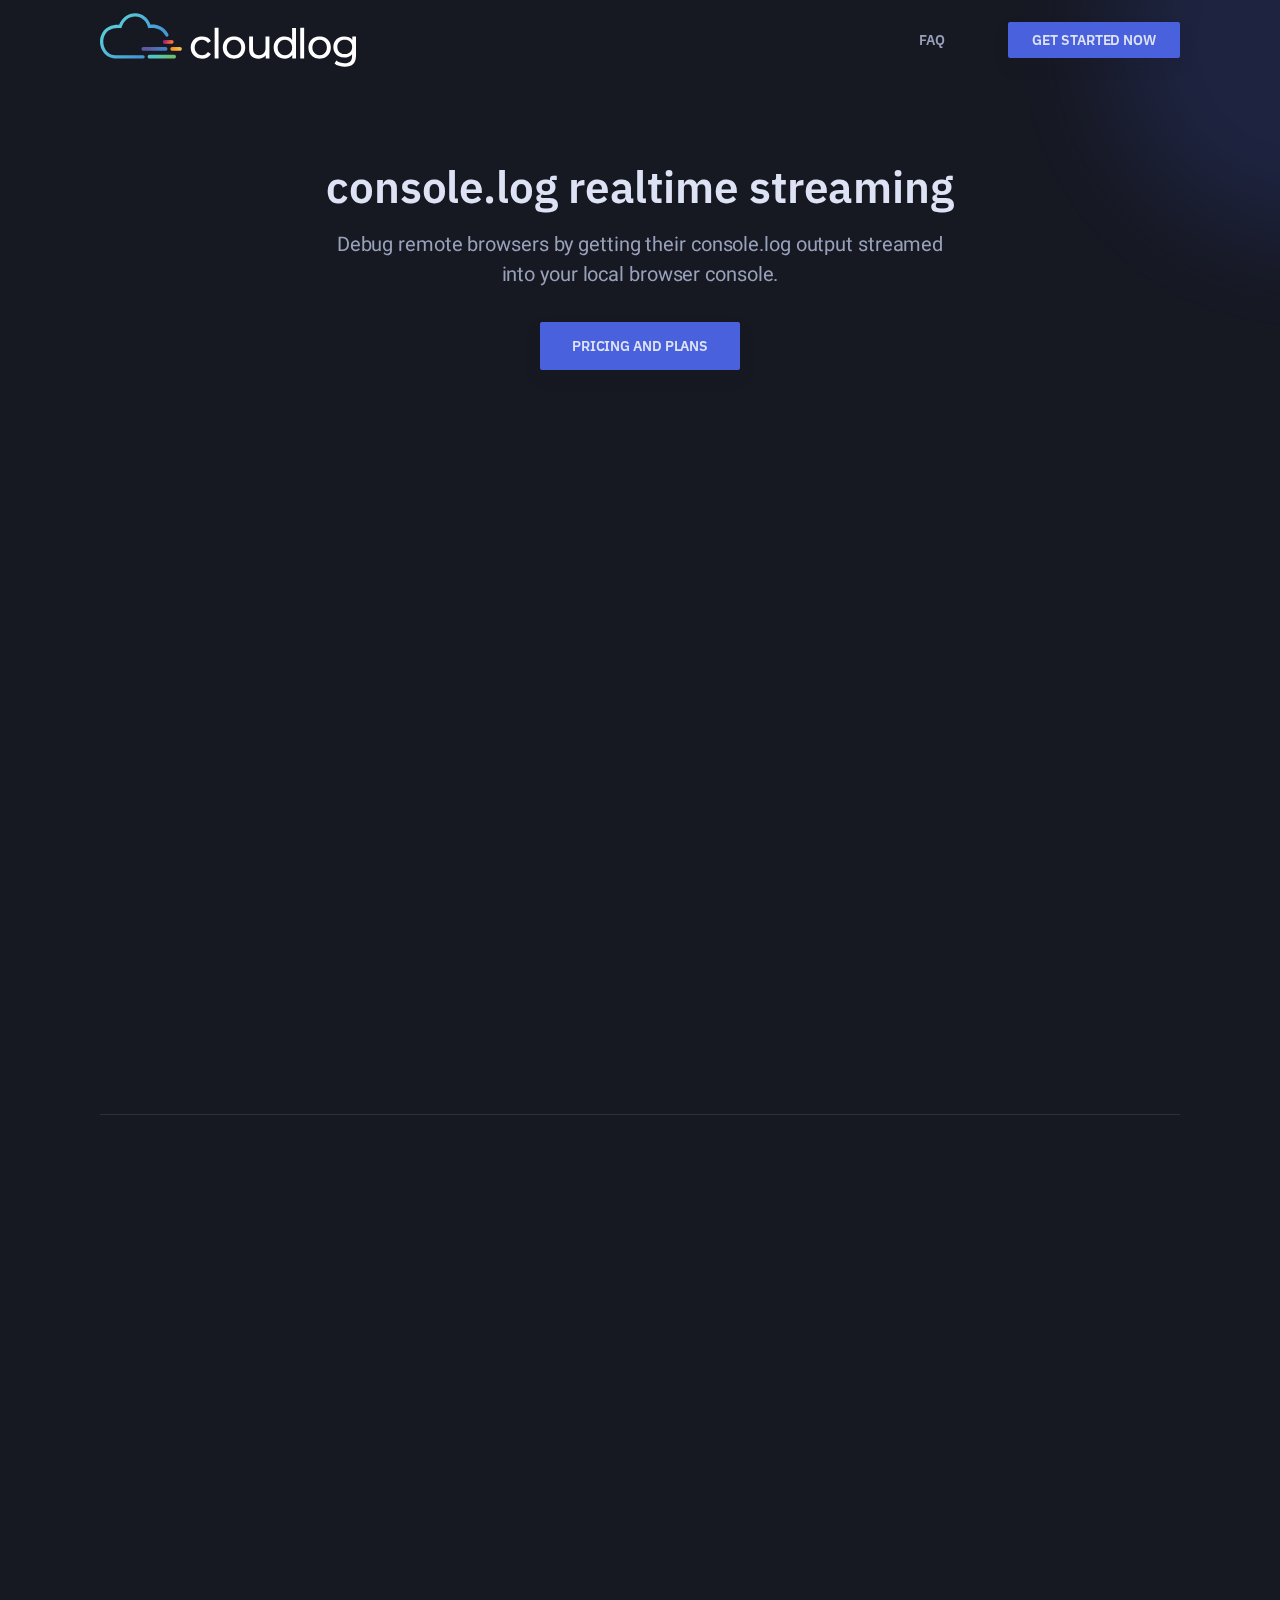
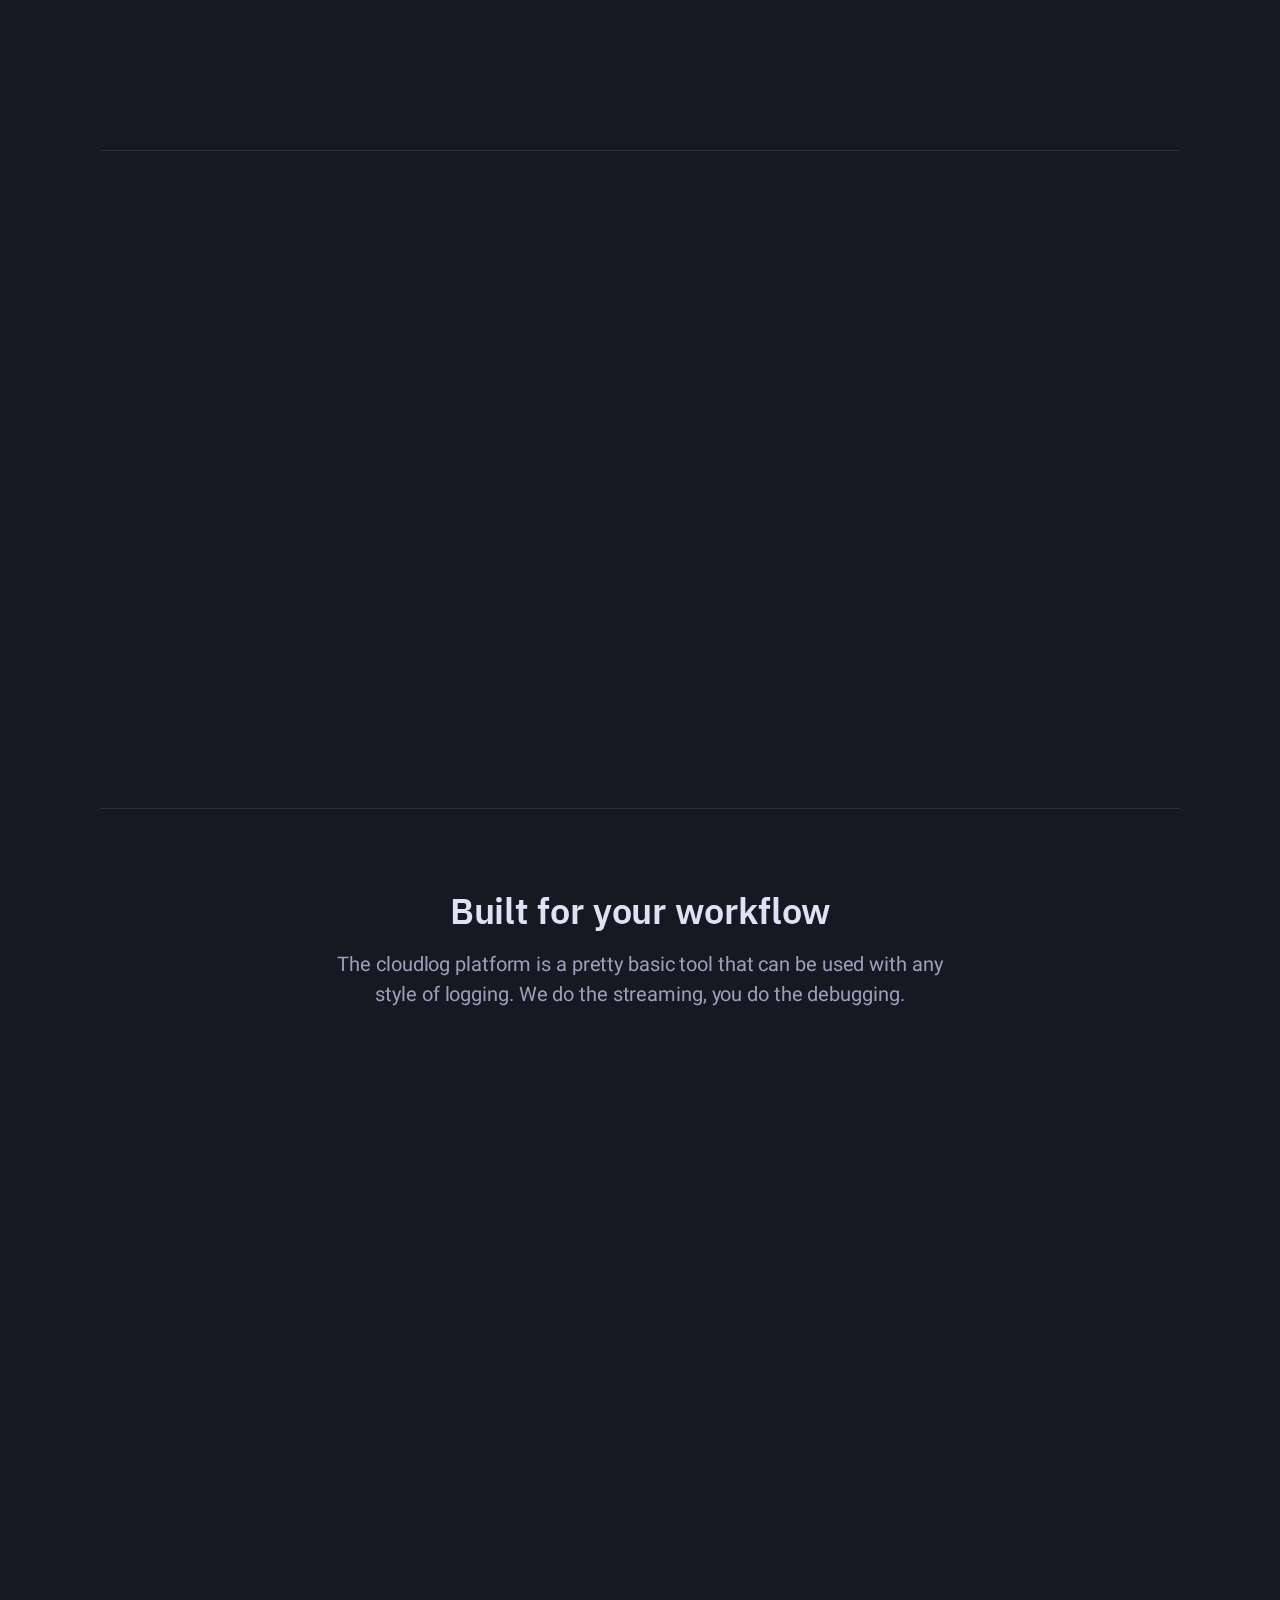
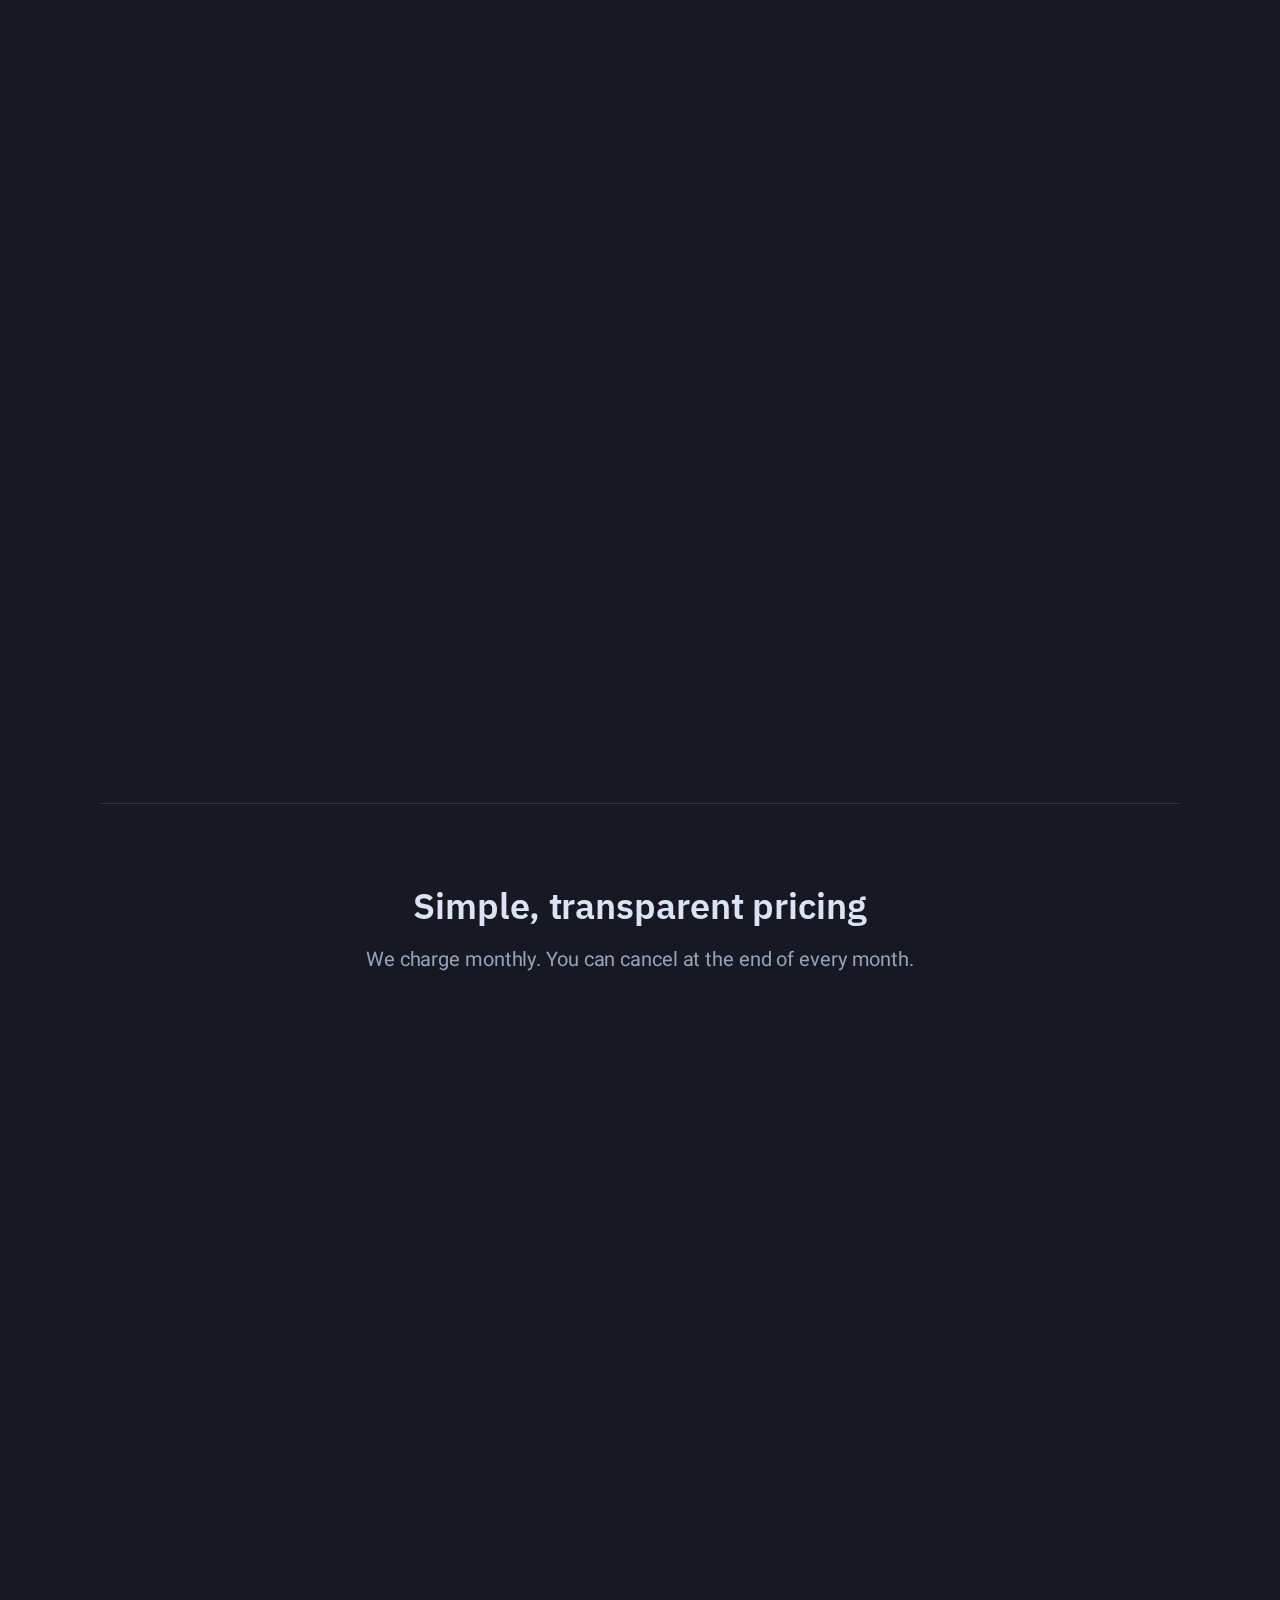
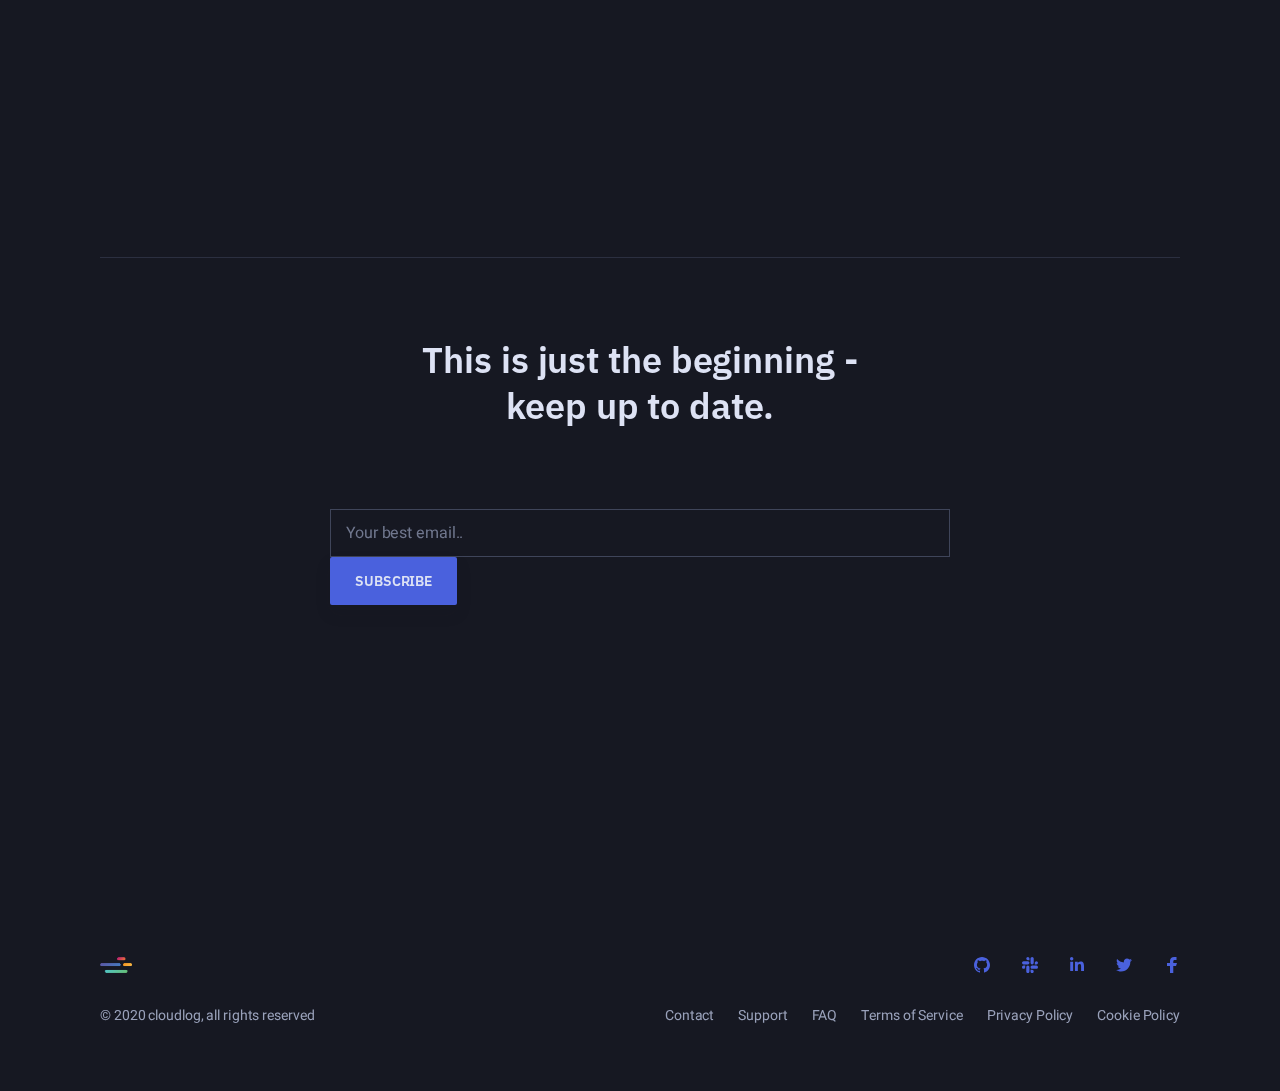
==== commit 51302c00: "build" ====
--- a/index.html
+++ b/index.html
@@ -1 +1 @@
-<!DOCTYPE html><html lang="en" class="no-js"><head><script type="text/javascript">var _iub=_iub||[];_iub.csConfiguration={lang:"en",ccpaAcknowledgeOnDisplay:!0,siteId:1835173,enableCcpa:!0,countryDetection:!0,cookiePolicyId:77019768,banner:{acceptButtonDisplay:!0,customizeButtonDisplay:!0,position:"float-top-center"}}</script><script type="text/javascript" src="//cdn.iubenda.com/cs/iubenda_cs.js" charset="UTF-8" async></script><meta charset="utf-8"><meta http-equiv="X-UA-Compatible" content="IE=edge"><meta name="viewport" content="width=device-width,initial-scale=1"><title>cloudlog - console.log realtime streaming</title><link rel="stylesheet" href="css/style.css"><script src="https://demo.cloudlog.dev/demo.js"></script><link href="//cdn-images.mailchimp.com/embedcode/classic-10_7.css" rel="stylesheet" type="text/css"><link rel="image_src" href="https://www.cloudlog.dev/screens/streaming.png"><meta itemprop="image" content="https://www.cloudlog.dev/screens/streaming.png"><meta name="msapplication-TileImage" content="https://www.cloudlog.dev/screens/streaming.png"><meta property="og:image" content="https://www.cloudlog.dev/screens/streaming.png"><meta property="og:image:width" content="1000"><meta property="og:image:height" content="670"><meta property="og:image:alt" content="cloudlog.dev"><meta property="og:description" content="console.log realtime streaming - Debug remote browsers by getting their console log output streamed into your local browser console. "><meta property="og:locale" content="en_us"><meta property="og:site_name" content="cloudlog.dev"><meta property="og:title" content="console.log realtime streaming"><meta property="twitter:card" content="summary"><meta property="twitter:title" content="console.log realtime streaming"><meta property="twitter:description" content="console.log realtime streaming - Debug remote browsers by getting their console log output streamed into your local browser console. "><meta property="twitter:image:width" content="1000"><meta property="twitter:image:height" content="670"><meta property="twitter:image:alt" content="cloudlog.dev"></head><body class="has-animations"><div class="body-wrap"><header class="site-header reveal-from-bottom"><div class="container"><div class="site-header-inner"><div class="brand"><h1 class="m-0"><a href="/"><img src="assets/cloudlog-logo-onblack.svg" alt="cloudlog logo" width="256"></a></h1></div><button id="header-nav-toggle" class="header-nav-toggle" aria-controls="primary-menu" aria-expanded="false"><span class="screen-reader">Menu</span> <span class="hamburger"><span class="hamburger-inner"></span></span></button><nav id="header-nav" class="header-nav"><div class="header-nav-inner"><ul class="list-reset text-xxs header-nav-right"><li><a href="faq.html">FAQ</a></li></ul><ul class="list-reset header-nav-right"><li><a class="button button-primary button-wide-mobile button-sm" href="https://ui.cloudlog.dev">Get started now</a></li></ul></div></nav></div></div></header><main class="site-content"><section class="hero section center-content illustration-section-01"><div class="container-sm"><div class="hero-inner section-inner"><div class="hero-content"><h1 class="mt-0 mb-16 reveal-from-bottom" data-reveal-delay="200">console.log realtime streaming</h1><div class="container-xs"><p class="mt-0 mb-32 reveal-from-bottom" data-reveal-delay="400">Debug remote browsers by getting their console log output streamed into your local browser console.</p><div class="reveal-from-bottom" data-reveal-delay="600"><a class="button button-primary button-wide-mobile" href="#pricing">Pricing and plans</a></div></div></div><div class="hero-figure reveal-from-bottom illustration-element-01" data-reveal-value="20px" data-reveal-delay="800"><img class="has-shadow" src="screens/streaming.png" alt="Live Streaming" width="1000" height="670"></div></div></div></section><section class="features-tiles section"><div class="container"><div class="features-tiles-inner section-inner has-top-divider"><div class="tiles-wrap"><div class="tiles-item reveal-from-bottom"><div class="tiles-item-inner"><div class="features-tiles-item-header"><div class="features-tiles-item-image mb-16"><img src="images/feature-tile-icon-06.svg" alt="Easy start" width="64" height="64"></div></div><div class="features-tiles-item-content"><h4 class="mt-0 mb-8">Easy start</h4><p class="m-0 text-sm">Add one line of code to start streaming console log input.</p></div></div></div><div class="tiles-item reveal-from-bottom" data-reveal-delay="200"><div class="tiles-item-inner"><div class="features-tiles-item-header"><div class="features-tiles-item-image mb-16"><img src="images/feature-tile-icon-03.svg" alt="Live!" width="64" height="64"></div></div><div class="features-tiles-item-content"><h4 class="mt-0 mb-8">Live!</h4><p class="m-0 text-sm">Get the debugging logs from anybody currently using your site in their browser.</p></div></div></div><div class="tiles-item reveal-from-bottom" data-reveal-delay="400"><div class="tiles-item-inner"><div class="features-tiles-item-header"><div class="features-tiles-item-image mb-16"><img src="images/feature-tile-icon-04.svg" alt="Compatiblity" width="64" height="64"></div></div><div class="features-tiles-item-content"><h4 class="mt-0 mb-8">Compatibility</h4><p class="m-0 text-sm">Even with devices that do not have their own developer console (like apple watch).</p></div></div></div><div class="tiles-item reveal-from-bottom"><div class="tiles-item-inner"><div class="features-tiles-item-header"><div class="features-tiles-item-image mb-16"><img src="images/feature-tile-icon-01.svg" alt="Remote ready" width="64" height="64"></div></div><div class="features-tiles-item-content"><h4 class="mt-0 mb-8">Remote ready</h4><p class="m-0 text-sm">If you do not want to or cannot get access to a troublesome device.</p></div></div></div><div class="tiles-item reveal-from-bottom" data-reveal-delay="200"><div class="tiles-item-inner"><div class="features-tiles-item-header"><div class="features-tiles-item-image mb-16"><img src="images/feature-tile-icon-05.svg" alt="No installation" width="64" height="64"></div></div><div class="features-tiles-item-content"><h4 class="mt-0 mb-8">No installation</h4><p class="m-0 text-sm">Start without installing a browser plugin or native app - just use your own browser console.</p></div></div></div><div class="tiles-item reveal-from-bottom" data-reveal-delay="400"><div class="tiles-item-inner"><div class="features-tiles-item-header"><div class="features-tiles-item-image mb-16"><img src="images/feature-tile-icon-02.svg" alt="No Cable required" width="64" height="64"></div></div><div class="features-tiles-item-content"><h4 class="mt-0 mb-8">No Cable required</h4><p class="m-0 text-sm">No need for an usb cable (which probably your colleagues have stolen again, anyway)</p></div></div></div></div></div></div></section><section class="section center-content"><div class="container"><div class="section-inner has-top-divider"><div class="section-header reveal-from-bottom"><div class="container-xs"><h2 class="m-0">Installed in seconds, helpful forever.</h2></div></div><div class="reveal-from-bottom"><a class="modal-trigger" aria-controls="modal-01" data-video="video/screencast.mp4" href="#"><img class="has-shadow" src="video/screencast.png" alt="Screencast" width="712" height="400"></a></div><div id="modal-01" class="modal modal-video"><div class="modal-inner"><div class="responsive-video"><video controls src="#"></video></div></div></div></div></div></section><section class="features-split section"><div class="container"><div class="features-split-inner section-inner has-top-divider"><div class="section-header center-content"><div class="container-xs"><h2 class="mt-0 mb-16">Built for your workflow</h2><p class="m-0">The cloudlog platform is a pretty basic tool that can be used with any style of logging. We do the streaming, you do the debugging.</p></div></div><div class="split-wrap invert-mobile"><div class="split-item"><div class="split-item-content center-content-mobile reveal-from-left" data-reveal-container=".split-item"><h3 class="mt-0 mb-12">Quick Setup</h3><p class="m-0">We give you the code you need - just integrate it into your project. No matter if you have Vanilla Javascript or if you want to integrate it as npm package into your complex React / Vue project.</p></div><div class="split-item-image split-item-image-fill reveal-from-bottom" data-reveal-container=".split-item"><img class="has-shadow" src="screens/integration.png" alt="Quick setup" width="500" height="336"></div></div><div class="split-item"><div class="split-item-content center-content-mobile reveal-from-right" data-reveal-container=".split-item"><h3 class="mt-0 mb-12">Stream Management</h3><p class="m-0">Use the stream overview to see which devices from which locations logs are currently streaming logs into your local browser console.</p></div><div class="split-item-image split-item-image-fill reveal-from-left" data-reveal-container=".split-item"><img class="has-shadow" src="screens/selection.png" alt="Features split image 02" width="500" height="336"></div></div><div class="split-item"><div class="split-item-content center-content-mobile reveal-from-left" data-reveal-container=".split-item"><h3 class="mt-0 mb-12">Replay</h3><p class="m-0">Just select an older stream at any time, replay it and check if your debugging had taken effect.</p></div><div class="split-item-image split-item-image-fill reveal-from-bottom" data-reveal-container=".split-item"><img class="has-shadow" src="screens/streaming.png" alt="Features split image 03" width="500" height="336"></div></div></div></div></div></section><section class="pricing section" id="pricing"><div class="container"><div class="pricing-inner section-inner has-top-divider"><div class="section-header center-content"><div class="container-xs"><h2 class="mt-0 mb-16">Simple, transparent pricing</h2><p class="m-0">We charge monthly. You can cancel at the end of every month.</p></div></div><div class="tiles-wrap"><div class="tiles-item reveal-from-bottom"><div class="tiles-item-inner has-shadow"><div class="pricing-item-content"><div class="pricing-item-header pb-24 mb-24"><div class="pricing-item-price mb-4"><span class="pricing-item-price-currency h2">€</span> <span class="pricing-item-price-amount h1">19,20</span> <span class="pricing-item-price-after text-xs">/month</span></div><div class="text-xs text-color-low">Basic subscription</div></div><div class="pricing-item-features mb-40"><div class="pricing-item-features-title h6 text-xs text-color-high mb-24">What’s included</div><ul class="pricing-item-features-list list-reset text-xs mb-32"><li class="is-checked">Real time log streaming</li><li class="is-checked">SDK integration</li><li class="is-checked">Receive logs while you are online</li><li class="is-checked">Low priority support</li><li>Record logs while you are offline</li><li>Share and collaborate on logs</li><li>On Premise Setup</li><li>Service Level Agreement</li></ul></div></div><a class="button button-primary button-wide-mobile" href="https://ui.cloudlog.dev">Start Trial</a></div></div><div class="tiles-item reveal-from-bottom" data-reveal-delay="200"><div class="tiles-item-inner has-shadow"><div class="pricing-item-content"><div class="pricing-item-header pb-24 mb-24"><div class="pricing-item-price mb-4"><span class="pricing-item-price-currency h2">€</span> <span class="pricing-item-price-amount h1">38,40</span> <span class="pricing-item-price-after text-xs">/month</span></div><div class="text-xs text-color-low">Pro subscription</div></div><div class="pricing-item-features mb-40"><div class="pricing-item-features-title h6 text-xs text-color-high mb-24">What’s included</div><ul class="pricing-item-features-list list-reset text-xs mb-32"><li class="is-checked">Real time log streaming</li><li class="is-checked">SDK integration</li><li class="is-checked">Receive logs while you are online</li><li class="is-checked">High priority support</li><li class="is-checked">Record logs while you are offline</li><li class="is-checked">Share and collaborate on logs</li><li>On Premise Setup</li><li>Service Level Agreement</li></ul></div></div><button class="button button-primary button-wide-mobile modal-trigger" aria-controls="earlyaccess-modal">Early Access</button></div></div><div class="tiles-item reveal-from-bottom" data-reveal-delay="400"><div class="tiles-item-inner has-shadow"><div class="pricing-item-content"><div class="pricing-item-header pb-24 mb-24"><div class="pricing-item-price mb-4"><span class="pricing-item-price-amount h1">Individual</span></div><div class="text-xs text-color-low">Enterprise Installation</div></div><div class="pricing-item-features mb-40"><div class="pricing-item-features-title h6 text-xs text-color-high mb-24">What’s included</div><ul class="pricing-item-features-list list-reset text-xs mb-32"><li class="is-checked">Real time log streaming</li><li class="is-checked">SDK integration</li><li class="is-checked">Receive logs while you are online</li><li class="is-checked">24/7 support</li><li class="is-checked">Record logs while you are offline</li><li class="is-checked">Share and collaborate on logs</li><li class="is-checked">On Premise Setup</li><li class="is-checked">Service Level Agreement</li></ul></div></div><a class="button button-primary button-wide-mobile" href="mailto:klaus@cloudlog.dev?subject=enterprise">Get in contact</a></div></div></div></div></div></section><section class="section"><div class="container"><div class="section-inner has-top-divider"><div class="container-xs"><div class="section-header center-content"><h2 class="m-0">This is just the beginning -<br>keep up to date.</h2></div><div class="mb-24"><div class="form-group-desktop"><form style="width:100%" action="https://dev.us19.list-manage.com/subscribe/post?u=ba7ad821c5337d987a60295d8&amp;id=cd6fdc2f9d&SIGNUP=beginning" method="post" id="mc-embedded-subscribe-form" name="mc-embedded-subscribe-form" class="validate" target="_blank" novalidate><div id="mc_embed_signup_scroll"><div class="mc-field-group"><input type="email" value="" name="EMAIL" placeholder="Your best email.." class="form-input required email" id="mce-EMAIL"></div><div id="mce-responses" class="clear"><div class="response" id="mce-error-response" style="display:none"></div><div class="response" id="mce-success-response" style="display:none"></div></div><div style="position:absolute;left:-5000px" aria-hidden="true"><input type="text" name="b_ba7ad821c5337d987a60295d8_cd6fdc2f9d" tabindex="-1" value=""></div><div class="clear"><input type="submit" value="Subscribe" name="subscribe" id="mc-embedded-subscribe" class="button button-primary"></div></div></form></div></div></div></div></div></section><section class="cta section center-content-mobile reveal-from-bottom"><div class="container"><div class="cta-inner section-inner cta-split"><div class="cta-slogan"><h3 class="m-0">Feel the magic of a good and simple tool.</h3></div><div class="cta-action"><a class="button button-wide-mobile" href="https://ui.cloudlog.dev">Get started now</a></div></div></div></section></main><footer class="site-footer center-content-mobile"><div class="container"><div class="site-footer-inner"><div class="footer-top space-between text-xxs"><div class="brand"><a href="index.html"><img src="assets/favicon4.png" alt="cloudlog" width="32" height="32"></a></div><div class="footer-social"><ul class="list-reset"><li><a href="https://github.com/cloudlogdev" target="_blank"><svg width="16" height="16" viewBox="0 0 1024 1024" fill="none" xmlns="http://www.w3.org/2000/svg"><path fill-rule="evenodd" clip-rule="evenodd" d="M8 0C3.58 0 0 3.58 0 8C0 11.54 2.29 14.53 5.47 15.59C5.87 15.66 6.02 15.42 6.02 15.21C6.02 15.02 6.01 14.39 6.01 13.72C4 14.09 3.48 13.23 3.32 12.78C3.23 12.55 2.84 11.84 2.5 11.65C2.22 11.5 1.82 11.13 2.49 11.12C3.12 11.11 3.57 11.7 3.72 11.94C4.44 13.15 5.59 12.81 6.05 12.6C6.12 12.08 6.33 11.73 6.56 11.53C4.78 11.33 2.92 10.64 2.92 7.58C2.92 6.71 3.23 5.99 3.74 5.43C3.66 5.23 3.38 4.41 3.82 3.31C3.82 3.31 4.49 3.1 6.02 4.13C6.66 3.95 7.34 3.86 8.02 3.86C8.7 3.86 9.38 3.95 10.02 4.13C11.55 3.09 12.22 3.31 12.22 3.31C12.66 4.41 12.38 5.23 12.3 5.43C12.81 5.99 13.12 6.7 13.12 7.58C13.12 10.65 11.25 11.33 9.47 11.53C9.76 11.78 10.01 12.26 10.01 13.01C10.01 14.08 10 14.94 10 15.21C10 15.42 10.15 15.67 10.55 15.59C13.71 14.53 16 11.53 16 8C16 3.58 12.42 0 8 0Z" transform="scale(64)"/></svg></a></li><li><a href="https://github.com/cloudlogdev" target="_blank"><svg viewBox="0 0 2447.6 2452.5" width="16" height="16" xmlns="https://join.slack.com/t/cloudlogdev/shared_invite/zt-d4we5kw7-2iTSP5BOzZmvmi73Brw3Fg"><g clip-rule="evenodd" fill-rule="evenodd"><path d="m897.4 0c-135.3.1-244.8 109.9-244.7 245.2-.1 135.3 109.5 245.1 244.8 245.2h244.8v-245.1c.1-135.3-109.5-245.1-244.9-245.3.1 0 .1 0 0 0m0 654h-652.6c-135.3.1-244.9 109.9-244.8 245.2-.2 135.3 109.4 245.1 244.7 245.3h652.7c135.3-.1 244.9-109.9 244.8-245.2.1-135.4-109.5-245.2-244.8-245.3z"/><path d="m2447.6 899.2c.1-135.3-109.5-245.1-244.8-245.2-135.3.1-244.9 109.9-244.8 245.2v245.3h244.8c135.3-.1 244.9-109.9 244.8-245.3zm-652.7 0v-654c.1-135.2-109.4-245-244.7-245.2-135.3.1-244.9 109.9-244.8 245.2v654c-.2 135.3 109.4 245.1 244.7 245.3 135.3-.1 244.9-109.9 244.8-245.3z"/><path d="m1550.1 2452.5c135.3-.1 244.9-109.9 244.8-245.2.1-135.3-109.5-245.1-244.8-245.2h-244.8v245.2c-.1 135.2 109.5 245 244.8 245.2zm0-654.1h652.7c135.3-.1 244.9-109.9 244.8-245.2.2-135.3-109.4-245.1-244.7-245.3h-652.7c-135.3.1-244.9 109.9-244.8 245.2-.1 135.4 109.4 245.2 244.7 245.3z"/><path d="m0 1553.2c-.1 135.3 109.5 245.1 244.8 245.2 135.3-.1 244.9-109.9 244.8-245.2v-245.2h-244.8c-135.3.1-244.9 109.9-244.8 245.2zm652.7 0v654c-.2 135.3 109.4 245.1 244.7 245.3 135.3-.1 244.9-109.9 244.8-245.2v-653.9c.2-135.3-109.4-245.1-244.7-245.3-135.4 0-244.9 109.8-244.8 245.1 0 0 0 .1 0 0"/></g></svg></a></li><li><a href="https://www.linkedin.com/company/cloudlogdev" target="_blank"><svg width="14" height="16" xmlns="http://www.w3.org/2000/svg" viewBox="0 0 448.1 512"><path d="M100.3 448H7.4V148.9h92.9V448zM53.8 108.1C24.1 108.1 0 83.5 0 53.8S24.1 0 53.8 0s53.8 24.1 53.8 53.8-24.1 54.3-53.8 54.3zM448 448h-92.7V302.4c0-34.7-.7-79.2-48.3-79.2-48.3 0-55.7 37.7-55.7 76.7V448h-92.8V148.9h89.1v40.8h1.3c12.4-23.5 42.7-48.3 87.9-48.3 94 0 111.3 61.9 111.3 142.3V448h-.1z"/></svg></a></li><li><a href="https://twitter.com/cloudlogDev" target="_blank"><svg width="16" height="16" viewBox="0 0 16 16" xmlns="http://www.w3.org/2000/svg"><title>Twitter</title><path d="M16 3c-.6.3-1.2.4-1.9.5.7-.4 1.2-1 1.4-1.8-.6.4-1.3.6-2.1.8-.6-.6-1.5-1-2.4-1-1.7 0-3.2 1.5-3.2 3.3 0 .3 0 .5.1.7-2.7-.1-5.2-1.4-6.8-3.4-.3.5-.4 1-.4 1.7 0 1.1.6 2.1 1.5 2.7-.5 0-1-.2-1.5-.4C.7 7.7 1.8 9 3.3 9.3c-.3.1-.6.1-.9.1-.2 0-.4 0-.6-.1.4 1.3 1.6 2.3 3.1 2.3-1.1.9-2.5 1.4-4.1 1.4H0c1.5.9 3.2 1.5 5 1.5 6 0 9.3-5 9.3-9.3v-.4C15 4.3 15.6 3.7 16 3z"/></svg></a></li><li><a href="https://www.facebook.com/cloudlog.dev" target="_blank"><svg width="16" height="16" viewBox="0 0 16 16" xmlns="http://www.w3.org/2000/svg"><title>Facebook</title><path d="M6.023 16L6 9H3V6h3V4c0-2.7 1.672-4 4.08-4 1.153 0 2.144.086 2.433.124v2.821h-1.67c-1.31 0-1.563.623-1.563 1.536V6H13l-1 3H9.28v7H6.023z"/></svg></a></li></ul></div></div><div class="footer-bottom space-between text-xxs invert-order-desktop"><nav class="footer-nav"><ul class="list-reset"><li><a href="mailto:klaus@cloudlog.dev">Contact</a></li><li><a href="mailto:support@cloudlog.dev">Support</a></li><li><a href="faq.html">FAQ</a></li><li><a href="terms.html">Terms of Service</a></li><li><a href="privacy.html">Privacy Policy</a></li><li><a href="cookies.html">Cookie Policy</a></li></ul></nav><div class="footer-copyright">&copy; 2020 cloudlog, all rights reserved</div></div></div></div></footer><div id="earlyaccess-modal" class="modal"><div class="modal-inner"><div class="modal-content"><h2 class="mt-0">Subscribe for early access</h2><form style="width:100%" action="https://dev.us19.list-manage.com/subscribe/post?u=ba7ad821c5337d987a60295d8&amp;id=cd6fdc2f9d&SIGNUP=earlyaccess" method="post" id="mc-embedded-subscribe-form" name="mc-embedded-subscribe-form" class="validate" target="_blank" novalidate><div id="mc_embed_signup_scroll"><div class="mc-field-group"><input type="email" value="" name="EMAIL" placeholder="Your best email.." class="form-input required email" id="mce-EMAIL"></div><div id="mce-responses" class="clear"><div class="response" id="mce-error-response" style="display:none"></div><div class="response" id="mce-success-response" style="display:none"></div></div><div style="position:absolute;left:-5000px" aria-hidden="true"><input type="text" name="b_ba7ad821c5337d987a60295d8_cd6fdc2f9d" tabindex="-1" value=""></div><div class="clear"><input type="submit" value="Subscribe" name="subscribe" id="mc-embedded-subscribe" class="button button-primary"></div></div></form></div></div></div></div><script src="js/main.min.js"></script><script async src="https://www.googletagmanager.com/gtag/js?id=UA-161851781-1"></script><script>function gtag(){dataLayer.push(arguments)}window.dataLayer=window.dataLayer||[],gtag("js",new Date),gtag("config","UA-161851781-1",{anonymize_ip:!0})</script><script id="ze-snippet" src="https://static.zdassets.com/ekr/snippet.js?key=80627bf2-4e1c-4682-bdb2-b26be5b1a79e"></script><script type="text/javascript" src="//s3.amazonaws.com/downloads.mailchimp.com/js/mc-validate.js"></script><script type="text/javascript">jQuery,window.fnames=new Array,window.ftypes=new Array,fnames[0]="EMAIL",ftypes[0]="email",fnames[1]="FNAME",ftypes[1]="text",fnames[2]="LNAME",ftypes[2]="text",fnames[3]="ADDRESS",ftypes[3]="address",fnames[4]="PHONE",ftypes[4]="phone",fnames[5]="BIRTHDAY",ftypes[5]="birthday",fnames[6]="PLACEMENT",ftypes[6]="text";var $mcj=jQuery.noConflict(!0)</script></body></html>+<!DOCTYPE html><html lang="en" class="no-js"><head><script type="text/javascript">var _iub=_iub||[];_iub.csConfiguration={lang:"en",ccpaAcknowledgeOnDisplay:!0,siteId:1835173,enableCcpa:!0,countryDetection:!0,cookiePolicyId:77019768,banner:{acceptButtonDisplay:!0,customizeButtonDisplay:!0,position:"float-top-center"}}</script><script type="text/javascript" src="//cdn.iubenda.com/cs/iubenda_cs.js" charset="UTF-8" async></script><meta charset="utf-8"><meta http-equiv="X-UA-Compatible" content="IE=edge"><meta name="viewport" content="width=device-width,initial-scale=1"><title>cloudlog - console.log realtime streaming</title><link rel="stylesheet" href="css/style.css"><script src="https://demo.cloudlog.dev/demo.js"></script><link href="//cdn-images.mailchimp.com/embedcode/classic-10_7.css" rel="stylesheet" type="text/css"><link rel="image_src" href="https://www.cloudlog.dev/screens/streaming.png"><meta itemprop="image" content="https://www.cloudlog.dev/screens/streaming.png"><meta name="msapplication-TileImage" content="https://www.cloudlog.dev/screens/streaming.png"><meta property="og:image" content="https://www.cloudlog.dev/screens/streaming.png"><meta property="og:image:width" content="1000"><meta property="og:image:height" content="670"><meta property="og:image:alt" content="cloudlog.dev"><meta property="og:description" content="console.log realtime streaming - Debug remote browsers by getting their console.log output streamed into your local browser console. "><meta property="og:locale" content="en_us"><meta property="og:site_name" content="cloudlog.dev"><meta property="og:title" content="console.log realtime streaming"><meta property="twitter:card" content="summary"><meta property="twitter:title" content="console.log realtime streaming"><meta property="twitter:description" content="console.log realtime streaming - Debug remote browsers by getting their console.log output streamed into your local browser console. "><meta property="twitter:image:width" content="1000"><meta property="twitter:image:height" content="670"><meta property="twitter:image:alt" content="cloudlog.dev"></head><body class="has-animations"><div class="body-wrap"><header class="site-header reveal-from-bottom"><div class="container"><div class="site-header-inner"><div class="brand"><h1 class="m-0"><a href="/"><img src="assets/cloudlog-logo-onblack.svg" alt="cloudlog logo" width="256"></a></h1></div><button id="header-nav-toggle" class="header-nav-toggle" aria-controls="primary-menu" aria-expanded="false"><span class="screen-reader">Menu</span> <span class="hamburger"><span class="hamburger-inner"></span></span></button><nav id="header-nav" class="header-nav"><div class="header-nav-inner"><ul class="list-reset text-xxs header-nav-right"><li><a href="faq.html">FAQ</a></li></ul><ul class="list-reset header-nav-right"><li><a class="button button-primary button-wide-mobile button-sm" href="https://ui.cloudlog.dev">Get started now</a></li></ul></div></nav></div></div></header><main class="site-content"><section class="hero section center-content illustration-section-01"><div class="container-sm"><div class="hero-inner section-inner"><div class="hero-content"><h1 class="mt-0 mb-16 reveal-from-bottom" data-reveal-delay="200">console.log realtime streaming</h1><div class="container-xs"><p class="mt-0 mb-32 reveal-from-bottom" data-reveal-delay="400">Debug remote browsers by getting their console.log output streamed into your local browser console.</p><div class="reveal-from-bottom" data-reveal-delay="600"><a class="button button-primary button-wide-mobile" href="#pricing">Pricing and plans</a></div></div></div><div class="hero-figure reveal-from-bottom illustration-element-01" data-reveal-value="20px" data-reveal-delay="800"><img class="has-shadow" src="screens/streaming.png" alt="Live Streaming" width="1000" height="670"></div></div></div></section><section class="features-tiles section"><div class="container"><div class="features-tiles-inner section-inner has-top-divider"><div class="tiles-wrap"><div class="tiles-item reveal-from-bottom"><div class="tiles-item-inner"><div class="features-tiles-item-header"><div class="features-tiles-item-image mb-16"><img src="images/feature-tile-icon-06.svg" alt="Easy start" width="64" height="64"></div></div><div class="features-tiles-item-content"><h4 class="mt-0 mb-8">Easy start</h4><p class="m-0 text-sm">Add one line of code to start streaming console.log input.</p></div></div></div><div class="tiles-item reveal-from-bottom" data-reveal-delay="200"><div class="tiles-item-inner"><div class="features-tiles-item-header"><div class="features-tiles-item-image mb-16"><img src="images/feature-tile-icon-03.svg" alt="Live!" width="64" height="64"></div></div><div class="features-tiles-item-content"><h4 class="mt-0 mb-8">Live!</h4><p class="m-0 text-sm">Get the debugging logs from anybody currently using your site in their browser.</p></div></div></div><div class="tiles-item reveal-from-bottom" data-reveal-delay="400"><div class="tiles-item-inner"><div class="features-tiles-item-header"><div class="features-tiles-item-image mb-16"><img src="images/feature-tile-icon-04.svg" alt="Compatiblity" width="64" height="64"></div></div><div class="features-tiles-item-content"><h4 class="mt-0 mb-8">Compatibility</h4><p class="m-0 text-sm">Even with devices that do not have their own developer console (like apple watch).</p></div></div></div><div class="tiles-item reveal-from-bottom"><div class="tiles-item-inner"><div class="features-tiles-item-header"><div class="features-tiles-item-image mb-16"><img src="images/feature-tile-icon-01.svg" alt="Remote ready" width="64" height="64"></div></div><div class="features-tiles-item-content"><h4 class="mt-0 mb-8">Remote ready</h4><p class="m-0 text-sm">If you do not want to or cannot get access to a troublesome device.</p></div></div></div><div class="tiles-item reveal-from-bottom" data-reveal-delay="200"><div class="tiles-item-inner"><div class="features-tiles-item-header"><div class="features-tiles-item-image mb-16"><img src="images/feature-tile-icon-05.svg" alt="No installation" width="64" height="64"></div></div><div class="features-tiles-item-content"><h4 class="mt-0 mb-8">No installation</h4><p class="m-0 text-sm">Start without installing a browser plugin or native app - just use your own browser console.</p></div></div></div><div class="tiles-item reveal-from-bottom" data-reveal-delay="400"><div class="tiles-item-inner"><div class="features-tiles-item-header"><div class="features-tiles-item-image mb-16"><img src="images/feature-tile-icon-02.svg" alt="No Cable required" width="64" height="64"></div></div><div class="features-tiles-item-content"><h4 class="mt-0 mb-8">No Cable required</h4><p class="m-0 text-sm">No need for an usb cable (which probably your colleagues have stolen again, anyway)</p></div></div></div></div></div></div></section><section class="section center-content"><div class="container"><div class="section-inner has-top-divider"><div class="section-header reveal-from-bottom"><div class="container-xs"><h2 class="m-0">Installed in seconds, helpful forever.</h2></div></div><div class="reveal-from-bottom"><a class="modal-trigger" aria-controls="modal-01" data-video="video/screencast.mp4" href="#"><img class="has-shadow" src="video/screencast.png" alt="Screencast" width="712" height="400"></a></div><div id="modal-01" class="modal modal-video"><div class="modal-inner"><div class="responsive-video"><video controls src="#"></video></div></div></div></div></div></section><section class="features-split section"><div class="container"><div class="features-split-inner section-inner has-top-divider"><div class="section-header center-content"><div class="container-xs"><h2 class="mt-0 mb-16">Built for your workflow</h2><p class="m-0">The cloudlog platform is a pretty basic tool that can be used with any style of logging. We do the streaming, you do the debugging.</p></div></div><div class="split-wrap invert-mobile"><div class="split-item"><div class="split-item-content center-content-mobile reveal-from-left" data-reveal-container=".split-item"><h3 class="mt-0 mb-12">Quick Setup</h3><p class="m-0">We give you the code you need - just integrate it into your project. No matter if you have Vanilla Javascript or if you want to integrate it as npm package into your complex React / Vue project.</p></div><div class="split-item-image split-item-image-fill reveal-from-bottom" data-reveal-container=".split-item"><img class="has-shadow" src="screens/integration.png" alt="Quick setup" width="500" height="336"></div></div><div class="split-item"><div class="split-item-content center-content-mobile reveal-from-right" data-reveal-container=".split-item"><h3 class="mt-0 mb-12">Stream Management</h3><p class="m-0">Use the stream overview to see which devices from which locations logs are currently streaming logs into your local browser console.</p></div><div class="split-item-image split-item-image-fill reveal-from-left" data-reveal-container=".split-item"><img class="has-shadow" src="screens/selection.png" alt="Features split image 02" width="500" height="336"></div></div><div class="split-item"><div class="split-item-content center-content-mobile reveal-from-left" data-reveal-container=".split-item"><h3 class="mt-0 mb-12">Replay</h3><p class="m-0">Just select an older stream at any time, replay it and check if your debugging had taken effect.</p></div><div class="split-item-image split-item-image-fill reveal-from-bottom" data-reveal-container=".split-item"><img class="has-shadow" src="screens/streaming.png" alt="Features split image 03" width="500" height="336"></div></div></div></div></div></section><section class="pricing section" id="pricing"><div class="container"><div class="pricing-inner section-inner has-top-divider"><div class="section-header center-content"><div class="container-xs"><h2 class="mt-0 mb-16">Simple, transparent pricing</h2><p class="m-0">We charge monthly. You can cancel at the end of every month.</p></div></div><div class="tiles-wrap"><div class="tiles-item reveal-from-bottom"><div class="tiles-item-inner has-shadow"><div class="pricing-item-content"><div class="pricing-item-header pb-24 mb-24"><div class="pricing-item-price mb-4"><span class="pricing-item-price-currency h2">€</span> <span class="pricing-item-price-amount h1">19,20</span> <span class="pricing-item-price-after text-xs">/month</span></div><div class="text-xs text-color-low">Basic subscription</div></div><div class="pricing-item-features mb-40"><div class="pricing-item-features-title h6 text-xs text-color-high mb-24">What’s included</div><ul class="pricing-item-features-list list-reset text-xs mb-32"><li class="is-checked">Real time log streaming</li><li class="is-checked">SDK integration</li><li class="is-checked">Receive logs while you are online</li><li class="is-checked">Low priority support</li><li>Record logs while you are offline</li><li>Share and collaborate on logs</li><li>On Premise Setup</li><li>Service Level Agreement</li></ul></div></div><a class="button button-primary button-wide-mobile" href="https://ui.cloudlog.dev">Start Trial</a></div></div><div class="tiles-item reveal-from-bottom" data-reveal-delay="200"><div class="tiles-item-inner has-shadow"><div class="pricing-item-content"><div class="pricing-item-header pb-24 mb-24"><div class="pricing-item-price mb-4"><span class="pricing-item-price-currency h2">€</span> <span class="pricing-item-price-amount h1">38,40</span> <span class="pricing-item-price-after text-xs">/month</span></div><div class="text-xs text-color-low">Pro subscription</div></div><div class="pricing-item-features mb-40"><div class="pricing-item-features-title h6 text-xs text-color-high mb-24">What’s included</div><ul class="pricing-item-features-list list-reset text-xs mb-32"><li class="is-checked">Real time log streaming</li><li class="is-checked">SDK integration</li><li class="is-checked">Receive logs while you are online</li><li class="is-checked">High priority support</li><li class="is-checked">Record logs while you are offline</li><li class="is-checked">Share and collaborate on logs</li><li>On Premise Setup</li><li>Service Level Agreement</li></ul></div></div><button class="button button-primary button-wide-mobile modal-trigger" aria-controls="earlyaccess-modal">Early Access</button></div></div><div class="tiles-item reveal-from-bottom" data-reveal-delay="400"><div class="tiles-item-inner has-shadow"><div class="pricing-item-content"><div class="pricing-item-header pb-24 mb-24"><div class="pricing-item-price mb-4"><span class="pricing-item-price-amount h1">Individual</span></div><div class="text-xs text-color-low">Enterprise Installation</div></div><div class="pricing-item-features mb-40"><div class="pricing-item-features-title h6 text-xs text-color-high mb-24">What’s included</div><ul class="pricing-item-features-list list-reset text-xs mb-32"><li class="is-checked">Real time log streaming</li><li class="is-checked">SDK integration</li><li class="is-checked">Receive logs while you are online</li><li class="is-checked">24/7 support</li><li class="is-checked">Record logs while you are offline</li><li class="is-checked">Share and collaborate on logs</li><li class="is-checked">On Premise Setup</li><li class="is-checked">Service Level Agreement</li></ul></div></div><a class="button button-primary button-wide-mobile" href="mailto:klaus@cloudlog.dev?subject=enterprise">Get in contact</a></div></div></div></div></div></section><section class="section"><div class="container"><div class="section-inner has-top-divider"><div class="container-xs"><div class="section-header center-content"><h2 class="m-0">This is just the beginning -<br>keep up to date.</h2></div><div class="mb-24"><div class="form-group-desktop"><form style="width:100%" action="https://dev.us19.list-manage.com/subscribe/post?u=ba7ad821c5337d987a60295d8&amp;id=cd6fdc2f9d&SIGNUP=beginning" method="post" id="mc-embedded-subscribe-form" name="mc-embedded-subscribe-form" class="validate" target="_blank" novalidate><div id="mc_embed_signup_scroll"><div class="mc-field-group"><input type="email" value="" name="EMAIL" placeholder="Your best email.." class="form-input required email" id="mce-EMAIL"></div><div id="mce-responses" class="clear"><div class="response" id="mce-error-response" style="display:none"></div><div class="response" id="mce-success-response" style="display:none"></div></div><div style="position:absolute;left:-5000px" aria-hidden="true"><input type="text" name="b_ba7ad821c5337d987a60295d8_cd6fdc2f9d" tabindex="-1" value=""></div><div class="clear"><input type="submit" value="Subscribe" name="subscribe" id="mc-embedded-subscribe" class="button button-primary"></div></div></form></div></div></div></div></div></section><section class="cta section center-content-mobile reveal-from-bottom"><div class="container"><div class="cta-inner section-inner cta-split"><div class="cta-slogan"><h3 class="m-0">Feel the magic of a good and simple tool.</h3></div><div class="cta-action"><a class="button button-wide-mobile" href="https://ui.cloudlog.dev">Get started now</a></div></div></div></section></main><footer class="site-footer center-content-mobile"><div class="container"><div class="site-footer-inner"><div class="footer-top space-between text-xxs"><div class="brand"><a href="index.html"><img src="assets/favicon4.png" alt="cloudlog" width="32" height="32"></a></div><div class="footer-social"><ul class="list-reset"><li><a href="https://github.com/cloudlogdev" target="_blank"><svg width="16" height="16" viewBox="0 0 1024 1024" fill="none" xmlns="http://www.w3.org/2000/svg"><path fill-rule="evenodd" clip-rule="evenodd" d="M8 0C3.58 0 0 3.58 0 8C0 11.54 2.29 14.53 5.47 15.59C5.87 15.66 6.02 15.42 6.02 15.21C6.02 15.02 6.01 14.39 6.01 13.72C4 14.09 3.48 13.23 3.32 12.78C3.23 12.55 2.84 11.84 2.5 11.65C2.22 11.5 1.82 11.13 2.49 11.12C3.12 11.11 3.57 11.7 3.72 11.94C4.44 13.15 5.59 12.81 6.05 12.6C6.12 12.08 6.33 11.73 6.56 11.53C4.78 11.33 2.92 10.64 2.92 7.58C2.92 6.71 3.23 5.99 3.74 5.43C3.66 5.23 3.38 4.41 3.82 3.31C3.82 3.31 4.49 3.1 6.02 4.13C6.66 3.95 7.34 3.86 8.02 3.86C8.7 3.86 9.38 3.95 10.02 4.13C11.55 3.09 12.22 3.31 12.22 3.31C12.66 4.41 12.38 5.23 12.3 5.43C12.81 5.99 13.12 6.7 13.12 7.58C13.12 10.65 11.25 11.33 9.47 11.53C9.76 11.78 10.01 12.26 10.01 13.01C10.01 14.08 10 14.94 10 15.21C10 15.42 10.15 15.67 10.55 15.59C13.71 14.53 16 11.53 16 8C16 3.58 12.42 0 8 0Z" transform="scale(64)"/></svg></a></li><li><a href="https://github.com/cloudlogdev" target="_blank"><svg viewBox="0 0 2447.6 2452.5" width="16" height="16" xmlns="https://join.slack.com/t/cloudlogdev/shared_invite/zt-d4we5kw7-2iTSP5BOzZmvmi73Brw3Fg"><g clip-rule="evenodd" fill-rule="evenodd"><path d="m897.4 0c-135.3.1-244.8 109.9-244.7 245.2-.1 135.3 109.5 245.1 244.8 245.2h244.8v-245.1c.1-135.3-109.5-245.1-244.9-245.3.1 0 .1 0 0 0m0 654h-652.6c-135.3.1-244.9 109.9-244.8 245.2-.2 135.3 109.4 245.1 244.7 245.3h652.7c135.3-.1 244.9-109.9 244.8-245.2.1-135.4-109.5-245.2-244.8-245.3z"/><path d="m2447.6 899.2c.1-135.3-109.5-245.1-244.8-245.2-135.3.1-244.9 109.9-244.8 245.2v245.3h244.8c135.3-.1 244.9-109.9 244.8-245.3zm-652.7 0v-654c.1-135.2-109.4-245-244.7-245.2-135.3.1-244.9 109.9-244.8 245.2v654c-.2 135.3 109.4 245.1 244.7 245.3 135.3-.1 244.9-109.9 244.8-245.3z"/><path d="m1550.1 2452.5c135.3-.1 244.9-109.9 244.8-245.2.1-135.3-109.5-245.1-244.8-245.2h-244.8v245.2c-.1 135.2 109.5 245 244.8 245.2zm0-654.1h652.7c135.3-.1 244.9-109.9 244.8-245.2.2-135.3-109.4-245.1-244.7-245.3h-652.7c-135.3.1-244.9 109.9-244.8 245.2-.1 135.4 109.4 245.2 244.7 245.3z"/><path d="m0 1553.2c-.1 135.3 109.5 245.1 244.8 245.2 135.3-.1 244.9-109.9 244.8-245.2v-245.2h-244.8c-135.3.1-244.9 109.9-244.8 245.2zm652.7 0v654c-.2 135.3 109.4 245.1 244.7 245.3 135.3-.1 244.9-109.9 244.8-245.2v-653.9c.2-135.3-109.4-245.1-244.7-245.3-135.4 0-244.9 109.8-244.8 245.1 0 0 0 .1 0 0"/></g></svg></a></li><li><a href="https://www.linkedin.com/company/cloudlogdev" target="_blank"><svg width="14" height="16" xmlns="http://www.w3.org/2000/svg" viewBox="0 0 448.1 512"><path d="M100.3 448H7.4V148.9h92.9V448zM53.8 108.1C24.1 108.1 0 83.5 0 53.8S24.1 0 53.8 0s53.8 24.1 53.8 53.8-24.1 54.3-53.8 54.3zM448 448h-92.7V302.4c0-34.7-.7-79.2-48.3-79.2-48.3 0-55.7 37.7-55.7 76.7V448h-92.8V148.9h89.1v40.8h1.3c12.4-23.5 42.7-48.3 87.9-48.3 94 0 111.3 61.9 111.3 142.3V448h-.1z"/></svg></a></li><li><a href="https://twitter.com/cloudlogDev" target="_blank"><svg width="16" height="16" viewBox="0 0 16 16" xmlns="http://www.w3.org/2000/svg"><title>Twitter</title><path d="M16 3c-.6.3-1.2.4-1.9.5.7-.4 1.2-1 1.4-1.8-.6.4-1.3.6-2.1.8-.6-.6-1.5-1-2.4-1-1.7 0-3.2 1.5-3.2 3.3 0 .3 0 .5.1.7-2.7-.1-5.2-1.4-6.8-3.4-.3.5-.4 1-.4 1.7 0 1.1.6 2.1 1.5 2.7-.5 0-1-.2-1.5-.4C.7 7.7 1.8 9 3.3 9.3c-.3.1-.6.1-.9.1-.2 0-.4 0-.6-.1.4 1.3 1.6 2.3 3.1 2.3-1.1.9-2.5 1.4-4.1 1.4H0c1.5.9 3.2 1.5 5 1.5 6 0 9.3-5 9.3-9.3v-.4C15 4.3 15.6 3.7 16 3z"/></svg></a></li><li><a href="https://www.facebook.com/cloudlog.dev" target="_blank"><svg width="16" height="16" viewBox="0 0 16 16" xmlns="http://www.w3.org/2000/svg"><title>Facebook</title><path d="M6.023 16L6 9H3V6h3V4c0-2.7 1.672-4 4.08-4 1.153 0 2.144.086 2.433.124v2.821h-1.67c-1.31 0-1.563.623-1.563 1.536V6H13l-1 3H9.28v7H6.023z"/></svg></a></li></ul></div></div><div class="footer-bottom space-between text-xxs invert-order-desktop"><nav class="footer-nav"><ul class="list-reset"><li><a href="mailto:klaus@cloudlog.dev">Contact</a></li><li><a href="mailto:support@cloudlog.dev">Support</a></li><li><a href="faq.html">FAQ</a></li><li><a href="terms.html">Terms of Service</a></li><li><a href="privacy.html">Privacy Policy</a></li><li><a href="cookies.html">Cookie Policy</a></li></ul></nav><div class="footer-copyright">&copy; 2020 cloudlog, all rights reserved</div></div></div></div></footer><div id="earlyaccess-modal" class="modal"><div class="modal-inner"><div class="modal-content"><h2 class="mt-0">Subscribe for early access</h2><form style="width:100%" action="https://dev.us19.list-manage.com/subscribe/post?u=ba7ad821c5337d987a60295d8&amp;id=cd6fdc2f9d&SIGNUP=earlyaccess" method="post" id="mc-embedded-subscribe-form" name="mc-embedded-subscribe-form" class="validate" target="_blank" novalidate><div id="mc_embed_signup_scroll"><div class="mc-field-group"><input type="email" value="" name="EMAIL" placeholder="Your best email.." class="form-input required email" id="mce-EMAIL"></div><div id="mce-responses" class="clear"><div class="response" id="mce-error-response" style="display:none"></div><div class="response" id="mce-success-response" style="display:none"></div></div><div style="position:absolute;left:-5000px" aria-hidden="true"><input type="text" name="b_ba7ad821c5337d987a60295d8_cd6fdc2f9d" tabindex="-1" value=""></div><div class="clear"><input type="submit" value="Subscribe" name="subscribe" id="mc-embedded-subscribe" class="button button-primary"></div></div></form></div></div></div></div><script src="js/main.min.js"></script><script async src="https://www.googletagmanager.com/gtag/js?id=UA-161851781-1"></script><script>function gtag(){dataLayer.push(arguments)}window.dataLayer=window.dataLayer||[],gtag("js",new Date),gtag("config","UA-161851781-1",{anonymize_ip:!0})</script><script id="ze-snippet" src="https://static.zdassets.com/ekr/snippet.js?key=80627bf2-4e1c-4682-bdb2-b26be5b1a79e"></script><script type="text/javascript" src="//s3.amazonaws.com/downloads.mailchimp.com/js/mc-validate.js"></script><script type="text/javascript">jQuery,window.fnames=new Array,window.ftypes=new Array,fnames[0]="EMAIL",ftypes[0]="email",fnames[1]="FNAME",ftypes[1]="text",fnames[2]="LNAME",ftypes[2]="text",fnames[3]="ADDRESS",ftypes[3]="address",fnames[4]="PHONE",ftypes[4]="phone",fnames[5]="BIRTHDAY",ftypes[5]="birthday",fnames[6]="PLACEMENT",ftypes[6]="text";var $mcj=jQuery.noConflict(!0)</script></body></html>